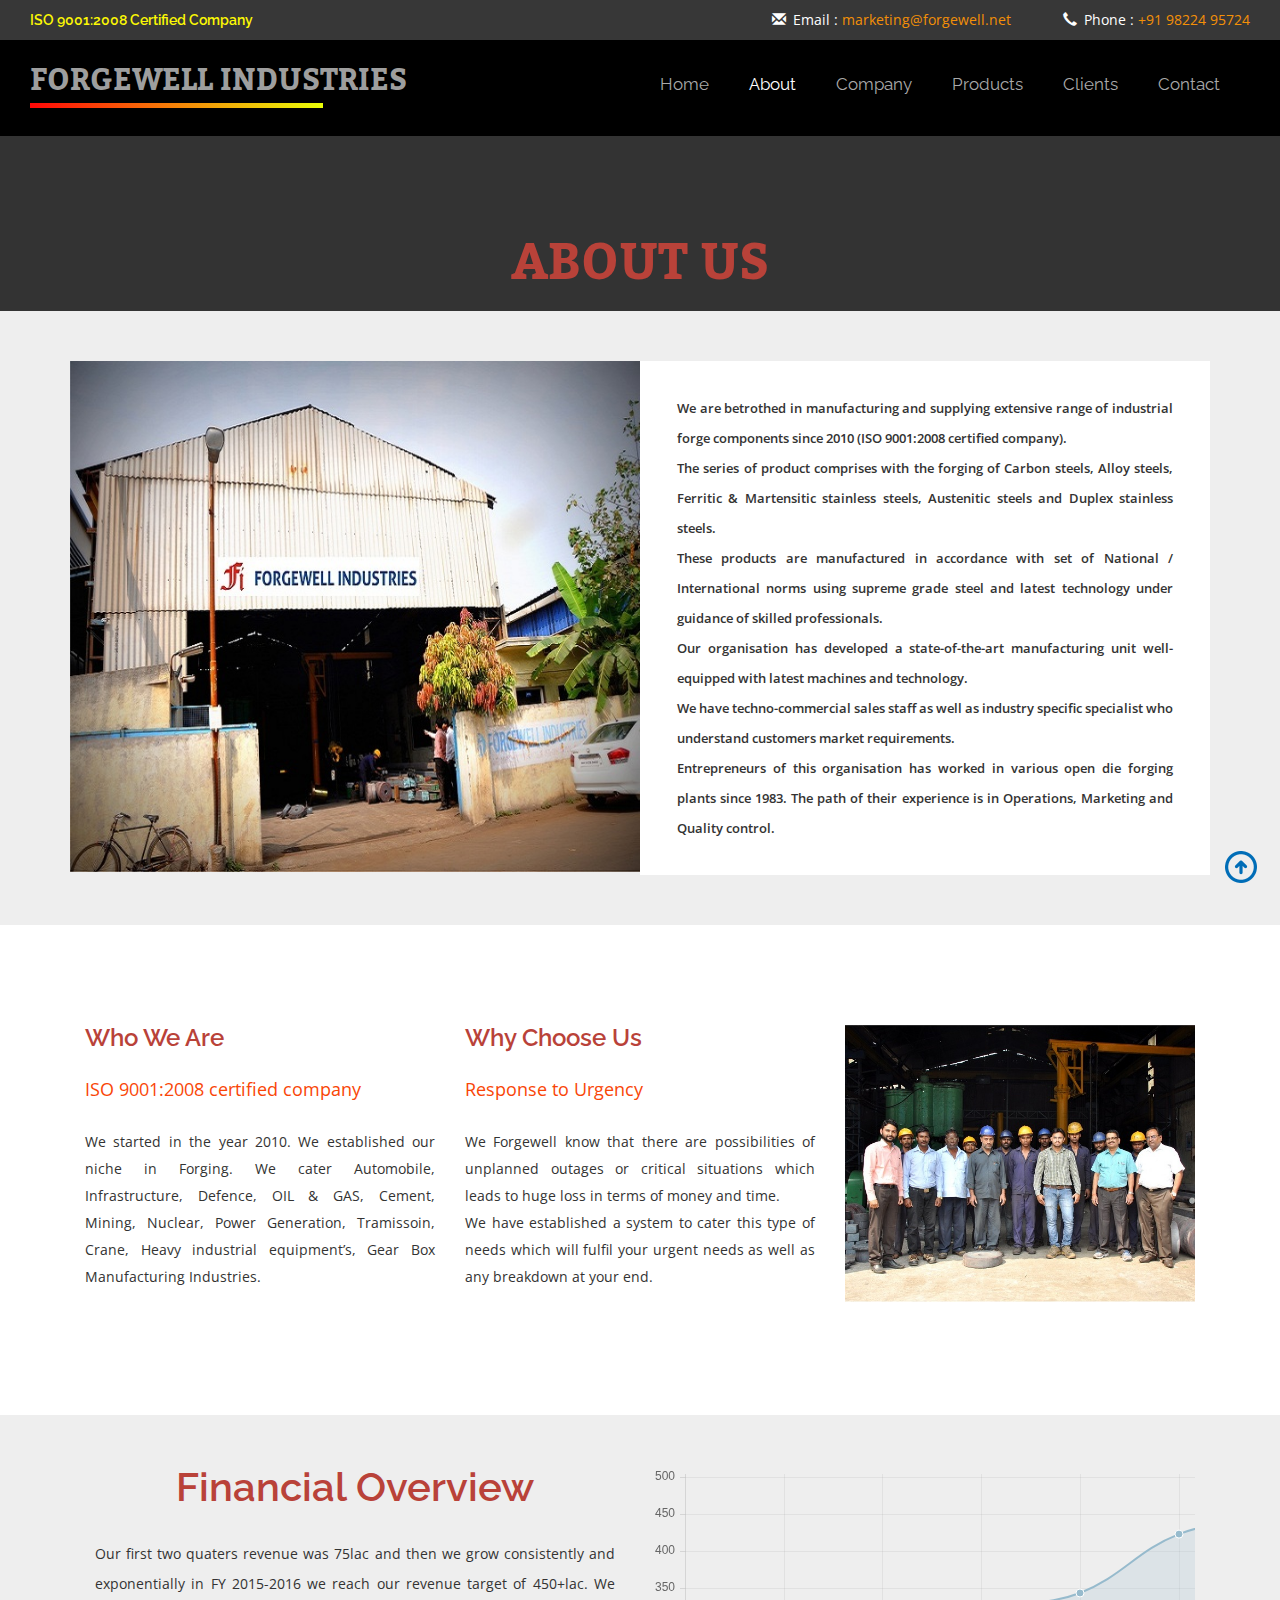
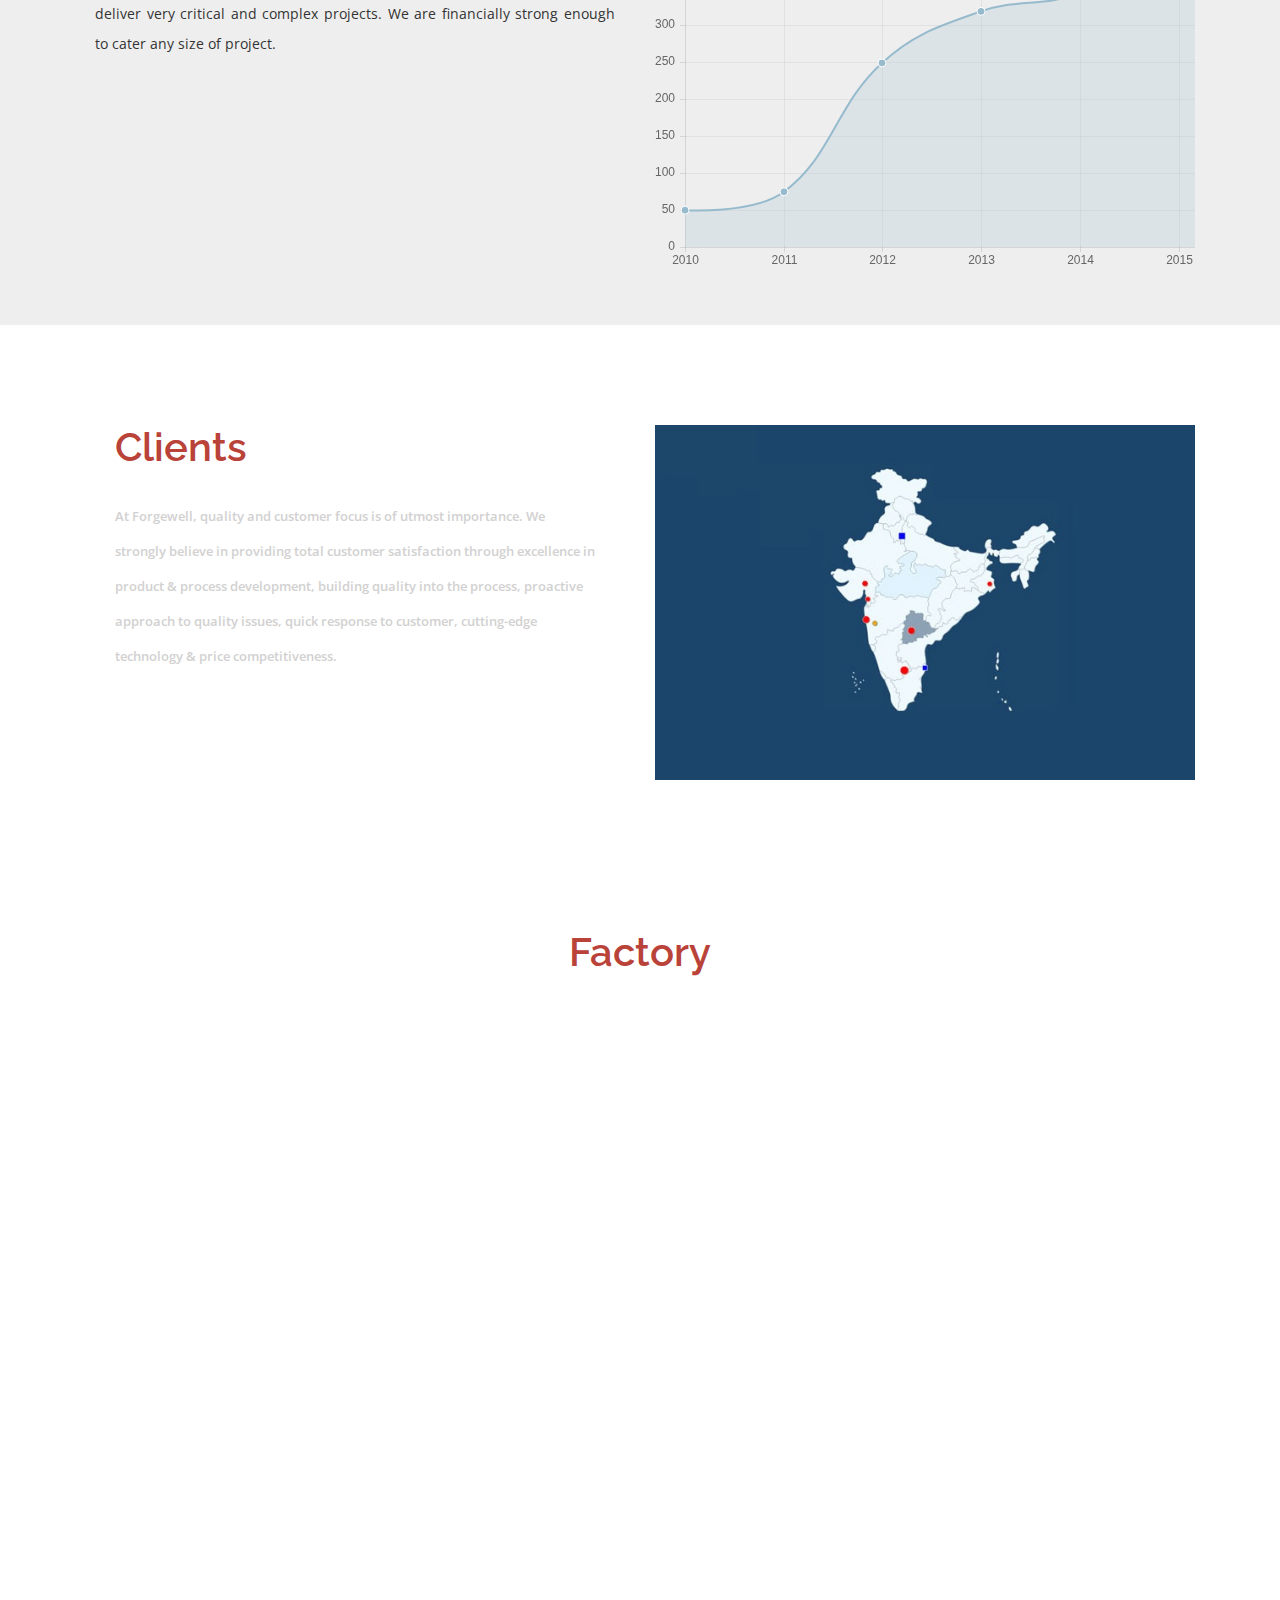
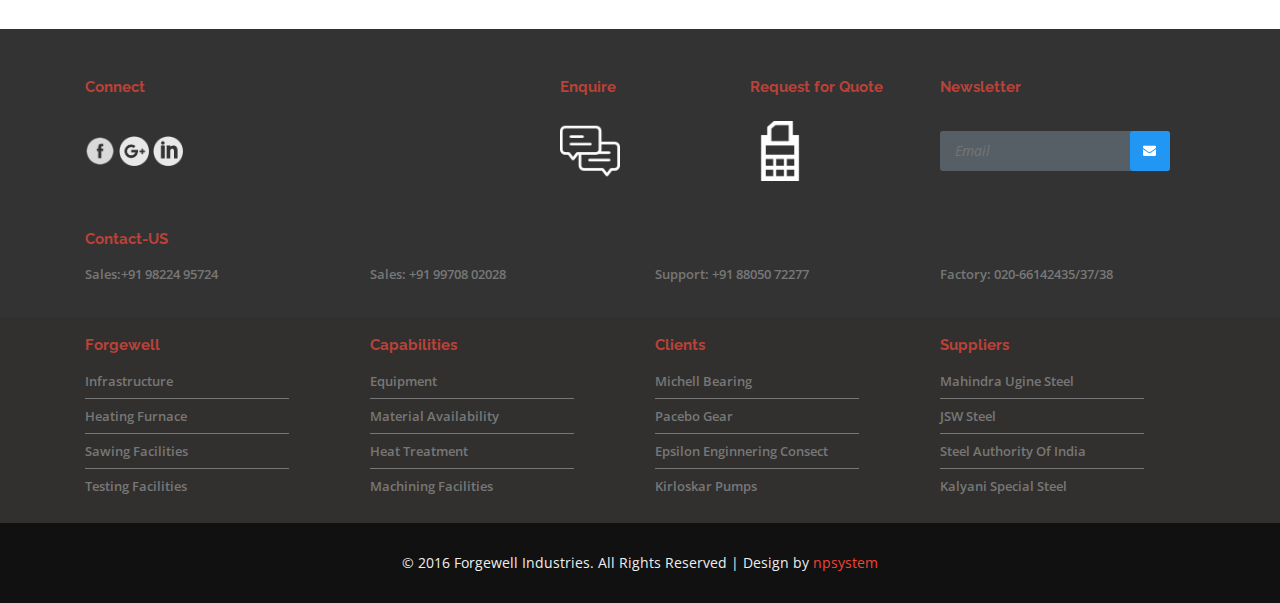
==== about.html @ 89c6b8ef "Add files via upload" ====
<!--
	Author: W3layouts
	Author URL: http://w3layouts.com
	License: Creative Commons Attribution 3.0 Unported
	License URL: http://creativecommons.org/licenses/by/3.0/
-->

<!DOCTYPE html>
<html>

<head>

<title>Forgewell Industries</title>

<!-- For-Mobile-Apps -->
	<meta name="viewport" content="width=device-width, initial-scale=1">
	<meta http-equiv="Content-Type" content="text/html; charset=utf-8" />
	<meta name="keywords" content="Forgewell Industries Forging Company in pune, Best_forging_company_in_Pune" />
	<script type="application/x-javascript"> addEventListener("load", function() { setTimeout(hideURLbar, 0); }, false); function hideURLbar(){ window.scrollTo(0,1); } </script>
<!-- //For-Mobile-Apps -->

<!-- Custom-Theme-Files -->
	<!-- Bootstrap-Core-CSS --> <link rel="stylesheet" href="css/bootstrap.min.css" type="text/css" media="all" />
	<!-- Navigation.CSS --> <link rel="stylesheet" href="css/navigation.css" type="text/css" media="all" />
	<!-- Pages-Style.CSS --> <link rel="stylesheet" href="css/style.css" type="text/css" media="all" />
	<!-- Slider-CSS --> <link rel="stylesheet" href="css/camera.css" id="camera-css" type="text/css" media="all" />
<!-- //Custom-Theme-Files -->

<!-- Supportive-JavaScript-File -->
	<script src="js/modernizr.js"></script>
	<script src="js/modernizr-2.6.2.min.js"></script>
<!-- //Supportive-JavaScript-File -->

<!-- Web-Fonts -->
	<link href='//fonts.googleapis.com/css?family=Open+Sans:400,600,700,800' rel='stylesheet' type='text/css'>
	<link href='//fonts.googleapis.com/css?family=Kadwa:400,700' rel='stylesheet' type='text/css'>
	<link href='//fonts.googleapis.com/css?family=Raleway:400,500,600,700,800' rel='stylesheet' type='text/css'>
<!-- //Web-Fonts -->

</head>

<body>

	<!-- Header -->
	<div class="header" id="home">

		<!-- Top-Bar -->
		<div class="top-bar">
			<!-- Slogan -->
			<div class="slogan">
				<p style="color:#FDF904">ISO 9001:2008 Certified Company </p>
			</div>
			<!-- //Slogan -->

			<!-- Email -->
			<div class="email">
				<p><span class="glyphicon glyphicon-envelope" aria-hidden="true"></span>Email : <a href="mailto:mail@forgewell.net">marketing@forgewell.net</a></p>
			</div>
			<!-- //Email -->

			<!-- Phone -->
			<div class="phone">
				<p><span class="glyphicon glyphicon-earphone" aria-hidden="true"></span>Phone : <a href="#">+91 98224 95724</a></p>
			</div>
			<!-- //Phone -->
			<div class="clearfix"></div>
		</div>
		<!-- //Top-Bar -->

		<!-- Responsive Top Menu START-->
		<!-- Bottom-Bar -->
		<div class="bottom-bar">
			<!-- Logo -->
			<div class="logo">
				<a href="index.html">FORGEWELL INDUSTRIES</a>
				<div class="underline"></div>
			</div>
			<!-- //Logo -->

			<!-- Social-Icons -->
			<div class="social">
				<ul class="topnav" id="myTopnav">

					<li><a href="index.html"  title="Home">Home</a></li>
					<li><a href="about.html" class="active" title="About">About</a></li>
					<li><a href="company.html" title="Company">Company</a></li>					
					<li><a href="products.html" title="Products">Products</a></li>
					<li><a href="clients.html" title="Clients">Clients</a></li>
					<li><a href="contact.html" title="Contact">Contact</a></li>
					<li class="icon">
						<a href="javascript:void(0);" style="font-size:15px;" onclick="myFunction()">☰</a>
					</li>
					<!--<li><a href="#" class="facebook" title="Go to Our Facebook Page"></a></li>
					<li><a href="#" class="linkedin" title="Go to Our Linkedin Page"></a></li>
					<li><a href="#" class="googleplus" title="Go to Our Google Plus Account"></a></li>
					<li><a href="#" class="twitter" title="Go to Our Twitter Account"></a></li>
					<li><a href="#" class="blogger" title="Go to Our Blogger Account"></a></li>
					<li><a href="#" class="tumblr" title="Go to Our Tumblr Page"></a></li>
					<li><a href="#" class="rss" title="Go to Our RSS Feed"></a></li>
					<li><a href="#" class="youtube" title="Go to Our Youtube Channel"></a></li>
					<li><a href="#" class="vimeo" title="Go to Our Vimeo Channel"></a></li>
					<li><a href="#" class="deviantart" title="Go to Our Deviantart Page"></a></li>-->
				</ul>
			</div>
			<!-- //Social-Icons -->
			<div class="clearfix"></div>
		</div>
		<script type="text/javascript">
			function myFunction() {
				var x = document.getElementById("myTopnav");
				if (x.className === "topnav") {
					x.className += " responsive";
				} else {
					x.className = "topnav";
				}
			}
		</script>
		<!-- //Bottom-Bar -->
		<!-- Responsive Top Menu END-->

		<!-- Navigation -->
		<nav>
			<ul class="cd-primary-nav">
				<li><a href="index.html">Home</a></li>
				<li><a href="about.html">About</a></li>
				<li><a href="company.html">Company</a></li>
				<li><a href="projects.html">Projects</a></li>
				<li><a href="products.html">Products</a></li>
				<!--<li><a href="codes.html">Codes</a></li>-->
				<li><a href="contact.html">Contact</a></li>
			</ul>
		</nav>

		<div class="cd-overlay-nav">
			<span></span>
		</div>

		<div class="cd-overlay-content">
			<span></span>
		</div>

		<!--<a href="#0" class="cd-nav-trigger">Menu<span class="cd-icon"></span></a>-->
		<!-- //Navigation -->

	</div>
	<!-- //Header -->

	<!-- Inner-Page-Content -->
	<div class="inner-page">
		<h1  style="color:#B94239">ABOUT US</h1>
	</div>
	<!-- //Inner-Page-Content -->

	<!-- About-Us -->
	<div class="about-us">
		<div class="container">
			<div class="col-md-6 col-sm-6 about-us-image">
				<img src="images/Forgewell_best_forging_company_pune.jpg" alt="Forgewell Industries">
			</div>
			<div class="col-md-6 col-sm-6 about-us-info">
				<div class="about-us-info-text">
					<!--<h2>About Us</h2>-->
					<p class="bottom" Style="text-align:justify;">We are betrothed in manufacturing and supplying extensive range of industrial forge components since 2010 (ISO 9001:2008 certified company).
					 </br>The series of product comprises with the forging of Carbon steels, Alloy steels, Ferritic & Martensitic stainless steels, Austenitic steels and Duplex stainless steels.</br> These products are manufactured in accordance with set of National / International norms using supreme grade steel and latest technology under guidance of skilled professionals. 
					</br>Our organisation has developed a state-of-the-art manufacturing unit well-equipped with latest machines and technology. 
					</br>We have techno-commercial sales staff as well as industry specific specialist who understand customers market requirements.
					</br>Entrepreneurs of this organisation has worked in various open die forging plants since 1983. The path of their experience is in Operations, Marketing and Quality control.
					</p>
				</div>
				<!--<div class="about-us-info-image">
					<img src="images/about-signature.png" alt="Forgewell Industries">
				</div>-->
				<div class="clearfix"></div>
			</div>
			<div class="clearfix"></div>
		</div>
	</div>
	<!-- //About-Us -->

	<!-- Why-Us -->
	<div class="why-us">
		<div class="container">
			<div class="col-md-4 col-sm-4 why-us-grid">
				<h3 style="color:#B94239">Who We Are</h3>
				<p style="color: #F94607;font-size: 18px;"> ISO 9001:2008 certified company</p>
				<p class="bottom" style="color: #333333; font-size: 14px; text-align:justify">We started in the year 2010. We established our niche in Forging. We cater Automobile, Infrastructure, Defence, OIL & GAS, Cement, Mining, Nuclear, Power Generation, Tramissoin, Crane, Heavy industrial equipment’s, Gear Box Manufacturing Industries.
			</p>
			</div>
			<div class="col-md-4 col-sm-4 why-us-grid">
				<h3 style="color:#B94239">Why Choose Us</h3>
				<p style="color: #F94607;font-size: 18px;">Response to Urgency</p>
				<p style="color:#333333; font-size: 14px; text-align:justify">We Forgewell know that there are possibilities of unplanned outages or critical situations which leads to huge loss in terms of money and time.</br>We have established a system to cater this type of needs which will fulfil your urgent needs as well as any breakdown at your end.
				</p>
				<!--<ul>
					<li> > Lorem Ipsum Dolor Sit Amet</li>
					<li> > Lorem Ipsum Dolor Sit Amet</li>
					<li> > Lorem Ipsum Dolor Sit Amet</li>
					<li> > Lorem Ipsum Dolor Sit Amet</li>
					<li> > Lorem Ipsum Dolor Sit Amet</li>
				</ul>-->
			</div>
			<div class="col-md-4 col-sm-4 why-us-grid">
				<img src="images/Forging_company_in_pune.jpg" alt="Forgewell Industries">
			</div>
			<div class="clearfix"></div>
		</div>
	</div>
	<!-- //Why-Us -->

	<!-- Graph -->
	<div class="graph">
		<div class="container">
			<div class="col-md-6 col-sm-6 graph-text">
				<h3 style="color:#B94239">Financial Overview</h3>
				<p style=" text-align:justify">Our first two quaters revenue was 75lac and then we grow consistently and exponentially in FY 2015-2016 we reach our revenue target of 450+lac. We deliver very critical and complex projects.
				 We are financially strong enough to cater any size of project.</p>
				<!--<p class="bottom">Many desktop publishing packages and web page editors now use Lorem Ipsum as their default model text, and a search for 'lorem ipsum' will uncover many web sites still in their infancy. Various versions have evolved over the years, sometimes by accident, sometimes on purpose (injected humour and the like).</p>-->
			</div>
			<div class="col-md-6 col-sm-6 graph-chart">
			<div>
				<div>
					<canvas id="canvas" height="450" width="600"></canvas>
				</div>
			</div>
			</div>
		</div>
	</div>
	<!-- //Graph -->

	<!-- Locations -->
	<div class="locations">
		<div class="container">
			<div class="col-md-6 col-sm-6 locations-info">
				<h3 style="color:#B94239">Clients</h3>
				<p>At Forgewell, quality and customer focus is of utmost importance. We strongly believe in providing total customer satisfaction through excellence in product & process development, building quality into the process, proactive approach to quality issues, quick response to customer, cutting-edge technology & price competitiveness.</p>
				<a href="./client.html">Client List <span class="glyphicon glyphicon-arrow-right" aria-hidden="true"></span></a>
			</div>
			<div class="col-md-6 col-sm-6 locations-image">
				<img src="images/location.jpg" alt="Forgewell Industries">
			</div>
			<div class="clearfix"></div>
		</div>
	</div>
	<!-- //Locations -->

	<!-- Map-iFrame -->
	<div class="map">
		<h3 style="color:#B94239">Factory</h3>
		<iframe width="600" height="450" frameborder="0" style="border:0" src="https://www.google.com/maps/embed/v1/place?q=Gat.%20No.%201559%2C%20Plot%20No.%20B%20-%2011%2C%20Shelar%20Wasti%2C%20Dehu-%20Chikhali%20Road%2C%20Pawar%20Industrial%20Area%2C%20Chikhali%2C%20Pimpri-Chinchwad%2C%20Maharashtra%20412114&key=AIzaSyC01R7xg0Wh_kVUEnAh5jD-3_xNmOZKs0Y" allowfullscreen></iframe> 
	</div>
	<!-- //Map-iFrame -->

	<!-- Footer -->
	<div class="footer">
		
		<div class="footer-grid-1 connect">
			<div class="container">
				<div class="col-md-5 col-sm-5 connect-social">
					<h4>Connect</h4>
					<ul>
						<li><a href="#" class="facebook" title="Go to Our Facebook Page"></a></li>						
						<li><a href="#" class="googleplus" title="Go to Our Google Plus Account"></a></li>
						<li><a href="#" class="linkedin" title="Go to Our Linkedin Page"></a></li>
						<!--<li><a href="#" class="blogger" title="Go to Our Blogger Account"></a></li>
						<li><a href="#" class="tumblr" title="Go to Our Tumblr Page"></a></li>
						<li><a href="#" class="twitter" title="Go to Our Twitter Account"></a></li>
						<li><a href="#" class="rss" title="Go to Our RSS Feed"></a></li>
						<li><a href="#" class="youtube" title="Go to Our Youtube Channel"></a></li>
						<li><a href="#" class="vimeo" title="Go to Our Vimeo Channel"></a></li>
						<li><a href="#" class="deviantart" title="Go to Our Deviantart Page"></a></li>-->
					</ul>
				</div>
				<div class="col-md-2 col-sm-2 chat">
					<h4>Enquire</h4>
					<a href="contact.html"><img src="images/chat.png" alt="Forgewell Industries"></a>
				</div>
				<div class="col-md-2 col-sm-2 invoice">
					<h4>Request for Quote</h4>
					<a href="contact.html"><img src="images/invoice.png" alt="Forgewell Industries"></a>
				</div>
				<div class="col-md-3 col-sm-3 subscribe">
					<h4>Newsletter</h4>
					<form class="newsletter">
						<input type="text" class="email" placeholder="Email" required="" >
						<input type="submit" class="submit" value="">
					</form>
				</div>
				<div class="clearfix"></div>
			</div>
		</div>
		<div class="footer-grid-2 contact-us">
			<div class="container">
				<h4>Contact-US</h4>
				<div class="col-md-3 col-sm-3 contact-us-grid">
					<p>Sales:+91 98224 95724 </p>
					
				</div>
				<div class="col-md-3 col-sm-3 contact-us-grid">
					<p>Sales: +91 99708 02028</p>
					
				</div>
				<div class="col-md-3 col-sm-3 contact-us-grid">
					<p>Support: +91 88050 72277</p>
					
				</div>
				<div class="col-md-3 col-sm-3 contact-us-grid">
					<p>Factory: 020-66142435/37/38</p>
					
				</div>
				<div class="clearfix"></div>
			</div>
		</div>
		<div class="footer-grid-3 links">
			<div class="container">
				<div class="col-md-3 col-sm-3 link">
					<h4>Forgewell</h4>
					<ul>
						<li><a href="company.html">Infrastructure</a></li>
						<li><a href="company.html">Heating Furnace</a></li>
						<li><a href="company.html">Sawing Facilities</a></li>
						<li class="no-border"><a href="company.html">Testing Facilities</a></li>
					</ul>
				</div>
				<div class="col-md-3 col-sm-3 link">
					<h4>Capabilities</h4>
					<ul>
						<li><a href="company.html">Equipment</a></li>
						<li><a href="company.html">Material Availability</a></li>
						<li><a href="company.html">Heat Treatment</a></li>					
						<li class="no-border"><a href="company.html">Machining Facilities</a></li>
					</ul>
				</div>
				<div class="col-md-3 col-sm-3 link">
					<h4>Clients</h4>
					<ul>
						<li><a href="clients.html">Michell Bearing</a></li>
						<li><a href="clients.html">Pacebo Gear</a></li>
						<li><a href="clients.html">Epsilon Enginnering Consect</a></li>
						<li class="no-border"><a href="clients.html">Kirloskar Pumps</a></li>
					</ul>
				</div>
				<div class="col-md-3 col-sm-3 link">
					<h4>Suppliers</h4>
					<ul>
						<li><a href="clients.html">Mahindra Ugine Steel</a></li>
						<li><a href="clients.html">JSW Steel</a></li>
						<li><a href="clients.html">Steel Authority Of India</a></li>
						<li class="no-border"><a href="clients.html">Kalyani Special Steel</a></li>
					</ul>
					
				</div>
				<div class="clearfix"></div>
			</div>
		</div>
		<div class="footer-grid-4 copyright">
			<p>&copy; 2016 Forgewell Industries. All Rights Reserved | Design by <a href="http://npsystem.in"> npsystem </a></p>
		</div>

	</div>
	<!-- //Footer -->

<!-- Custom-JavaScript-File-Links -->

	<!-- Necessary-JavaScript-File-For-Bootstrap --> <script type="text/javascript" src="js/bootstrap.min.js"></script>
	<!-- Supportive-JavaScript-File --> <script type="text/javascript" src="js/jquery.min.js"></script>

	<!-- Navigation-Effect-JavaScript-Files -->
	<script src="js/velocity.min.js"></script>
	<script src="js/main.nav.js"></script>
	<!-- //Navigation-Effect-JavaScript-Files -->

	<script src="js/Chart.js"></script>
	<script>
		var randomScalingFactor = function(){ return Math.round(Math.random()*100)};
		var lineChartData = {
			labels : ["2010","2011","2012","2013","2014","2015"],
			datasets : [
				/*{
					label: "My First dataset",
					fillColor : "rgba(220,220,220,0.2)",
					strokeColor : "rgba(220,220,220,1)",
					pointColor : "rgba(220,220,220,1)",
					pointStrokeColor : "#fff",
					pointHighlightFill : "#fff",
					pointHighlightStroke : "rgba(220,220,220,1)",
					data : [randomScalingFactor(),randomScalingFactor(),randomScalingFactor(),randomScalingFactor(),randomScalingFactor(),randomScalingFactor(),randomScalingFactor()]
				},*/
				{
					label: "Revenue",
					fillColor : "rgba(151,187,205,0.2)",
					strokeColor : "rgba(151,187,205,1)",
					pointColor : "rgba(151,187,205,1)",
					pointStrokeColor : "#fff",
					pointHighlightFill : "#fff",
					pointHighlightStroke : "rgba(151,187,205,1)",
					data: [50,75,250,320,345,425,450,500,]
					/*data : [randomScalingFactor(),randomScalingFactor(),randomScalingFactor(),randomScalingFactor(),randomScalingFactor(),randomScalingFactor(),randomScalingFactor()]*/
				}			]
		}
		window.onload = function(){
			var ctx = document.getElementById("canvas").getContext("2d");
			window.myLine = new Chart(ctx).Line(lineChartData, {
				responsive: true
			});
		}
	</script>

	<!-- Smooth-Scrolling-JavaScript -->
	<script type="text/javascript" src="js/move-top.js"></script>
	<script type="text/javascript" src="js/easing.js"></script>
	<script type="text/javascript">
			jQuery(document).ready(function($) {
				$(".scroll, .navbar li a, .footer li a").click(function(event){
					$('html,body').animate({scrollTop:$(this.hash).offset().top},1000);
				});
			});
	</script>
	<!-- //Smooth-Scrolling-JavaScript -->

	<!-- Slide-To-Top JavaScript (No-Need-To-Change) -->
	<script type="text/javascript">
		$(document).ready(function() {
			var defaults = {
				containerID: 'toTop', // fading element id
				containerHoverID: 'toTopHover', // fading element hover id
				scrollSpeed: 100,
				easingType: 'linear'
			};
			$().UItoTop({ easingType: 'easeOutQuart' });
		});
	</script>
	<a href="#home" id="toTop" class="scroll" style="display: block;"> <span id="toTopHover" style="opacity: 1;"> </span></a>
	<!-- //Slide-To-Top JavaScript -->

<!-- //Custom-JavaScript-File-Links -->

</body>

</html>



<!-- All Images are for reference and illustration puropse only. -->
<!-- Pixabay-Link
	Images were taken from the website PIXABAY - https://pixabay.com
-->
<!-- Flaticon-Link:
	Icons were taken from the website FLATICON "http://www.flaticon.com" made by "http://www.freepik.com" is licensed by "http://creativecommons.org/licenses/by/3.0/" CC 3.0. BY
-->
---- css/navigation.css ----
:after, :before {
    content: ' ';
    }

    .cd-nav-trigger {
    position: fixed;
    }

    .cd-nav-trigger {
    top: 15px;
    right: 48%;
    height: 50px;
    width: 50px;
    z-index: 9999999999;
    overflow: hidden;
    text-indent: 100%;
    white-space: nowrap;
    }
    .cd-nav-trigger .cd-icon {
    /* icon created in CSS */
    position: absolute;
    left: 50%;
    top: 50%;
    bottom: auto;
    right: auto;
    -webkit-transform: translateX(-50%) translateY(-50%);
    -moz-transform: translateX(-50%) translateY(-50%);
    -ms-transform: translateX(-50%) translateY(-50%);
    -o-transform: translateX(-50%) translateY(-50%);
    transform: translateX(-50%) translateY(-50%);
    display: inline-block;
    width: 25px;
    height: 3px;
    background-color: #ffffff;
    z-index: 10;
    }
    .cd-nav-trigger .cd-icon::before, .cd-nav-trigger .cd-icon:after {
    /* upper and lower lines of the menu icon */
    position: absolute;
    top: 0;
    right: 0;
    width: 100%;
    height: 100%;
    background-color: #ffffff;
    /* Force Hardware Acceleration in WebKit */
    -webkit-transform: translateZ(0);
    -moz-transform: translateZ(0);
    -ms-transform: translateZ(0);
    -o-transform: translateZ(0);
    transform: translateZ(0);
    -webkit-backface-visibility: hidden;
    backface-visibility: hidden;
    /* apply transition to transform property */
    -webkit-transition: -webkit-transform .3s;
    -moz-transition: -moz-transform .3s;
    transition: transform .3s;
    }
    .cd-nav-trigger .cd-icon::before {
    -webkit-transform: translateY(-6px) rotate(0deg);
    -moz-transform: translateY(-6px) rotate(0deg);
    -ms-transform: translateY(-6px) rotate(0deg);
    -o-transform: translateY(-6px) rotate(0deg);
    transform: translateY(-6px) rotate(0deg);
    }
    .cd-nav-trigger .cd-icon::after {
    -webkit-transform: translateY(6px) rotate(0deg);
    -moz-transform: translateY(6px) rotate(0deg);
    -ms-transform: translateY(6px) rotate(0deg);
    -o-transform: translateY(6px) rotate(0deg);
    transform: translateY(6px) rotate(0deg);
    }
    .cd-nav-trigger::before, .cd-nav-trigger::after {
    /* 2 rounded colored backgrounds for the menu icon */
    position: absolute;
    top: 0;
    left: 0;
    border-radius: 50%;
    height: 100%;
    width: 100%;
    /* Force Hardware Acceleration in WebKit */
    -webkit-transform: translateZ(0);
    -moz-transform: translateZ(0);
    -ms-transform: translateZ(0);
    -o-transform: translateZ(0);
    transform: translateZ(0);
    -webkit-backface-visibility: hidden;
    backface-visibility: hidden;
    -webkit-transition-property: -webkit-transform;
    -moz-transition-property: -moz-transform;
    transition-property: transform;
    }
    .cd-nav-trigger::before {
    background-color: #00E2FF;
    -webkit-transform: scale(1);
    -moz-transform: scale(1);
    -ms-transform: scale(1);
    -o-transform: scale(1);
    transform: scale(1);
    -webkit-transition-duration: 0.3s;
    -moz-transition-duration: 0.3s;
    transition-duration: 0.3s;
    -webkit-transition-delay: 0.4s;
    -moz-transition-delay: 0.4s;
    transition-delay: 0.4s;
    }
    .cd-nav-trigger::after {
    background-color: #ffb441;
    -webkit-transform: scale(0);
    -moz-transform: scale(0);
    -ms-transform: scale(0);
    -o-transform: scale(0);
    transform: scale(0);
    -webkit-transition-duration: 0s;
    -moz-transition-duration: 0s;
    transition-duration: 0s;
    -webkit-transition-delay: 0s;
    -moz-transition-delay: 0s;
    transition-delay: 0s;
    }
    .cd-nav-trigger.close-nav::before {
    /* user clicks on the .cd-nav-trigger element - 1st rounded background disappears */
    -webkit-transform: scale(0);
    -moz-transform: scale(0);
    -ms-transform: scale(0);
    -o-transform: scale(0);
    transform: scale(0);
    }
    .cd-nav-trigger.close-nav::after {
    /* user clicks on the .cd-nav-trigger element - 2nd rounded background appears */
    -webkit-transform: scale(1);
    -moz-transform: scale(1);
    -ms-transform: scale(1);
    -o-transform: scale(1);
    transform: scale(1);
    -webkit-transition-duration: 0.3s;
    -moz-transition-duration: 0.3s;
    transition-duration: 0.3s;
    -webkit-transition-delay: 0.4s;
    -moz-transition-delay: 0.4s;
    transition-delay: 0.4s;
    }
    .cd-nav-trigger.close-nav .cd-icon {
    /* user clicks on the .cd-nav-trigger element - transform the icon */
    background-color: rgba(255, 255, 255, 0);
    }
    .cd-nav-trigger.close-nav .cd-icon::before, .cd-nav-trigger.close-nav .cd-icon::after {
    background-color: white;
    }
    .cd-nav-trigger.close-nav .cd-icon::before {
    -webkit-transform: translateY(0) rotate(45deg);
    -moz-transform: translateY(0) rotate(45deg);
    -ms-transform: translateY(0) rotate(45deg);
    -o-transform: translateY(0) rotate(45deg);
    transform: translateY(0) rotate(45deg);
    }
    .cd-nav-trigger.close-nav .cd-icon::after {
    -webkit-transform: translateY(0) rotate(-45deg);
    -moz-transform: translateY(0) rotate(-45deg);
    -ms-transform: translateY(0) rotate(-45deg);
    -o-transform: translateY(0) rotate(-45deg);
    transform: translateY(0) rotate(-45deg);
    }

    .cd-primary-nav {
    position: fixed;
    left: 0;
    top: 0;
    right: 0;
    height: 100%;
    width: 100%;
    padding: 150px 5% 0;
    z-index: 9999999999;
    background-color: #091d23;
    overflow: auto;
    -webkit-overflow-scrolling: touch;
    visibility: hidden;
    opacity: 0;
    -webkit-transition: visibility 0s, opacity 0.3s;
    -moz-transition: visibility 0s, opacity 0.3s;
    transition: visibility 0s, opacity 0.3s;
    }
    .cd-primary-nav li {
    margin: 1.6em 0;
    text-align: center;
    display: block;
    }
    .cd-primary-nav a {
    font-size: 20px;
    -webkit-font-smoothing: antialiased;
    -moz-osx-font-smoothing: grayscale;
    -webkit-transition: color 0.2s;
    -moz-transition: color 0.2s;
    transition: color 0.2s;
    }
    .no-touch .cd-primary-nav a:hover {
    color: #ffffff;
    }
    .cd-primary-nav.fade-in {
    /* navigation visible at the end of the circle animation */
    visibility: visible;
    opacity: 1;
    }

    .cd-overlay-nav, .cd-overlay-content {
    /* containers of the 2 main rounded backgrounds - these containers are used to position the rounded bgs behind the menu icon */
    position: fixed;
    top: 18px;
    right: 5%;
    height: 4px;
    width: 4px;
    -webkit-transform: translateX(-20px) translateY(20px);
    -moz-transform: translateX(-20px) translateY(20px);
    -ms-transform: translateX(-20px) translateY(20px);
    -o-transform: translateX(-20px) translateY(20px);
    transform: translateX(-20px) translateY(20px);
    }
    .cd-overlay-nav span, .cd-overlay-content span {
    display: inline-block;
    position: absolute;
    border-radius: 50%;
    /* Force Hardware Acceleration in WebKit */
    -webkit-transform: translateZ(0);
    -moz-transform: translateZ(0);
    -ms-transform: translateZ(0);
    -o-transform: translateZ(0);
    transform: translateZ(0);
    -webkit-backface-visibility: hidden;
    backface-visibility: hidden;
    will-change: transform;
    -webkit-transform-origin: 50% 50%;
    -moz-transform-origin: 50% 50%;
    -ms-transform-origin: 50% 50%;
    -o-transform-origin: 50% 50%;
    transform-origin: 50% 50%;
    -webkit-transform: scale(0);
    -moz-transform: scale(0);
    -ms-transform: scale(0);
    -o-transform: scale(0);
    transform: scale(0);
    }
    .cd-overlay-nav.is-hidden, .cd-overlay-content.is-hidden {
    /* background fades out at the end of the animation */
    opacity: 0;
    visibility: hidden;
    -webkit-transition: opacity .3s 0s, visibility 0s .3s;
    -moz-transition: opacity .3s 0s, visibility 0s .3s;
    transition: opacity .3s 0s, visibility 0s .3s;
    }

    .cd-overlay-nav {
    /* main rounded colored bg 1 */
    z-index: 2;
    }
    .cd-overlay-nav span {
    background-color: #091d23;
    }

    .cd-overlay-content {
    /* main rounded colored bg 2 */
    z-index: 4;
    }
    .cd-overlay-content span {
    background-color: #ffb441;
    }
    @media screen and (max-width:853px) {
    .cd-nav-trigger {
    right: 46.5%;
    }
    .cd-primary-nav {
    padding: 100px;
    }
    }
    @media only screen and (min-width: 768px) {
    .cd-content .cd-intro {
    height: 250px;
    padding-top: 6em;
    }
    }
    @media screen and (max-width:736px) {
    .cd-nav-trigger {
    top: 0;
    right: 0;
    height: 45px;
    width: 45px;
    }
    .cd-primary-nav {
    padding: 15px;
    }
    }
    @media screen and (max-width:667px) {
    .cd-primary-nav li {
    margin: 1em 0;
    } 
    }
    @media screen and (max-width:568px) {
    .cd-primary-nav a {
    font-size: 18px;
    }
    }
---- css/style.css ----
/*--
	Author: W3layouts
	Author URL: http://w3layouts.com
	License: Creative Commons Attribution 3.0 Unported
	License URL: http://creativecommons.org/licenses/by/3.0/
--*/

/*--Code For Responsive top menu START--*/

ul.topnav {
	list-style-type: none;
	margin: 0;
	padding: 0;
	overflow: hidden;
}

ul.topnav li {float: left;}

ul.topnav li a {
	display: inline-block;
	text-align: center;
	padding: 14px 16px;
	text-decoration: none;
	transition: 0.3s;
	font-size: 17px;
	color: #A9A9A9;
	font-family: 'Raleway', sans-serif;
	font-weight: 400;
}
ul.topnav li a.active {
	color:white;
}

ul.topnav li a:hover {
	color:white;
}

ul.topnav li.icon {display: none;}


@media screen and (max-width:1256px) {
	ul.topnav li:not(:first-child) {display: none;}
	ul.topnav li.icon {
		float: right;
		display: inline-block;
	}
}

@media screen and (max-width:1256px) {

	ul.topnav.responsive {position: relative;}
	ul.topnav.responsive li.icon {
		position: absolute;
		right: 0;
		top: 0;
	}
	ul.topnav.responsive li {
		float: none;
		display: inline;
	}
	ul.topnav.responsive li a {
		display: block;
		text-align: left;
	}
}
/*--Code For Responsive top menu END--*/

/*-- Reset Code --*/

.topMenuItem {
	color: #A9A9A9;
	font-family: 'Raleway', sans-serif;
	font-weight: 600;
}

.topMenuItem:hover {
	color:white;
}

body {
	padding: 0;
	margin: 0;
	background: #FFF;
	font-family: 'Open Sans', sans-serif;
}
body a {
	transition: 0.5s all;
	-webkit-transition: 0.5s all;
	-moz-transition: 0.5s all;
	-o-transition: 0.5s all;
	-ms-transition: 0.5s all;
	text-decoration: none;
}
body a:hover {
	text-decoration: none;
}
body a:focus, a:hover {
	text-decoration: none;
}
input[type="button"], input[type="submit"] {
	transition: 0.5s all;
	-webkit-transition: 0.5s all;
	-moz-transition: 0.5s all;
	-o-transition: 0.5s all;
	-ms-transition: 0.5s all;
}
h1, h2, h3, h4, h5, h6 {
	margin: 0;
	padding: 0;
	text-align: center;
	font-family: 'Raleway', sans-serif;
}
p {
	margin:0;
}
ul {
	margin:0;
	padding:0;
}
li {
	display: block;
}
label {
	margin:0;
}
a:focus, a:hover {
	text-decoration: none;
	outline: none
}
img {
	width: 100%;
}
/*-- //Reset Code --*/

/*-- Index-Page-Styling --*/

.top-bar {
	background-color: #373737;
	text-align: right;
	padding: 10px 0;
	color: #FFF;
	position: relative;
}
.slogan {
	width: 70%;
	float: left;
	text-align: left;
}
.slogan p {
	color: #A9A9A9;
	margin-left: 30px;
	font-family: 'Raleway', sans-serif;
	font-weight: 600;
}
.email {
	width: 15%;
	float: left;
	text-align: right;
}
.phone {
	width: 15%;
	float: left;
	text-align: right;
	padding-right: 30px;
}
span.glyphicon.glyphicon-envelope, span.glyphicon.glyphicon-earphone {
	margin-right: 7px;
}
.top-bar a {
	color: #F39007;
}
.top-bar a:hover {
	color: #FDF904;
	text-decoration: underline;
}
.bottom-bar {
	background-color: #000;
	position: relative;
	padding: 20px 30px 28px;
}
.logo {
	width: 50%;
	float: left;
	font-family: 'Kadwa', serif;
}
.logo a {
	font-size: 30px;
	font-weight: 700;
	color: #9E9E9E;
}
.logo a:hover {
	color: #FFFFFF;
}
.underline {
	width: 38%;
	height: 5px;
	background: -webkit-linear-gradient(#FF0707, #EAFF07);
	background: -o-linear-gradient(#FF0707, #EAFF07);
	background: -moz-linear-gradient(#FF0707, #EAFF07);
	background: linear-gradient(to right, #FF0707, #EAFF07);
}
.social {
	width: 50%;
	float: left;
	text-align: right;
}
.social ul {
	margin-top: 12px;
}
.social ul li {
	display: inline-block;
}
.social ul li a {
	display: inline-block;
//width: 30px;
//height: 30px;
	padding: 0 20px;
//background: url("../images/img-sprite.png") no-repeat 0px 0px;
	background-size: 300px;
}
.social ul li a.facebook {
	background-position: 0px 0px;
}
.social ul li a.facebook:hover {
	background-position: 0px -30px;
}
.social ul li a.twitter {
	background-position: -30px 0px;
}
.social ul li a.twitter:hover {
	background-position: -30px -30px;
}
.social ul li a.googleplus {
	background-position: -60px 0px;
}
.social ul li a.googleplus:hover {
	background-position: -60px -30px;
}
.social ul li a.linkedin {
	background-position: -90px 0px;
}
.social ul li a.linkedin:hover {
	background-position: -90px -30px;
}
.social ul li a.blogger {
	background-position: -120px 0px;
}
.social ul li a.blogger:hover {
	background-position: -120px -30px;
}
.social ul li a.tumblr {
	background-position: -150px 0px;
}
.social ul li a.tumblr:hover {
	background-position: -150px -30px;
}
.social ul li a.rss {
	background-position: -180px 0px;
}
.social ul li a.rss:hover {
	background-position: -180px -30px;
}
.social ul li a.youtube {
	background-position: -210px 0px;
}
.social ul li a.youtube:hover {
	background-position: -210px -30px;
}
.social ul li a.vimeo {
	background-position: -240px 0px;
}
.social ul li a.vimeo:hover {
	background-position: -240px -30px;
}
.social ul li a.deviantart {
	background-position: -270px 0px;
}
.social ul li a.deviantart:hover {
	background-position: -270px -30px;
}
.about {
	margin-top: 792px;
	position: relative;
	background-color: #EEE;
	padding-bottom: 75px;
}
.about h1 {
	font-size: 50px;
	font-weight: 600;
	padding: 50px 0 35px;
	color: #000;
}
.about h3 {
	color: #777;
	margin-bottom: 20px;
}
.tabs {
	position: relative;
	overflow: hidden;
	margin: 0 auto;
	width: 100%;
	font-weight: 300;
	font-size: 1.25em;
}
/* Nav */
.tabs nav {
	text-align: center;
}
.tabs nav ul {
	display: -webkit-inline-box;
}
.tabs nav ul li {
	position: relative;
	z-index: 1;
	margin: 0 70px;
	text-align: center;
	-webkit-flex: 1;
	-moz-flex: 1;
	-ms-flex: 1;
	flex: 1;
}
.tabs nav a {
	position: relative;
	display: block;
	overflow: hidden;
	text-overflow: ellipsis;
	white-space: nowrap;
	line-height: 2.5;
}
.tabs nav a span {
	vertical-align: middle;
	font-size: 18px;
}
.tabs nav li.tab-current a {
	color: #74777b;
}
.tabs nav a:focus {
	outline: none;
}
/* Content */
.content-wrap {
	position: relative;
}
.content-wrap section {
	display: none;
	margin: 0 auto;
	padding: 1em;
	max-width: 1200px;
	text-align: center;
}
.content-wrap section.content-current {
	display: block;
}
.content-wrap section p {
	margin: 0;
	padding: 0.75em 0;
	color: rgba(40,44,42,0.05);
	font-weight: 900;
	font-size: 4em;
	line-height: 1;
}
/* Fallback */
.no-js .content-wrap section {
	display: block;
	padding-bottom: 2em;
	border-bottom: 1px solid rgba(255,255,255,0.6);
}
.no-flexbox nav ul {
	display: block;
}
.no-flexbox nav ul li {
	min-width: 15%;
	display: inline-block;
}
@media screen and (max-width: 58em) {
	.tabs nav a.icon span {
		display: none;
	}
	.tabs nav a:before {
		margin-right: 0;
	}
}
.tabs-style-iconfall {
	overflow: visible;
}
.tabs-style-iconfall nav a {
	display: inline-block;
	overflow: visible;
	padding: 1em 0 2em;
	color: #74777b;
	line-height: 1;
	-webkit-transition: color 0.3s cubic-bezier(0.7,0,0.3,1);
	transition: color 0.3s cubic-bezier(0.7,0,0.3,1);
}
.tabs-style-iconfall nav a:hover, .tabs-style-iconfall nav a:focus, .tabs-style-iconfall nav li.tab-current a {
	color:  #EF312B;
}
.tabs-style-iconfall nav a span {
	font-weight: 700;
}
.tabs-style-iconfall nav li::before {
	position: absolute;
	bottom: 1em;
	left: 50%;
	margin-left: -20px;
	width: 40px;
	height: 4px;
	background: #EF312B;
	content: '';
	opacity: 0;
	-webkit-transition: -webkit-transform 0.2s ease-in;
	transition: transform 0.2s ease-in;
	-webkit-transform: scale3d(0,1,1);
	transform: scale3d(0,1,1);
}
.tabs-style-iconfall nav li.tab-current::before {
	opacity: 1;
	-webkit-transform: scale3d(1,1,1);
	transform: scale3d(1,1,1);
}
.tabs-style-iconfall .icon::before {
	display: block;
	margin: 0 0 0.35em;
	opacity: 0;
	-webkit-transition: -webkit-transform 0.2s, opacity 0.2s;
	transition: transform 0.2s, opacity 0.2s;
	-webkit-transform: translate3d(0,-100px,0);
	transform: translate3d(0,-100px,0);
	pointer-events: none;
}
.tabs-style-iconfall nav li.tab-current .icon::before {
	opacity: 1;
	-webkit-transform: translate3d(0,0,0);
	transform: translate3d(0,0,0);
}
@media screen and (max-width: 58em) {
	.tabs-style-iconfall nav li .icon::before {
		opacity: 1;
		-webkit-transform: translate3d(0,0,0);
		transform: translate3d(0,0,0);
	}
}
.tab-content-1, .tab-content-2, .tab-content-3, .tab-content-4 {
	padding: 0 5px;
	cursor: pointer;
}
.tab-content {
	background-color: #FFF;
	padding: 8px;
	border-radius: 10px;
}
.tab-content-info {
	background-color: #FFF;
}
.tab-content-title {
	padding: 15px 10px;
	border-bottom: 1px solid #D8D8D8;
}
.tab-content-title-h5 {
	width: 80%;
	float: left;
}
.tab-content-title-h5 h5 {
	margin-top: 10px;
	text-align: left;
	font-size: 18px;
	font-weight: 700;
}
.tab-content-title-icon {
	float: left;
}
.tab-content-rating {
	text-align: left;
	padding: 15px 0;
	border-bottom: 1px solid #D8D8D8;
}
.tab-content-rating span {
	background: url("../images/5stars.png") no-repeat 0px 0px;
	color: #FE3A3E;
	font-weight: 600;
	padding-left: 140px;
}
.tab-content-link {
	text-align: left;
	padding: 10px 0;
}
.tab-content-link a {
	color: #333;
	padding: 10px 0;
	font-size: 15px;
	font-weight: 700;
	margin-right: 5px;
}
.tab-content-link a:hover {
	text-decoration: none;
	color: #E91E63;
}
.tab-content-link a:hover span.glyphicon.glyphicon-arrow-right {
	padding-left: 50px;
	color: #E91E63;
	transition: 0.5s all;
	-webkit-transition: 0.5s all;
	-moz-transition: 0.5s all;
	-o-transition: 0.5s all;
	-ms-transition: 0.5s all;
}

.good {
	background: url("../images/slide-4.jpg");
	background-repeat: no-repeat;
	background-attachment: fixed;
	background-position: center;
	background-size: cover;
	padding: 100px 0
}.good h2 {
	 font-size: 45px;
	 font-weight: 600;
	 margin-bottom: 85px;
	 color: #FFF;
 }
.good-thing1, .good-thing2, .good-thing3 {
	background-color: #F5F5F5;
	transition: 0.8s all;
	-webkit-transition: 0.8s all;
	-moz-transition: 0.8s all;
	-o-transition: 0.8s all;
	-ms-transition: 0.8s all;
}
.good-thing2 {
	background-color: #FFF;
}
.good-thing1:hover, .good-thing2:hover, .good-thing3:hover {
	transition: 0.8s all;
	-webkit-transition: 0.8s all;
	-moz-transition: 0.8s all;
	-o-transition: 0.8s all;
	-ms-transition: 0.8s all;
	background-color: black;
	color: #FFF;
	cursor: pointer;
}
.good-image {
	text-align: center;
	padding: 35px 0;
}
.good-image img {
	width: 130px;
}
.good-h3 h3 {
	font-size: 25px;
	font-weight: 700;
}
.good-p {
	padding: 35px 30px;
}
.good-p p {
	line-height: 25px;
	font-weight: 500;
	text-align: center;
	font-family: 'Raleway', sans-serif;
}
/*-- Stats --*/
.stats {
	background: url("../images/cover-1.jpg");
	background-repeat: no-repeat;
	background-attachment: fixed;
	background-position: center;
	background-size: cover;
	border-top: 3px solid #EEE;
	border-bottom: 3px solid #EEE;
	padding: 100px 0
}
.stats-info {
	text-align: center;
}
.numscroller {
	color: #FFCC1C;
	font-size: 35px;
	font-weight: 700;
	margin-bottom: 10px;
}
p.stats-info {
	color: #FFF;
	margin-top: 20px;
	font-family: 'Raleway', sans-serif;
	font-weight: 500;
	font-size: 25px;
}
/*-- //Stats --*/

/*-- Skills --*/
.skills {
	background: url("../images/cover-2.jpg");
	background-repeat: no-repeat;
	background-attachment: fixed;
	background-position: center;
	background-size: cover;
	padding: 100px 0;
}
/*-- Progress-Bar --*/
#about-us .lead {
	font-size: 16px;
	font-weight: 800;
	margin-bottom: 5px;
	text-align: left;
	color: #FFF;
}
#about-us h1 {
	margin-bottom: 30px;
}
.progress{
	height: 20px;
	background-color: #EEE;
	border-radius: 0;
	box-shadow: none;
	-webkit-box-shadow: none;
	margin-bottom: 25px;
}
.progress-bar{
	box-shadow: none;
	-webkit-box-shadow: none;
	text-align: right;
	padding-right: 12px;
	background-color: #FFCC1C;
	font-size: 12px;
	font-weight: 900;
	color: #000;
}
.progress .progress-bar.six-sec-ease-in-out {
	-webkit-transition: width 2s ease-in-out;
	transition: width 2s ease-in-out;
}
/*-- //Progress-Bar --*/
/*-- //Skills --*/

.portfolio {
	padding-bottom: 50px;
}
.portfolio h3 {
	font-size: 50px;
	font-weight: 600;
	padding: 50px 0 35px;
}
.grid {
	clear: both;
	margin: 0 auto;
	list-style: none;
	text-align: center;
}
/* Common style */
.grid figure {
	float: left;
	overflow: hidden;
	margin: 0px;
	padding: 10px;
	text-align: center;
	cursor: pointer;
}
.grid figure img {
	position: relative;
	display: block;
}
.grid figure figcaption {
	padding: 2em;
	color: #fff;
	text-transform: uppercase;
	font-size: 1.25em;
	-webkit-backface-visibility: hidden;
	backface-visibility: hidden;
}
.grid figure figcaption::before, .grid figure figcaption::after {
	pointer-events: none;
}
.grid figure figcaption, .grid figure figcaption > a {
	position: absolute;
	top: 0;
	left: 0;
	width: 100%;
	height: 100%;
}

/* Anchor will cover the whole item by default */
/* For some effects it will show as a button */
.grid figure figcaption > a {
	z-index: 1000;
	text-indent: 200%;
	white-space: nowrap;
	font-size: 0;
	opacity: 0;
}
.grid figure h4 {
	font-weight: 300;
}
.grid figure h4 span {
	font-weight: 800;
}
.grid figure h4, .grid figure p {
	margin: 0;
}
.grid figure p {
	letter-spacing: 1px;
	font-size: 68.5%;
}
figure.effect-julia img {
	top: -20px;
	-webkit-transition: opacity 1s, -webkit-transform 1s;
	transition: opacity 1s, transform 1s;
	-webkit-backface-visibility: hidden;
	backface-visibility: hidden;
}
figure.effect-julia .figcaption-info {
	width: 80%;
}
figure.effect-julia figcaption {
	text-align: left;
}
figure.effect-julia h4 {
	position: relative;
	padding: 0.5em 0;
	text-align: left;
	font-size: 25px;
}
figure.effect-julia p {
	display: inline-block;
	margin: 0 0 0.25em;
	padding: 0.4em 1em;
	background: rgba(255,255,255,0.9);
	color: #2f3238;
	text-transform: none;
	font-weight: 500;
	font-size: 75%;
	-webkit-transition: opacity 0.35s, -webkit-transform 0.35s;
	transition: opacity 0.35s, transform 0.35s;
	-webkit-transform: translate3d(-360px,0,0);
	transform: translate3d(-360px,0,0);
}
figure.effect-julia p:first-child {
	-webkit-transition-delay: 0.15s;
	transition-delay: 0.15s;
}
figure.effect-julia p:nth-of-type(2) {
	-webkit-transition-delay: 0.1s;
	transition-delay: 0.1s;
}
figure.effect-julia p:nth-of-type(3) {
	-webkit-transition-delay: 0.05s;
	transition-delay: 0.05s;
}
figure.effect-julia:hover p:first-child {
	-webkit-transition-delay: 0s;
	transition-delay: 0s;
}
figure.effect-julia:hover p:nth-of-type(2) {
	-webkit-transition-delay: 0.05s;
	transition-delay: 0.05s;
}
figure.effect-julia:hover p:nth-of-type(3) {
	-webkit-transition-delay: 0.1s;
	transition-delay: 0.1s;
}
figure.effect-julia:hover img {
	opacity: 0.4;
	-webkit-transform: scale3d(1.1,1.1,1);
	transform: scale3d(1.1,1.1,1);
}
figure.effect-julia:hover p {
	opacity: 1;
	-webkit-transform: translate3d(0,0,0);
	transform: translate3d(0,0,0);
}
.footer {
	background-color: #333;
	color: #FFF;
	padding-top: 50px;
}
.footer h4 {
	font-size: 15px;
	font-weight: 700;
	text-align: left;
	margin-bottom: 25px;
	color: #B94239;
}
.connect-social {
	text-align: left;
}
.connect-social ul {
	padding-top: 15px;
}
.connect-social ul {
	margin-top: 12px;
}
.connect-social ul li {
	display: inline-block;
}
.connect-social ul li a {
	display: inline-block;
	width: 30px;
	height: 30px;
	background: url("../images/img-sprite.png") no-repeat 0px 0px;
	background-size: 300px;
}
.connect-social ul li a.facebook {
	background-position: 0px 0px;
}
.connect-social ul li a.facebook:hover {
	background-position: 0px -30px;
}
.connect-social ul li a.twitter {
	background-position: -30px 0px;
}
.connect-social ul li a.twitter:hover {
	background-position: -30px -30px;
}
.connect-social ul li a.googleplus {
	background-position: -60px 0px;
}
.connect-social ul li a.googleplus:hover {
	background-position: -60px -30px;
}
.connect-social ul li a.linkedin {
	background-position: -90px 0px;
}
.connect-social ul li a.linkedin:hover {
	background-position: -90px -30px;
}
.connect-social ul li a.blogger {
	background-position: -120px 0px;
}
.connect-social ul li a.blogger:hover {
	background-position: -120px -30px;
}
.connect-social ul li a.tumblr {
	background-position: -150px 0px;
}
.connect-social ul li a.tumblr:hover {
	background-position: -150px -30px;
}
.connect-social ul li a.rss {
	background-position: -180px 0px;
}
.connect-social ul li a.rss:hover {
	background-position: -180px -30px;
}
.connect-social ul li a.youtube {
	background-position: -210px 0px;
}
.connect-social ul li a.youtube:hover {
	background-position: -210px -30px;
}
.connect-social ul li a.vimeo {
	background-position: -240px 0px;
}
.connect-social ul li a.vimeo:hover {
	background-position: -240px -30px;
}
.connect-social ul li a.deviantart {
	background-position: -270px 0px;
}
.connect-social ul li a.deviantart:hover {
	background-position: -270px -30px;
}

.chat img, .invoice img {
	width: 60px;
}
.newsletter {
	position: relative;
	width: 90%;
	padding-top: 10px;
}
.newsletter .email {
	padding: 5px 60px 5px 15px;
	font-style: italic;
	border-radius: 3px;
	-webkit-border-radius: 3px;
	-moz-border-radius: 3px;
	height: 40px;
	border: 1px solid #ddd;
	min-width: 100%;
	text-align: left;
}
.newsletter .email {
	color: #bcc0c4;
	background-color: #565f66;
	border: none;
}
.newsletter .submit {
	width: 40px;
	height: 40px;
	background-image: url('../images/subscribe.png');
	background-repeat: no-repeat;
	background-position: center;
	position: absolute;
	background-color: #2196F3;
	top: 10px;
	right: 0;
	border: none;
	border-radius: 3px;
	-webkit-border-radius: 3px;
	-moz-border-radius: 3px;
	-webkit-transition: all 0.2s ease 0s;
	-moz-transition: all 0.2s ease 0s;
	-o-transition: all 0.2s ease 0s;
	-ms-transition: all 0.2s ease 0s;
	transition: all 0.2s ease 0s;
}
.contact-us {
	margin: 20px 0;
	padding: 30px 0 10px;
}
.contact-us h4 {
	margin-bottom: 15px;
	margin-left: 15px;
}
.contact-us-grid p {
	color: #777;
	font-size: 13px;
	font-weight: 600;
	line-height: 25px;
}
.links {
	padding: 20px 0;
	background-color: #32302e;
}
.link h4 {
	margin-bottom: 10px;
}
.link ul li {
	line-height: 33px;
	border-bottom: 1px solid #777;
	width: 80%;
}
.link ul li.no-border {
	border-bottom: none;
}
.link ul li a {
	color: #777;
	font-size: 13px;
	font-weight: 600;
}
.link ul li a:hover {
	color: #EEE;
}

.brief p {
	font-size: 13px;
	color: #777;
	line-height: 23px;
	padding: 30px 17px;
}
.copyright {
	background-color: rgba(0, 0, 0, 0.65);
	padding: 30px 20px;
	text-align: center;
	color: #EEE;
}
.copyright a {
	color: #F44336;
}
.copyright a:hover {
	color: #FFCC1C;
}
/*-- Go-To-Top-Button --*/
#toTop {
	display: none;
	text-decoration: none;
	position: fixed;
	bottom: 10px;
	right: 15px;
	overflow: hidden;
	width: 40px;
	height: 40px;
	border: none;
	text-indent: 100%;
	background: url("../images/to-top2.png") no-repeat 0px 0px;
}
/*-- //Go-To-Top-Button --*/

/*-- //Index-Page-Styling --*/





.inner-page {
	padding-top: 175px;
	background-color: #333;
	position: relative;
}
.inner-page h1 {
	position: absolute;
	left: 0;
	right: 0;
	top: 100px;
	color: #FFF;
	font-family: 'Kadwa', serif;
	font-size: 50px;
	font-weight: 600;
}





/*-- About-Page-Styling --*/

.about-us {
	background-color: #EEE;
	padding: 50px 0;
}
.about-us-image {
	padding: 0;
}
.about-us-info {
	padding: 12px;
	background-color: #FFF;
}
.about-us-info-text h2 {
	font-size: 40px;
	font-weight: 600;
	color: #009688;
	margin: 0;
}
.about-us-info-image {
	text-align: right;
}
.about-us-info-image img {
	width: 30%;
}
.about-us-info-text h1 {
	font-size: 40px;
	font-weight: 600;
	color: #494D4E;
}
.about-us-info-text p {
	font-weight: 600;
	font-size: 13px;
	margin: 20px 25px;
	line-height: 30px;
}
.why-us {
	/*background: url("../images/about_us_bg.jpg");*/
	background-repeat: no-repeat;
	background-attachment: fixed;
	background-position: center;
	background-size: cover;
	padding: 100px 0;
}
.why-us h3 {
	font-weight: 600;
	color: #FFF;
	margin-bottom: 25px;
	text-align: left;
}
.why-us p {
	line-height: 27px;
	margin-bottom: 25px;
	color: #D2D1D1;
}
.why-us p.bottom {
	margin-bottom: 0;
}
.why-us li {
	line-height: 27px;
	color: #FFC107;
	font-size: 13px;
	font-weight: 700;
}
.graph {
	background-color: #EEE;
	padding: 50px 0;
}
.graph h3 {
	font-size: 40px;
	font-weight: 600;
}
.graph p {
	line-height: 30px;
	padding: 30px 10px;
}
.graph p.bottom {
	padding: 0 10px;
}
.locations {
	background: url("../images/locations-bg.jpg");
	background-repeat: no-repeat;
	background-attachment: fixed;
	background-position: center;
	background-size: cover;
	padding: 100px 0;
}
.locations h3 {
	font-size: 40px;
	font-weight: 600;
	color: #FFF;
	text-align: left;
	margin-left: 30px;
}
.locations p {
	color: #D2D1D1;
	line-height: 35px;
	padding: 30px;
	font-size: 13px;
	font-weight: 600;
}
.locations a {
	font-size: 20px;
	color: #FFF;
	margin-left: 30px;
}
.locations a:hover {
	color: #00FF8B;
	font-size: 21px;
	text-decoration: underline;
}
.locations span.glyphicon.glyphicon-arrow-right {
	top: 3px;
	left: 5px;
	transition: 0.5s all;
	-webkit-transition: 0.5s all;
	-moz-transition: 0.5s all;
	-o-transition: 0.5s all;
	-ms-transition: 0.5s all;
}
.locations a:hover span.glyphicon.glyphicon-arrow-right {
	padding-left: 50px;
	color: #00FF8B;
	transition: 0.5s all;
	-webkit-transition: 0.5s all;
	-moz-transition: 0.5s all;
	-o-transition: 0.5s all;
	-ms-transition: 0.5s all;
}
.map h3 {
	font-size: 40px;
	font-weight: 600;
	margin: 50px 0;
}

/*-- //About-Page-Styling --*/





/*-- Company-Page-Styling --*/

.history-grids {
	padding: 50px 0;
}
.history-grid {
	width: 20%;
	float: left;
	height: 250px;
	background-color: #EEE;
	position: relative;
}
h2.history {
	font-size: 50px;
	font-weight: 600;
	margin: 50px 0 10px;
	color: #009688;
	letter-spacing: 1px;
}
p.history-p {
	font-size: 16px;
	margin: 0 auto;
	text-align: center;
	line-height: 30px;
	margin-top: 30px;
	color: #777;
}
.history-grids h3 {
	font-size: 27px;
	margin: 30px 0px 25px 25px;
	color: #009688;
	line-height: 18px;
	font-weight: 700;
	text-align: left;
	z-index: 99999;
}
.history-grids p {
	font-size: 13px;
	padding: 0 10px 0 25px;
	line-height: 25px;
	color: #777;
	z-index: 99999;
}
.history-grid-2:after, .history-grid-4:after {
	content: '';
	position: absolute;
	width: 0;
	height: 0;
	left: 0;
	border-top: 15px solid rgba(0, 0, 0, 0);
	border-left: 25px solid #EEE;
	border-bottom: 15px solid rgba(0, 0, 0, 0);
	top: 110px;
}
.history-grid-6:after, .history-grid-8:after {
	content: '';
	position: absolute;
	width: 0;
	height: 0;
	right: 0;
	border-top: 15px solid rgba(0, 0, 0, 0);
	border-left: 25px solid #EEE;
	border-bottom: 15px solid rgba(0, 0, 0, 0);
	top: 115px;
	transform: rotate(180deg);
}
.history-grid-10:after {
	content: '';
	position: absolute;
	width: 0;
	height: 0;
	right: 140px;
	border-top: 15px solid rgba(0, 0, 0, 0);
	border-left: 25px solid #EEE;
	border-bottom: 15px solid rgba(0, 0, 0, 0);
	top: -3px;
	transform: rotate(90deg);
}
.history-grid-image {
	overflow: hidden;
}
.history-grid-image img {
	position: relative;
	width: 100%;
	height: 250px;
	z-index: 99999;
}
/*-- //History --*/

.services {
	/*background: url("../images/company_bg1.jpg");*/
	background-repeat: no-repeat;
	background-attachment: fixed;
	background-position: center;
	background-size: cover;
	min-height: 900px;
	padding: 100px 0;
}
.services h3 {
	font-size: 50px;
	font-weight: 600;
	color: #FFF;
	letter-spacing: 1px;
	margin-bottom: 50px;
}
.top-grid .information {
	background-color: #f5f5f5;
	padding: 20px 30px;
}
.services-image {
	z-index: 99999;
}
.services .information h4 {
	text-align: left;
	font-size: 22px;
	font-weight: 600;
	margin-bottom: 20px;
	color: #FF5722;
	z-index: 99999;
}
.services .information p {
	line-height: 30px;
	z-index: 99999;
}
.middle-grid {
	margin: 100px 0 60px;
	width: 70%;
	padding-left: 75px;
}
.middle-grid h4 {
	font-size: 25px;
	text-align: left;
	font-weight: 700;
	color: #EEE;
	z-index: 99999;
}
.middle-grid p {
	margin-top: 30px;
	color: #FFF;
	font-size: 15px;
	line-height: 30px;
	z-index: 99999;
}
.bottom-grid .infos {
	padding: 10px;
}
.bottom-grid .info {
	position: relative;
	color: #FFF;
	border: 1px solid #FF5722;
}
.bottom-grid .info img {
	position: absolute;
	width: 85px;
	border: 3px solid #FF5722;
	padding: 15px;
	border-radius: 50%;
	left: 93px;
	top: -44px;
	background-color: #565656;
	z-index: 99999;
}
.bottom-grid .info h5 {
	margin-top: 75px;
	font-size: 25px;
	font-weight: 600;
	z-index: 99999;
}
.infos p {
	padding: 25px 5px;
	text-align: center;
	line-height: 25px;
	z-index: 99999;
}
.rating {
	padding: 75px 0;
}
.rating h4 {
	font-size: 25px;
	text-align: left;
	font-weight: 700;
	margin: 20px 0;
	z-index: 99999;
}
.rating p {
	line-height: 25px;
	z-index: 99999;
}
.rating-bars h4 {
	margin-top: 0;
}
.rating h5 {
	text-align: left;
	font-size: 16px;
	font-weight: 600;
	margin-bottom: 7px;
	z-index: 99999;
}
.rating .progress {
	position: relative;
	background-color: #C7C7C7;
}
.progress.active .progress-bar, .progress-bar.active {
	-webkit-animation: progress-bar-stripes 1s linear infinite;
	-o-animation: progress-bar-stripes 1s linear infinite;
	animation: progress-bar-stripes 1s linear infinite;
}
.rating .progress-bar {
	background-color: #2196F3;
	color: #FFF;
}

/*-- //Company-Page-Styling --*/





/*-- Projects-Page-Styling --*/

.project-1, .project-2, .project-3, .project-4 {
	background-repeat: no-repeat;
	background-attachment: fixed;
	background-position: center;
	background-size: cover;
	padding: 100px 0;
	border-bottom: 3px solid #FFF;
}
.project-1 {
	background: url("../images/cover-2.jpg");
	background-attachment: fixed;
	background-position: center;
	background-size: cover;
}
.project-2 {
	background: url("../images/cover-1.jpg");
	background-attachment: fixed;
	background-position: center;
	background-size: cover;
}
.project-3 {
	background: url("../images/cover-2.jpg");
	background-attachment: fixed;
	background-position: center;
	background-size: cover;
}
.project-4 {
	background: url("../images/cover-1.jpg");
	background-attachment: fixed;
	background-position: center;
	background-size: cover;
}
.projects h2 {
	margin: 50px 0;
	font-size: 35px;
	font-weight: 600;
}
.project-image {
	z-index: 99999;
}
.projects h3 {
	font-size: 40px;
	font-weight: 700;
	color: #FFF;
	margin-bottom: 50px;
	z-index: 99999;
}
.projects h4 {
	font-size: 30px;
	text-align: left;
	color: #EEE;
	margin-bottom: 50px;
	z-index: 99999;
}
.projects p {
	color: #EEE;
	line-height: 30px;
	z-index: 99999;
}
.team {
	padding-bottom: 50px;
}
.team h3 {
	font-size: 40px;
	font-weight: 700;
	color: #333;
	margin: 50px 0;
}
.view {
	padding: 10px;
	float: left;
	border: 2px solid #9E9E9E;
	overflow: hidden;
	position: relative;
	text-align: center;
	cursor: default;
	background-color: #fff;
}
.view .mask,.view .content {
	width: 100%;
	height: 100%;
	position: absolute;
	overflow: hidden;
	top: 0;
	left: 0;
}
.view img {
	display: block;
	position: relative;
}
.view h4 {
	text-transform: uppercase;
	color: #fff;
	text-align: center;
	position: relative;
	font-size: 22px;
	padding: 10px;
	background: rgba(0, 0, 0, 0.8);
	margin: 20px 0 0 0;
}
.view p {
	font-style: italic;
	font-size: 13px;
	position: relative;
	color: #fff;
	padding: 30px 20px 20px;
	text-align: center;
}
.view-fourth img {
	-webkit-transition: all 0.4s ease-in-out 0.2s;
	-moz-transition: all 0.4s ease-in-out 0.2s;
	-o-transition: all 0.4s ease-in-out 0.2s;
	-ms-transition: all 0.4s ease-in-out 0.2s;
	transition: all 0.4s ease-in-out 0.2s;
	-ms-filter: "progid: DXImageTransform.Microsoft.Alpha(Opacity=100)";
	filter: alpha(opacity=100);
	opacity: 1;
}
.view-fourth .mask {
	background-color: rgba(0,0,0,0.8);
	-ms-filter: "progid: DXImageTransform.Microsoft.Alpha(Opacity=0)";
	filter: alpha(opacity=0);
	opacity: 0;
	-webkit-transform: scale(0) rotate(-180deg);
	-moz-transform: scale(0) rotate(-180deg);
	-o-transform: scale(0) rotate(-180deg);
	-ms-transform: scale(0) rotate(-180deg);
	transform: scale(0) rotate(-180deg);
	-webkit-transition: all 0.4s ease-in;
	-moz-transition: all 0.4s ease-in;
	-o-transition: all 0.4s ease-in;
	-ms-transition: all 0.4s ease-in;
	transition: all 0.4s ease-in;
	-webkit-border-radius: 0px;
	-moz-border-radius: 0px;
	border-radius: 0px;
}
.view-fourth h4 {
	-ms-filter: "progid: DXImageTransform.Microsoft.Alpha(Opacity=0)";
	filter: alpha(opacity=0);
	opacity: 0;
	border-bottom: 1px solid rgba(0, 0, 0, 0.3);
	background: transparent;
	margin: 20px 0;
	-webkit-transition: all 0.5s ease-in-out;
	-moz-transition: all 0.5s ease-in-out;
	-o-transition: all 0.5s ease-in-out;
	-ms-transition: all 0.5s ease-in-out;
	transition: all 0.5s ease-in-out;
}
.view-fourth p {
	-ms-filter: "progid: DXImageTransform.Microsoft.Alpha(Opacity=0)";
	filter: alpha(opacity=0);
	opacity: 0;
	-webkit-transition: all 0.5s ease-in-out;
	-moz-transition: all 0.5s ease-in-out;
	-o-transition: all 0.5s ease-in-out;
	-ms-transition: all 0.5s ease-in-out;
	transition: all 0.5s ease-in-out;
}
.view-fourth:hover .mask {
	-ms-filter: "progid: DXImageTransform.Microsoft.Alpha(Opacity=100)";
	filter: alpha(opacity=100);
	opacity: 1;
	-webkit-transform: scale(1) rotate(0deg);
	-moz-transform: scale(1) rotate(0deg);
	-o-transform: scale(1) rotate(0deg);
	-ms-transform: scale(1) rotate(0deg);
	transform: scale(1) rotate(0deg);
	-webkit-transition-delay: 0.2s;
	-moz-transition-delay: 0.2s;
	-o-transition-delay: 0.2s;
	-ms-transition-delay: 0.2s;
	transition-delay: 0.2s;
}
.view-fourth:hover img {
	-webkit-transform: scale(0);
	-moz-transform: scale(0);
	-o-transform: scale(0);
	-ms-transform: scale(0);
	transform: scale(0);
	-ms-filter: "progid: DXImageTransform.Microsoft.Alpha(Opacity=0)";
	filter: alpha(opacity=0);
	opacity: 0;
	-webkit-transition-delay: 0s;
	-moz-transition-delay: 0s;
	-o-transition-delay: 0s;
	-ms-transition-delay: 0s;
	transition-delay: 0s;
}
.view-fourth:hover h4, .view-fourth:hover p, .view-fourth:hover a.info {
	-ms-filter: "progid: DXImageTransform.Microsoft.Alpha(Opacity=100)";
	filter: alpha(opacity=100);
	opacity: 1;
	-webkit-transition-delay: 0.5s;
	-moz-transition-delay: 0.5s;
	-o-transition-delay: 0.5s;
	-ms-transition-delay: 0.5s;
	transition-delay: 0.5s;
}
.team ul.social {
	width: 100%;
	text-align: center;
	margin-top: 10px;
}
ul.social li {
	display: inline-block;
}
ul.social li a {
	display: inline-block;
	width: 30px;
	height: 30px;
	background: url("../images/img-sprite-2.png") no-repeat 0px 0px;
	background-size: 90px;
}
ul.social li a.facebook {
	background-position: 0px 0px;
}
ul.social li a.facebook:hover {
	background-position: 0px -30px;
}
ul.social li a.twitter {
	background-position: -30px 0px;
}
ul.social li a.twitter:hover {
	background-position: -30px -30px;
}
ul.social li a.googleplus {
	background-position: -60px 0px;
}
ul.social li a.googleplus:hover {
	background-position: -60px -30px;
}

/*-- //Projects-Page-Styling --*/





/*-- Gallery-Page-Styling --*/

.gallery {
	padding: 100px 0;
}
.gallery-grids.tool-parts {
	z-index: 9999;
}
.gallery-grids h2 {
	font-size: 45px;
	font-weight: 600;
	color: #333;
}
.tools-part {
	margin-bottom: 30px;
}
.tools-part figure {
	position: relative;
	float: left;
	overflow: hidden;
	text-align: center;
	width: 100%;
}
.tools-part figure img {
	position: relative;
	display: block;
	width: 100%;
}
.tools-part figure figcaption {
	padding: 2em;
	color: #fff;
	-webkit-backface-visibility: hidden;
	-moz-backface-visibility: hidden;
	-o-backface-visibility: hidden;
	-ms-backface-visibility: hidden;
	backface-visibility: hidden;
}
.tools-part figure figcaption::before, .tools-part figure figcaption::after {
	pointer-events: none;
}
.tools-part figure figcaption {
	position: absolute;
	top: 0;
	left: 0;
	width: 100%;
	height: 100%;
}
figure.effect-steve {
	z-index: auto;
	overflow: visible;
	background: #000;
}
figure.effect-steve:before, figure.effect-steve h2:before, figure.effect-steve h3:before {
	position: absolute;
	top: 0;
	left: 0;
	z-index: -1;
	width: 100%;
	height: 100%;
	background: #000;
	content: '';
	-webkit-transition: opacity 0.35s;
	transition: opacity 0.35s;
}
figure.effect-steve:before {
	box-shadow: 0 3px 30px rgba(0,0,0,0.8);
	opacity: 0;
}

figure.effect-steve figcaption {
	z-index: 1;
}
figure.effect-steve img {
	opacity: 1;
	-webkit-transition: -webkit-transform 0.35s;
	transition: transform 0.35s;
	-webkit-transform: perspective(1000px) translate3d(0,0,0);
	transform: perspective(1000px) translate3d(0,0,0);
}
figure.effect-steve h2, figure.effect-steve h3, figure.effect-steve p {
	background: #fff;
	color: #2d434e;
}
figure.effect-steve h2, figure.effect-steve h3 {
	position: relative;
	margin-top: 1em;
	padding: 0.25em;
	font-size: 25px;
}
figure.effect-steve h2:before, figure.effect-steve h3:before {
	box-shadow: 0 1px 10px rgba(0,0,0,0.5);
}
figure.effect-steve p {
	margin-top: 1em;
	padding: 0.5em;
	font-weight: 800;
	opacity: 0;
	-webkit-transition: opacity 0.35s, -webkit-transform 0.35s;
	transition: opacity 0.35s, transform 0.35s;
	-webkit-transform: scale3d(0.9,0.9,1);
	transform: scale3d(0.9,0.9,1);
}
figure.effect-steve:hover:before {
	opacity: 1;
}
figure.effect-steve:hover img {
	-webkit-transform: perspective(1000px) translate3d(0,0,21px);
	transform: perspective(1000px) translate3d(0,0,21px);
}
figure.effect-steve:hover h2:before, figure.effect-steve:hover h3:before {
	opacity: 0;
}
figure.effect-steve:hover p {
	opacity: 1;
	-webkit-transform: scale3d(1,1,1);
	transform: scale3d(1,1,1);
}

/*-- //Gallery-Page-Styling --*/





/*-- Typography-Page-Styling --*/
.typography {
	padding: 25px 0;
}
.typography h1, .typography h2, .typography h3, .typography h4, .typography h5, .typography h6 {
	text-align: left;
	font-family: 'Raleway', sans-serif;
}
.show-grid [class^=col-] {
	background: #fff;
	text-align: center;
	margin-bottom: 10px;
	line-height: 2em;
	border: 10px solid #f0f0f0;
}
.show-grid [class*="col-"]:hover {
	background: #e0e0e0;
}
.grid_3 {
	margin-bottom: 2em;
}
.xs h3, h3.m_1 {
	color: #000;
	font-size: 1.7em;
	font-weight: 300;
	margin-bottom: 1em;
}
.grid_3 p {
	color: #999;
	font-size: 0.85em;
	margin-bottom: 1em;
	font-weight: 300;
}
.grid_4 {
	background: none;
	margin-top: 50px;
}
.label {
	font-weight: 300 !important;
	border-radius: 4px;
	-webkit-border-radius: 4px;
	-moz-border-radius: 4px;
}
.grid_5 {
	background: none;
	padding: 2em 0;
}
.grid_5 h3, .grid_5 h2, .grid_5 h1, .grid_5 h4, .grid_5 h5, h3.hdg {
	margin-bottom: 1em;
}
.table > thead > tr > th, .table > tbody > tr > th, .table > tfoot > tr > th, .table > thead > tr > td, .table > tbody > tr > td, .table > tfoot > tr > td {
	border-top: none !important;
}
.tab-content > .active {
	display: block;
	visibility: visible;
}
.pagination > .active > a, .pagination > .active > span, .pagination > .active > a:hover, .pagination > .active > span:hover, .pagination > .active > a:focus, .pagination > .active > span:focus {
	z-index: 0;
}
.badge-primary {
	background-color: #03a9f4;
}
.badge-success {
	background-color: #8bc34a;
}
.badge-warning {
	background-color: #ffc107;
}
.badge-danger {
	background-color: #e51c23;
}
.grid_3 p {
	line-height: 2em;
	color: #888;
	font-size: 0.9em;
	margin-bottom: 1em;
	font-weight: 300;
}
.bs-docs-example {
	margin: 1em 0;
}
section#tables p {
	margin-top: 1em;
}
.tab-container .tab-content {
	border-radius: 0 2px 2px 2px;
	border: 1px solid #e0e0e0;
	padding: 16px;
	background-color: #ffffff;
}
.table td, .table>tbody>tr>td, .table>tbody>tr>th, .table>tfoot>tr>td, .table>tfoot>tr>th, .table>thead>tr>td, .table>thead>tr>th {
	padding: 15px!important;
}
.table > thead > tr > th, .table > tbody > tr > th, .table > tfoot > tr > th, .table > thead > tr > td, .table > tbody > tr > td, .table > tfoot > tr > td {
	font-size: 0.9em;
	color: #999;
	border-top: none !important;
}
.tab-content > .active {
	display: block;
	visibility: visible;
}
.label {
	font-weight: 300 !important;
}
.label {
	padding: 4px 6px;
	border: none;
	text-shadow: none;
}
.nav-tabs {
	margin-bottom: 1em;
}
.alert {
	font-size: 0.85em;
}
h1.t-button, h2.t-button, h3.t-button, h4.t-button, h5.t-button {
	line-height: 1.8em;
	margin-top: 0.5em;
	margin-bottom: 0.5em;
}
li.list-group-item1 {
	line-height: 2.5em;
}
.input-group {
	margin-bottom: 20px;
}
.in-gp-tl {
	padding: 0;
}
.in-gp-tb {
	padding-right: 0;
}
.list-group {
	margin-bottom: 48px;
}
ol {
	margin-bottom: 44px;
}
h2.typoh2 {
	margin: 0 0 10px;
}

@media screen and (max-width: 768px) {
	.grid_5 {
		padding: 0 0 1em;
	}
	.grid_3 {
		margin-bottom: 0em;
	}
}

@media screen and (max-width: 640px) {
	h1, .h1, h2, .h2, h3, .h3 {
		margin-top: 0px;
		margin-bottom: 0px;
	}
	.grid_5 h3, .grid_5 h2, .grid_5 h1, .grid_5 h4, .grid_5 h5, h3.hdg, h3.bars {
		margin-bottom: .5em;
	}
	.progress {
		height: 10px;
		margin-bottom: 10px;
	}
	ol.breadcrumb li,.grid_3 p,ul.list-group li,li.list-group-item1 {
		font-size: 14px;
	}
	.breadcrumb {
		margin-bottom: 10px;
	}
	.well {
		font-size: 14px;
		margin-bottom: 10px;
	}
	h2.typoh2 {
		font-size: 1.5em;
	}
}

@media screen and (max-width: 480px) {
	.table h1 {
		font-size: 26px;
	}
	.table h2 {
		font-size: 23px;
	}
	.table h3 {
		font-size: 20px;
	}
	.label {
		font-size: 53%;
	}
	.alert,p {
		font-size: 14px;
	}
	.pagination {
		margin: 20px 0 0px;
	}
	.grid_4 {
		margin-top: 2em;
	}
}

@media screen and (max-width: 320px) {
	.grid_4 {
		margin-top: 18px;
	}
	h3.title {
		font-size: 1.6em;
	}
	.alert, p,ol.breadcrumb li, .grid_3 p,.well, ul.list-group li, li.list-group-item1,a.list-group-item {
		font-size: 13px;
	}
	.alert {
		padding: 10px;
		margin-bottom: 10px;
	}
	ul.pagination li a {
		font-size: 14px;
		padding: 5px 11px;
	}
	.list-group {
		margin-bottom: 10px;
	}
	.well {
		padding: 10px;
	}
	.nav > li > a {
		font-size: 14px;
	}
	table.table.table-striped,.table-bordered,.bs-docs-example {
		display: none;
	}
}
/*-- //Typography-Page-Styling --*/





/*-- Contact-Page-Styling --*/
.contact {
	padding: 100px 0 90px;
	background-color: #FFFFFF;
	border-bottom: 2px solid #EEE;
}
.contact_form input[type='text'] {
	width: 100%;
	border-radius: 0;
	line-height: 22px;
	font-size: 13px;
	padding: 14px 17px 14px;
	outline: none;
	color: #5d5d5d;
	height: 50px;
	border: 1px solid #d5d5d5;
	-webkit-box-sizing: border-box;
	-moz-box-sizing: border-box;
	box-sizing: border-box;
	margin: 0 0 20px;
	background: none;
}
.contact_form textarea {
	width: 100%;
	border-radius: 0;
	line-height: 22px;
	font-size: 13px;
	padding: 14px 17px 14px;
	outline: none;
	border: 1px solid #d5d5d5;
	-webkit-box-sizing: border-box;
	-moz-box-sizing: border-box;
	box-sizing: border-box;
	resize: none;
	color: #5d5d5d;
	height: 191px;
	background: none;
}
form.contact_form {
	text-align: center;
}
.message {
	margin-bottom: 30px;
}
.more_btn {
	padding: 13px 30px;
	border: 1px solid #EEE;
	font-size: 16px;
	color: #EEE;
	background-color: #333;
	text-decoration: none;
	outline: none;
	transition: 0.5s all;
	-webkit-transition: 0.5s all;
	-moz-transition: 0.5s all;
	-o-transition: 0.5s all;
	-ms-transition: 0.5s all;
}
.more_btn:hover {
	color: #FFF;
	background-color: #009688;
	cursor: pointer;
}

/*-- Map --*/
.map iframe {
	width: 100%;
	height: 600px;
	border: 5px solid #FAFAFA;
}
.map h2 {
	font-size: 40px;
	color: #009688;
	padding: 45px 0 30px;
	font-weight: 600;
}
/*-- //Map --*/

/*-- //Contact-Page-Styling --*/









/*-- Responsive-Code --*/

@media screen and (max-width: 1920px) {
	.underline {
		width: 32%;
	}
	.about {
		margin-top: 953px;
	}
	.history-grid-10:after {
		right: 175px;
	}
}

@media screen and (max-width: 1680px) {
	.underline {
		width: 36%;
	}
	.about {
		margin-top: 832px;
	}
}

@media screen and (max-width: 1600px) {
	.underline {
		width: 38%;
	}
	.history-grid-10:after {
		right: 150px;
	}
	.about {
		margin-top: 792px;
	}
}

@media screen and (max-width: 1440px) {
	.slogan {
		width: 56%;
	}
	.email {
		width: 23%;
	}
	.phone {
		width: 21%;
	}
	.underline {
		width: 43%;
	}
	.about {
		margin-top: 712px;
	}
	.history-grid-10:after {
		right: 125px;
	}
}

@media screen and (max-width: 1366px) {
	.underline {
		width: 60%;
	}
	.about {
		margin-top: 675px;
	}
	.history-grid-10:after {
		right: 120px;
	}
}

@media screen and (max-width: 1280px) {
	.underline {
		width: 48%;
	}
	.about {
		margin-top: 632px;
	}
	.history-grid-10:after {
		right: 110px;
	}
}

@media screen and (max-width: 1024px) {
	.slogan {
		width: 52%;
	}
	.email {
		width: 25%;
	}
	.phone {
		width: 23%;
	}
	.underline {
		width: 61%;
	}
	.about {
		margin-top: 504px;
	}
	.about h1 {
		font-size: 40px;
	}
	.tabs nav ul li {
		margin: 0 60px;
	}
	.good h2 {
		font-size: 35px;
		margin-bottom: 50px;
	}
	.good-p {
		padding: 30px 25px;
	}
	.good-p p {
		font-size: 13px;
		line-height: 22px;
	}
	p.stats-info {
		font-size: 20px;
	}
	#about-us .lead {
		font-size: 15px;
		font-weight: 600;
	}
	.portfolio h3 {
		font-size: 40px;
		padding: 40px 0 35px;
	}
	figure.effect-julia .figcaption-info {
		width: 90%;
	}
	figure.effect-julia h4 {
		font-size: 23px;
	}
	figure.effect-julia p {
		padding: 0.4em 10px;
		font-weight: 500;
		font-size: 12px;
	}
	.footer h4 {
		font-size: 14px;
	}
	.contact-us-grid p {
		font-size: 11px;
	}
	.link ul li a {
		font-size: 11px;
	}
	.link ul li {
		line-height: 30px;
		width: 70%;
	}
	.brief p {
		font-size: 11px;
	}
	.inner-page {
		padding-top: 75px;
	}
	.inner-page h1 {
		font-size: 40px;
		top: 20px;
	}
	.about-us-info-text p {
		font-weight: 500;
		font-size: 12px;
		margin: 15px 20px;
		line-height: 23px;
	}
	.about-us-info-image img {
		width: 25%;
	}
	.why-us p {
		line-height: 25px;
		margin-bottom: 20px;
		font-size: 12px;
		color: #D2D1D1;
	}
	.why-us li {
		line-height: 25px;
		font-weight: 600;
	}
	.graph p {
		line-height: 25px;
		font-size: 12px;
		padding: 20px 5px;
	}
	.locations p {
		line-height: 30px;
		padding: 30px;
		font-size: 12px;
		font-weight: 600;
	}
	h2.history {
		font-size: 45px;
	}
	p.history-p {
		font-size: 14px;
		margin: 0 50px;
	}
	.history-grid {
		height: 200px;
	}
	.history-grid-image img {
		height: 200px;
	}
	.history-grids h3 {
		font-size: 25px;
		margin: 15px 0px 15px 15px;
	}
	.history-grids p {
		font-size: 12px;
		padding: 0px 0px 0 15px;
		line-height: 21px;
	}
	.history-grid-2::after, .history-grid-4::after, .history-grid-6::after, .history-grid-8::after {
		top: 85px;
	}
	.history-grid-10::after {
		left: 90px;
	}
	.services h3 {
		font-size: 40px;
	}
	.services .information p {
		line-height: 20px;
		font-size: 12px;
	}
	.services .information h4 {
		margin-bottom: 10px;
	}
	.middle-grid p {
		font-size: 13px;
	}
	.bottom-grid .info img {
		left: 65px;
	}
	.rating h5 {
		font-size: 15px;
	}
	.progress {
		height: 15px;
		margin-bottom: 20px;
	}
	.progress-bar {
		line-height: 15px;
	}
	.rating p {
		line-height: 22px;
		font-size: 12px;
	}
	.infos p {
		font-size: 12px;
		padding: 20px 10px;
	}
	.projects h2 {
		font-size: 30px;
	}
	.projects h3 {
		font-size: 35px;
	}
	.projects h4 {
		font-size: 25px;
		margin-bottom: 20px;
	}
	.projects p {
		line-height: 27px;
		font-size: 12px;
	}
	.view p {
		font-size: 12px;
		padding: 15px 20px 20px;
	}
	figure.effect-steve h2, figure.effect-steve h3 {
		font-size: 23px
	}
	figure.effect-steve p {
		font-size: 12px;
	}
}

@media screen and (max-width:991px) {
	.bottom-bar {
		padding: 10px 30px 13px;
	}
	.logo a {
		font-size: 25px;
	}
	.underline {
		width: 52%;
	}
	.social ul {
		margin-top: 6px;
	}
	.about {
		margin-top: 487px;
	}
	.tabs {
		width: 863px;
		left: -70px;
	}
	.tabs nav ul li {
		margin: 0 54px;
	}
	.tab-content-title-h5 {
		width: 83%;
	}
	.tab-content-title-icon {
		width: 17%;
	}
	.tab-content-title {
		padding: 10px 10px 10px 0;
	}
	.tab-content-title-h5 h5 {
		margin-top: 8px;
		font-size: 17px;
	}
	.tab-content-rating {
		text-align: left;
		padding: 7px 0;
	}
	.tab-content-link {
		padding: 5px 0;
	}
	.good-image {
		padding: 25px 0;
	}
	.good-image img {
		width: 100px;
	}
	.good-h3 h3 {
		font-size: 23px;
	}
	.good-p {
		padding: 30px 10px;
	}
	.numscroller {
		font-size: 30px;
	}
	.grid figure {
		width: 50%;
	}
	.about-us-info {
		padding: 0px 12px;
	}
	.about-us-info-text h2 {
		font-size: 35px;
	}
	.graph h3 {
		font-size: 35px;
	}
	.locations h3 {
		font-size: 35px;
		margin-left: 10px;
	}
	.locations p {
		line-height: 25px;
		padding: 20px 10px;
		font-weight: 500;
	}
	.locations a {
		font-size: 18px;
		margin-left: 10px;
	}
	.locations a:hover {
		font-size: 18px;
	}
	.locations a:hover span.glyphicon.glyphicon-arrow-right {
		padding-left: 30px;
	}
	.map iframe {
		height: 300px;
	}
	.connect-social {
		width: 100%;
		margin-bottom: 40px;
	}
	.connect-social h4 {
		font-size: 16px;
		margin-bottom: 0;
	}
	.connect-social ul {
		padding-top: 0;
	}
	.chat, .invoice, .subscribe {
		width: 33.3%;
	}
	.newsletter {
		width: 100%;
	}
	.details {
		padding: 1px;
	}
	.top-grid .information {
		padding: 10px 20px;
	}
	.services .information h4 {
		font-size: 20px;
	}
	.middle-grid {
		margin: 100px 0 125px;
		width: 80%;
	}
	.bottom-grid .infos {
		padding: 5px;
	}
	.bottom-grid .info img {
		left: 40px;
	}
	.bottom-grid .info h5 {
		margin-top: 60px;
		font-size: 20px;
		font-weight: 600;
	}
	.infos p {
		font-size: 12px;
		padding: 10px 10px;
	}
	.rating h4 {
		font-size: 24px;
	}
	.projects h4 {
		font-size: 24px;
		margin-bottom: 15px;
	}
	.project-info {
		padding: 0;
	}
	.projects p {
		line-height: 25px;
	}
	.view p {
		padding: 0px 20px 20px;
	}
	.team ul.social {
		margin-top: 0px;
	}
	.view {
		border: 2px solid #EEE;
		margin-bottom: 10px;
	}
	.gallery {
		padding: 50px 0;
	}
	.tools-part {
		margin-bottom: 0;
	}
	.tools-part {
		padding: 10px;
		width: 50%;
	}
}

@media screen and (max-width:966px) {
	.slogan {
		width: 45%;
	}
	.email {
		width: 30%;
	}
	.phone {
		width: 25%;
	}
	.underline {
		width: 54%;
	}
	.about {
		margin-top: 475px;
	}
	.tabs {
		width: 852px;
		left: -65px;
	}
	.history-grids h3 {
		margin: 15px 0px 10px 10px;
	}
	.history-grids p {
		padding: 0px 0px 0 10px;
		line-height: 20px;
	}
}

@media screen and (max-width:900px) {
	.phone {
		padding-right: 15px;
	}
	.underline {
		width: 58%;
	}
	.about {
		margin-top: 442px;
	}
	.tabs {
		width: 819px;
		left: -60px;
	}
	.bottom-grid .info img {
		left: 42px;
	}
	.history-grid-10::after {
		left: 80px;
	}
	.projects h2 {
		font-size: 28px;
	}
	.tabs nav ul li {
		margin: 0 48px;
	}
}

@media screen and (max-width:853px) {
	.underline {
		width: 62%;
	}
	.about {
		margin-top: 425px;
	}
	.tabs {
		width: 795px;
		left: -35px;
	}
	.tabs nav ul li {
		margin: 0 45px;
	}
	.history-grid {
		width: 33.3%;
	}
	.history-grids h3 {
		margin: 20px 0px 10px 15px;
	}
	.history-grids p {
		padding: 10px 30px 0 15px;
		line-height: 22px;
	}
	.history-grid-2:after {
		top: 85px;
		transform: rotate(180deg);
		left: 254px;
	}
	.history-grid-4:after {
		transform: rotate(90deg);
		top: -3px;
		left: 125px;
	}
	.history-grid-6:after {
		transform: rotate(0deg);
		top: 85px;
		left: 0;
	}
	.history-grid-10::after {
		left: 130px;
	}
}

@media screen and (max-width: 800px) {
	.underline {
		width: 66%;
	}
	.slogan {
		width: 42%;
	}
	.slogan p {
		font-size: 13px;
		margin-left: 14px;
	}
	.email {
		width: 30%;
		font-size: 13px;
	}
	.phone {
		width: 28%;
		font-size: 13px;
	}
	.about {
		margin-top: 392px;
	}
	.tabs {
		width: 769px;
		left: -38px;
	}
	.tabs nav ul li {
		margin: 0 41px;
	}
	.tab-content-title-h5 {
		width: 85%;
	}
	.tab-content-title-h5 h5 {
		margin-top: 8px;
		font-size: 15px;
	}
	.tab-content-title-icon {
		width: 15%;
	}
	.tab-content-rating {
		padding: 5px 0 0;
	}
	.tab-content-rating span {
		background-size: 100px;
	}
	.tab-content-link a {
		font-size: 14px;
	}
	.history-grid-2:after {
		left: 235px;
	}
	.history-grid-10::after {
		left: 120px;
	}
	.projects h2 {
		font-size: 26px;
		margin: 40px 0;
	}
}

@media screen and (max-width:768px) {
	.underline {
		width: 69%;
	}
	.about {
		margin-top: 377px;
	}
	.tabs {
		width: 750px;
		left: -15px;
	}
	.tabs nav ul li {
		margin: 0 40px;
	}
	.our-skills {
		padding: 0 40px;
	}
	.history-grids p {
		padding: 5px 30px 0 15px;
	}
	.history-grid-2:after {
		left: 226px;
	}
	.rating h5 {
		margin-bottom: 1px;
	}
	.projects h2 {
		font-size: 24px;
	}
}

@media screen and (max-width:736px) {
	.slogan {
		width: 100%;
		margin-bottom: 15px;
	}
	.email {
		width: 70%;
	}
	.phone {
		width: 30%;
	}
	.bottom-bar {
		padding: 10px 20px 13px;
	}
	.underline {
		width: 71%;
	}
	.about {
		margin-top: 360px;
	}
	.tabs {
		width: 719px;
		left: -15px;
	}
	.tabs nav ul li {
		margin: 0 36px;
	}
	.tab-content-1, .tab-content-2, .tab-content-3, .tab-content-4 {
		width: 50%;
		float: left;
		margin-bottom: 20px;
	}
	.good-thing1, .good-thing2, .good-thing3 {
		width: 33.3%;
		float: left;
	}
	.good-image {
		padding: 20px 0;
	}
	.good-image img {
		width: 75px;
	}
	.good-h3 h3 {
		font-size: 20px;
	}
	.good-p {
		padding: 15px 25px;
	}
	.good-p p {
		font-size: 12px;
	}
	.stats {
		padding: 75px 0;
	}
	.stats-grid {
		width: 25%;
		float: left;
	}
	.numscroller {
		font-size: 27px;
	}
	.skills {
		padding: 75px 0;
	}
	.chat, .invoice, .subscribe {
		float: left;
	}
	.chat img, .invoice img {
		width: 40px;
	}
	.contact-us-grid {
		width: 25%;
		float: left;
	}
	.link {
		width: 25%;
		float: left;
	}
	.about-us-image, .about-us-info {
		width: 50%;
		float: left;
	}
	.why-us {
		padding: 75px 0;
	}
	.why-us-grid {
		width: 33.3%;
		float: left;
	}
	.graph-text, .graph-chart {
		width: 100%;
		margin-bottom: 30px;
		float: left;
	}
	.locations {
		padding: 75px 0;
	}
	.locations-info, .locations-image {
		width: 50%;
		float: left;
	}
	.locations a:hover span.glyphicon.glyphicon-arrow-right {
		padding-left: 0px;
	}
	.map h3 {
		font-size: 35px;
		margin: 30px 0;
	}
	.history-grid-2:after {
		left: 215px;
	}
	.history-grid-10::after {
		left: 110px;
	}
	.services {
		padding: 75px 0;
	}
	.details {
		width: 33.3%;
		float: left;
	}
	.middle-grid {
		margin: 75px 0 100px;
		width: 90%;
	}
	.bottom-grid .infos {
		width: 25%;
		float: left;
		padding: 5px;
	}
	.bottom-grid .info img {
		width: 75px;
	}
	.bottom-grid .info h5 {
		font-size: 23px;
	}
	.rating-grid {
		width: 50%;
		float: left;
	}
	.rating h4 {
		font-size: 23px;
	}
	.project-info, .project-image {
		width: 50%;
		float: left;
	}
	.view {
		width: 33.3%;
	}
	.view p {
		padding: 0px 10px 20px;
	}
	.tools-part {
		float: left;
	}
	.c1 {
		width: 50%;
		float: left;
		padding: 0 5px;
	}
	.contact_form input.more_btn {
		padding: 10px 30px;
		font-size: 12px;
	}
	.map iframe {
		height: 250px;
	}
}

@media screen and (max-width:667px) {
	.bottom-bar {
		padding: 10px 10px 13px;
	}
	.logo {
		width: 45%;
	}
	.logo a {
		font-size: 22px;
	}
	.underline {
		width: 74%;
	}
	.social {
		width: 55%;
	}
	.social ul li a {
		width: 25px;
		height: 25px;
		background-size: 250px;
	}
	.social ul li a.facebook:hover {
		background-position: 0px -25px;
	}
	.social ul li a.twitter {
		background-position: -25px 0px;
	}
	.social ul li a.twitter:hover {
		background-position: -25px -25px;
	}
	.social ul li a.googleplus {
		background-position: -50px 0px;
	}
	.social ul li a.googleplus:hover {
		background-position: -50px -25px;
	}
	.social ul li a.linkedin {
		background-position: -75px 0px;
	}
	.social ul li a.linkedin:hover {
		background-position: -75px -25px;
	}
	.social ul li a.blogger {
		background-position: -100px 0px;
	}
	.social ul li a.blogger:hover {
		background-position: -100px -25px;
	}
	.social ul li a.tumblr {
		background-position: -125px 0px;
	}
	.social ul li a.tumblr:hover {
		background-position: -125px -25px;
	}
	.social ul li a.rss {
		background-position: -150px 0px;
	}
	.social ul li a.rss:hover {
		background-position: -150px -25px;
	}
	.social ul li a.youtube {
		background-position: -175px 0px;
	}
	.social ul li a.youtube:hover {
		background-position: -175px -25px;
	}
	.social ul li a.vimeo {
		background-position: -200px 0px;
	}
	.social ul li a.vimeo:hover {
		background-position: -200px -25px;
	}
	.social ul li a.deviantart {
		background-position: -225px 0px;
	}
	.social ul li a.deviantart:hover {
		background-position: -225px -25px;
	}
	.about {
		margin-top: 325px;
	}
	.tabs {
		width: 650px;
		left: -15px;
	}
	.tabs nav ul li {
		margin: 0 27px;
	}
	.good-p {
		padding: 15px 0px;
	}
	p.stats-info {
		font-size: 18px;
	}
	.about-us {
		padding: 50px 0;
	}
	.about-us-image, .about-us-info {
		width: 100%;
	}
	.about-us-info-text h2 {
		margin-top: 20px;
	}
	.why-us-grid {
		width: 100%;
		margin-bottom: 30px;
	}
	.locations a {
		font-size: 17px;
	}
	.locations a:hover {
		font-size: 17px;
	}
	.history-grids h3 {
		margin: 10px 0px 10px 10px;
	}
	.history-grids p {
		padding: 5px 0px 0 10px;
	}
	.history-grid-2:after {
		left: 192px;
	}
	.history-grid-4:after {
		left: 100px;
	}
	.history-grid-10::after {
		left: 100px;
	}
	.services {
		padding: 75px 0 0;
	}
	.bottom-grid .infos {
		width: 50%;
		margin-bottom: 75px;
	}
	.bottom-grid .infos {
		width: 50%;
		margin-bottom: 75px;
	}
	.bottom-grid .info img {
		width: 75px;
		left: 110px;
	}
	.project-1, .project-2, .project-3, .project-4 {
		padding: 70px 0 50px;
	}
	.project-info, .project-image {
		width: 100%;
		margin-bottom: 40px;
	}
	.projects h4 {
		margin-left: 30px;
		margin-bottom: 20px;
	}
	.projects p {
		padding: 0 30px;
	}
	.view {
		width: 50%;
	}
}

@media screen and (max-width:640px) {
	.slogan {
		text-align: center;
		margin-left: 0;
	}
	.email, .phone {
		width: 50%;
		text-align: center;
	}
	.underline {
		width: 78%;
	}
	.about {
		margin-top: 312px;
	}
	.tabs {
		width: 620px;
		left: -12px;
	}
	.tabs nav ul li {
		margin: 0px 20px;
	}
	.good {
		padding: 75px 0;
	}
	p.stats-info {
		font-size: 17px;
	}
	.grid figure figcaption {
		padding: 20px;
	}
	.contact-us-grid {
		width: 50%;
		margin-bottom: 20px;
	}
	.locations a {
		font-size: 16px;
	}
	.locations a:hover {
		font-size: 16px;
	}
	.history-grid-2:after {
		left: 183px;
	}
	.history-grid-10::after {
		left: 95px;
	}
	.rating h4 {
		font-size: 19px;
	}
	.projects h2 {
		font-size: 21px;
	}
	.contact_form input[type='text'] {
		padding: 10px 17px 10px;
		height: 35px;
	}
	.contact_form textarea {
		height: 145px;
	}
}

@media screen and (max-width:603px) {
	.underline {
		width: 83%;
	}
	.about {
		margin-top: 293px;
	}
	.tabs {
		width: 580px;
		left: -10px;
	}
	.tabs nav ul li {
		margin: 0px 19px;
	}
	.good-h3 h3 {
		font-size: 19px;
	}
	.numscroller {
		font-size: 24px;
	}
	p.stats-info {
		font-size: 16px;
	}
	.locations a {
		font-size: 15px;
	}
	.locations a:hover {
		font-size: 15px;
	}
	.locations-info, .locations-image {
		width: 100%;
		margin-bottom: 30px;
	}
	.locations a {
		font-size: 15px;
	}
	.locations a:hover {
		font-size: 15px;
	}
	.projects h2 {
		font-size: 20px;
		margin: 30px;
		line-height: 30px;
	}
	.link {
		width: 50%;
		margin-bottom: 30px;
	}
	.history-grid-2:after {
		left: 170px;
	}
	.history-grid-4:after {
		left: 85px;
	}
	.history-grid-10:after {
		left: 85px;
	}
	.services .information h4 {
		font-size: 18px;
	}
	.bottom-grid .info img {
		left: 100px;
	}
	.gallery {
		padding: 75px 0;
	}
	figure.effect-steve h2, figure.effect-steve h3 {
		font-size: 20px;
		margin-top: 10px;
	}
}

@media screen and (max-width:600px) {
	.tabs {
		width: 581px;
		left: -13px;
	}
	.good-p p {
		line-height: 20px;
	}
	.details {
		width: 100%;
		margin-bottom: 35px;
	}
	.top-grid .information {
		padding: 30px;
	}
	.services .information h4 {
		font-size: 25px;
	}
	.services .information p {
		font-size: 13px;
	}
}

@media screen and (max-width:568px) {
	.underline {
		width: 88%;
	}
	.about {
		margin-top: 276px;
	}
	.about h1 {
		font-size: 35px;
		font-weight: 600;
		padding: 30px 0 25px;
	}
	.tabs {
		width: 553px;
		left: -17px;
	}
	.tabs nav ul li {
		margin: 0px 15px;
	}
	.good h2 {
		font-size: 30px;
	}
	.good-thing1, .good-thing2, .good-thing3 {
		width: 100%;
		margin-bottom: 30px;
	}
	.numscroller {
		font-size: 23px;
	}
	p.stats-info {
		font-size: 14px;
	}
	.portfolio h3 {
		font-size: 35px;
	}
	.grid figure figcaption {
		padding: 5px 15px;
	}
	figure.effect-julia .figcaption-info {
		width: 100%;
	}
	.inner-page h1 {
		font-size: 35px;
	}
	.map h3 {
		font-size: 35px;
	}
	h2.history {
		font-size: 35px;
	}
	p.history-p {
		font-size: 13px;
		margin: 0 30px;
	}
	.history-grids h3 {
		margin: 10px 0px 10px 15px;
		font-size: 23px;
	}
	.history-grids p {
		padding: 5px 10px 0 15px;
		line-height: 20px;
	}
	.history-grid-2:after {
		left: 159px;
	}
	.bottom-grid .info img {
		left: 90px;
	}
	.rating h4 {
		font-size: 17px;
	}
	.message {
		margin-bottom: 20px;
	}
	.map iframe {
		height: 200px;
	}
}

@media screen and (max-width:533px) {
	.logo {
		width: 100%;
		margin-bottom: 15px;
	}
	.underline {
		width: 43%;
	}
	.social {
		width: 100%;
	}
	.about {
		margin-top: 258px;
		padding-bottom: 50px;
	}
	.tabs {
		width: 512px;
		left: -12px;
	}
	.tabs nav ul li {
		margin: 0px 10px;
	}
	.tabs nav a span {
		font-size: 17px;
	}
	.stats {
		padding: 75px 0 50px;
	}
	.stats-grid {
		width: 45%;
		margin-bottom: 30px;
	}
	.numscroller {
		font-size: 25px;
	}
	p.stats-info {
		font-size: 18px;
	}
	figure.effect-julia h4 {
		font-size: 20px;
		padding-top: 5px;
	}
	figure.effect-julia p {
		padding: 0.3em 5px;
		font-size: 11px;
	}
}

@media screen and (max-width:480px) {
	.logo, .social {
		text-align: center;
	}
	.email p, .phone p {
		font-size: 12px;
	}
	.underline {
		width: 48%;
		margin-left: 26%;
	}
	.about {
		margin-top: 232px;
	}
	.tabs {
		width: 460px;
		left: -12px;
	}
	.tabs nav a span {
		font-size: 15px;
	}
	.tab-content-1, .tab-content-2, .tab-content-3, .tab-content-4 {
		width: 75%;
		margin-left: 13%;
	}
	.good {
		padding: 50px 0 30px;
	}
	.good h2 {
		margin-bottom: 40px;
	}
	.stats, .skills {
		padding: 50px 0 25px;
	}
	.grid figure {
		width: 75%;
		margin-left: 13%;
	}
	figure.effect-julia h4 {
		font-size: 24px;
		padding: 20px;
	}
	figure.effect-julia p {
		padding: 10px 20px;
		font-size: 12px;
	}
	figure.effect-julia .figcaption-info {
		padding-left: 22px;
	}
	.chat, .invoice {
		width: 50%;
		margin-bottom: 20px;
	}
	.subscribe {
		width: 75%;
	}
	.subscribe {
		margin-bottom: 0;
	}
	.why-us, .locations {
		padding: 50px 0 30px;
	}
	.map h3 {
		font-size: 30px;
	}
	.history-grid {
		width: 50%;
	}
	.history-grid-2:after {
		left: 0;
		transform: rotate(0deg);
	}
	.history-grid-3 {
		float: right;
	}
	.history-grid-4:after {
		left: 207px;
		top: 80px;
		transform: rotate(180deg);
	}
	.history-grid-7 {
		float: right;
	}
	.history-grid-10:after {
		left: 0;
		top: 80px;
		transform: rotate(0deg);
	}
	.services {
		padding: 50px 0 0;
	}
	.middle-grid {
		width: 100%;
		padding-left: 40px;
	}
	.middle-grid p {
		font-size: 12px;
		margin-top: 15px;
		line-height: 25px;
	}
	.bottom-grid .info img {
		left: 65px;
	}
	.rating {
		padding: 60px 0 0px;
	}
	.rating-grid {
		width: 100%;
		margin-bottom: 30px;
	}
	.project-1, .project-2, .project-3, .project-4 {
		padding: 50px 0 0px;
	}
	.projects h3 {
		font-size: 30px;
	}
	.view-fourth h4 {
		margin: 5px 0 10px;
		font-size: 18px;
	}
	.view p {
		font-size: 11px;
		padding: 0px 10px 20px;
	}
	.tools-part figure figcaption {
		padding: 1em;
	}
	figure.effect-steve h2, figure.effect-steve h3 {
		font-size: 17px;
		margin-top: 0;
	}
	.gallery {
		padding: 30px 0;
	}
	.map h3 {
		font-size: 30px;
	}
}

@media screen and (max-width:414px) {
	.underline {
		width: 56%;
		margin-left: 22%;
	}
	.about {
		margin-top: 200px;
	}
	.about h1 {
		font-size: 30px;
	}
	.tabs {
		width: 398px;
		left: -16px;
	}
	.tabs nav ul li {
		margin: 0px 5px;
	}
	.tabs nav a span {
		font-size: 14px;
	}
	.portfolio h3 {
		font-size: 30px;
	}
	.grid figure {
		width: 90%;
		margin-left: 5%;
	}
	p.history-p {
		line-height: 25px;
	}
	.history-grid-4:after {
		left: 174px;
	}
	.middle-grid {
		padding-left: 10px;
	}
	.middle-grid h4 {
		font-size: 24px;
	}
	.bottom-grid .info img {
		left: 50px;
	}
	.team ul.social {
		margin-top: -10px;
	}
	.tools-part {
		width: 90%;
		margin-left: 5%;
	}
	figure.effect-steve h2, figure.effect-steve h3 {
		font-size: 25px;
		margin-top: 20px;
	}
	figure.effect-steve p {
		font-size: 13px;
		margin-top: 2em;
		padding: 1.5em;
	}
	.contact_form input[type='text'] {
		padding: 10px;
	}
}

@media screen and (max-width:384px) {
	.slogan p {
		font-size: 12px;
	}
	.email p, .phone p {
		font-size: 11px;
	}
	.underline {
		width: 60.5%;
		margin-left: 20%;
	}
	.about h3 {
		font-size: 20px;
	}
	.tabs {
		width: 368px;
	}
	.tabs nav ul li {
		margin: 0px 5px;
	}
	.tabs nav a span {
		font-size: 12px;
	}
	.good h2 {
		font-size: 25px;
	}
	figure.effect-julia p {
		padding: 8px 20px;
	}
	.history-grid-4:after {
		left: 159px;
	}
	.projects h2 {
		margin: 20px;
	}
	.projects h4 {
		font-size: 22px;
		margin-left: 15px;
		margin-bottom: 20px;
	}
	.projects p {
		padding: 0 15px;
	}
	.view {
		width: 75%;
		margin-left: 13%;
		margin-bottom: 30px;
	}
	.connect-social ul li a {
		width: 25px;
		height: 25px;
		background-size: 250px;
	}
	.connect-social ul li a.facebook:hover {
		background-position: 0px -25px;
	}
	.connect-social ul li a.twitter {
		background-position: -25px 0px;
	}
	.connect-social ul li a.twitter:hover {
		background-position: -25px -25px;
	}
	.connect-social ul li a.googleplus {
		background-position: -50px 0px;
	}
	.connect-social ul li a.googleplus:hover {
		background-position: -50px -25px;
	}
	.connect-social ul li a.linkedin {
		background-position: -75px 0px;
	}
	.connect-social ul li a.linkedin:hover {
		background-position: -75px -25px;
	}
	.connect-social ul li a.blogger {
		background-position: -100px 0px;
	}
	.connect-social ul li a.blogger:hover {
		background-position: -100px -25px;
	}
	.connect-social ul li a.tumblr {
		background-position: -125px 0px;
	}
	.connect-social ul li a.tumblr:hover {
		background-position: -125px -25px;
	}
	.connect-social ul li a.rss {
		background-position: -150px 0px;
	}
	.connect-social ul li a.rss:hover {
		background-position: -150px -25px;
	}
	.connect-social ul li a.youtube {
		background-position: -175px 0px;
	}
	.connect-social ul li a.youtube:hover {
		background-position: -175px -25px;
	}
	.connect-social ul li a.vimeo {
		background-position: -200px 0px;
	}
	.connect-social ul li a.vimeo:hover {
		background-position: -200px -25px;
	}
	.connect-social ul li a.deviantart {
		background-position: -225px 0px;
	}
	.connect-social ul li a.deviantart:hover {
		background-position: -225px -25px;
	}
}

@media screen and (max-width:375px) {
	.underline {
		width: 60%;
	}
	.tabs {
		width: 359px;
	}
	p.stats-info {
		font-size: 17px;
	}
	figure.effect-julia h4 {
		padding: 15px 20px;
	}
	.bottom-grid .info img {
		left: 40px;
	}
	.projects h2 {
		margin: 18px;
	}
}

@media screen and (max-width:360px) {
	.tabs {
		width: 344px;
	}
	.underline {
		width: 62%;
		margin-left: 19%;
	}
	p.stats-info {
		font-size: 16px;
	}
	figure.effect-julia h4 {
		font-size: 23px;
		padding: 15px 10px;
	}
	figure.effect-julia .figcaption-info {
		padding-left: 10px;
	}
	figure.effect-julia p {
		padding: 8px 15px;
	}
	.history-grids p {
		padding: 0px 10px 0 15px;
		line-height: 17px;
	}
	.middle-grid h4 {
		font-size: 22px;
	}
	.bottom-grid .info img {
		left: 35px;
	}
	.projects h2 {
		font-size: 19px;
	}
	figure.effect-steve h2, figure.effect-steve h3 {
		font-size: 23px;
		margin-top: 0;
	}
	figure.effect-steve p {
		font-size: 12px;
		margin-top: 1em;
		padding: 1em;
	}
}

@media screen and (max-width:320px) {
	.slogan p {
		font-size: 11px;
	}
	.email, .phone {
		width: 100%;
	}
	.email {
		margin-bottom: 20px;
	}
	.underline {
		width: 70%;
		margin-left: 15%;
	}
	.tabs {
		width: 300px;
		left: -15px;
	}
	.tabs nav a span {
		font-size: 11px;
	}
	.tab-content-1, .tab-content-2, .tab-content-3, .tab-content-4 {
		width: 90%;
		margin-left: 6%;
	}
	.glyphicon {
		top: 2px;
	}
	.good h2 {
		font-size: 23px;
	}
	.numscroller {
		font-size: 23px;
	}
	p.stats-info {
		font-size: 14px;
	}
	figure.effect-julia h4 {
		font-size: 20px;
		padding: 10px;
	}
	figure.effect-julia p {
		padding: 6px 5px;
		font-size: 11px;
	}
	.subscribe h4 {
		margin-bottom: 5px;
	}
	.contact-us {
		margin: 0;
	}
	.link {
		width: 70%;
	}
	.copyright p {
		font-size: 12px;
		line-height: 25px;
	}
	.locations a {
		font-size: 14px;
	}
	p.history-p {
		font-size: 12px;
		margin: 0px 20px;
		line-height: 23px;
	}
	.history-grids h3 {
		margin: 10px 0px 10px 7px;
		font-size: 20px;
	}
	.history-grids p {
		padding: 0px 0px 0 8px;
		line-height: 18px;
	}
	.history-grid-4:after {
		left: 127px;
	}
	.middle-grid h4 {
		font-size: 19px;
	}
	.bottom-grid .infos {
		width: 100%;
	}
	.bottom-grid .info img {
		left: 95px;
	}
	.projects h2 {
		font-size: 16px;
	}
	.projects h4 {
		font-size: 19px;
	}
	.c1 {
		width: 100%;
	}
}

/*-- //Responsive-Code --*/
---- css/camera.css ----
/**************************
*
*	GENERAL
*
**************************/
.camera_wrap a, .camera_wrap img, 
.camera_wrap ol, .camera_wrap ul, .camera_wrap li,
.camera_wrap table, .camera_wrap tbody, .camera_wrap tfoot, .camera_wrap thead, .camera_wrap tr, .camera_wrap th, .camera_wrap td
.camera_thumbs_wrap a, .camera_thumbs_wrap img, 
.camera_thumbs_wrap ol, .camera_thumbs_wrap ul, .camera_thumbs_wrap li,
.camera_thumbs_wrap table, .camera_thumbs_wrap tbody, .camera_thumbs_wrap tfoot, .camera_thumbs_wrap thead, .camera_thumbs_wrap tr, .camera_thumbs_wrap th, .camera_thumbs_wrap td {
	background: none;
	border: 0;
	font: inherit;
	font-size: 100%;
	margin: 0;
	padding: 0;
	vertical-align: baseline;
	list-style: none
}
.camera_wrap {
	display: none;
	float: left;
	position: relative;
	z-index: 0;
}
.camera_wrap img {
	max-width: none!important;
}
.camera_fakehover {
	height: 100%;
	min-height: 60px;
	position: relative;
	width: 100%;
	z-index: 1;
}
.camera_wrap {
	width: 100%;
    height: 100%;
}
.camera_src {
	display: none;
}
.cameraCont, .cameraContents {
	height: 100%;
	position: relative;
	width: 100%;
	z-index: 1;
}
.cameraSlide {
	bottom: 0;
	left: 0;
	position: absolute;
	right: 0;
	top: 0;
	width: 100%;
}
.cameraContent {
	bottom: 0;
	display: none;
	left: 0;
	position: absolute;
	right: 0;
	top: 0;
	width: 100%;
}
.camera_target {
	bottom: 0;
	height: 100%;
	left: 0;
	overflow: hidden;
	position: absolute;
	right: 0;
	text-align: left;
	top: 0;
	width: 100%;
	z-index: 0;
}
.camera_overlayer {
	bottom: 0;
	height: 100%;
	left: 0;
	overflow: hidden;
	position: absolute;
	right: 0;
	top: 0;
	width: 100%;
	z-index: 0;
}
.camera_target_content {
	bottom: 0;
	left: 0;
	overflow: hidden;
	position: absolute;
	right: 0;
	top: 0;
	z-index: 2;
}
.camera_target_content .camera_link {
    background: url(../images/blank.gif);
	display: block;
	height: 100%;
	text-decoration: none;
}
.camera_loader {
    background: #fff url(../images/camera-loader.gif) no-repeat center;
	background: rgba(255, 255, 255, 0.9) url(../images/camera-loader.gif) no-repeat center;
	border: 1px solid #ffffff;
	-webkit-border-radius: 18px;
	-moz-border-radius: 18px;
	border-radius: 18px;
	height: 36px;
	left: 50%;
	overflow: hidden;
	position: absolute;
	margin: -18px 0 0 -18px;
	top: 50%;
	width: 36px;
	z-index: 3;
}
.camera_bar {
	bottom: 0;
	left: 0;
	overflow: hidden;
	position: absolute;
	right: 0;
	top: 0;
	z-index: 3;
}
.camera_thumbs_wrap.camera_left .camera_bar, .camera_thumbs_wrap.camera_right .camera_bar {
	height: 100%;
	position: absolute;
	width: auto;
}
.camera_thumbs_wrap.camera_bottom .camera_bar, .camera_thumbs_wrap.camera_top .camera_bar {
	height: auto;
	position: absolute;
	width: 100%;
}
.camera_nav_cont {
	height: 65px;
	overflow: hidden;
	position: absolute;
	right: 9px;
	top: 15px;
	width: 120px;
	z-index: 4;
}
.camera_caption {
	bottom: 0;
	display: block;
	position: absolute;
	width: 100%;
}
.camera_caption > div {
	padding: 10px 20px;
}
.camerarelative {
	overflow: hidden;
	position: relative;
}
.imgFake {
	cursor: pointer;
}
.camera_prevThumbs {
	bottom: 4px;
	cursor: pointer;
	left: 0;
	position: absolute;
	top: 4px;
	visibility: hidden;
	width: 30px;
	z-index: 10;
}
.camera_prevThumbs div {
	background: url(../images/camera_skins.png) no-repeat -160px 0;
	display: block;
	height: 40px;
	margin-top: -20px;
	position: absolute;
	top: 50%;
	width: 30px;
}
.camera_nextThumbs {
	bottom: 4px;
	cursor: pointer;
	position: absolute;
	right: 0;
	top: 4px;
	visibility: hidden;
	width: 30px;
	z-index: 10;
}
.camera_nextThumbs div {
	background: url(../images/camera_skins.png) no-repeat -190px 0;
	display: block;
	height: 40px;
	margin-top: -20px;
	position: absolute;
	top: 50%;
	width: 30px;
}
.camera_command_wrap .hideNav {
	display: none;
}
.camera_command_wrap {
	left: 0;
	position: relative;
	right:0;
	z-index: 4;
}
.camera_wrap .camera_pag .camera_pag_ul {
	list-style: none;
	margin: 0;
	padding: 0;
	text-align: right;
}
.camera_wrap .camera_pag .camera_pag_ul li {
	-webkit-border-radius: 8px;
	-moz-border-radius: 8px;
	border-radius: 8px;
	cursor: pointer;
	display: inline-block;
	height: 16px;
	margin: 20px 5px;
	position: relative;
	text-align: left;
	text-indent: -9999px;
	width: 16px;
}
.camera_commands_emboss .camera_pag .camera_pag_ul li {
	-moz-box-shadow:
		0px 1px 0px rgba(255,255,255,1),
		inset 0px 1px 1px rgba(0,0,0,0.2);
	-webkit-box-shadow:
		0px 1px 0px rgba(255,255,255,1),
		inset 0px 1px 1px rgba(0,0,0,0.2);
	box-shadow:
		0px 1px 0px rgba(255,255,255,1),
		inset 0px 1px 1px rgba(0,0,0,0.2);
}
.camera_wrap .camera_pag .camera_pag_ul li > span {
	-webkit-border-radius: 5px;
	-moz-border-radius: 5px;
	border-radius: 5px;
	height: 8px;
	left: 4px;
	overflow: hidden;
	position: absolute;
	top: 4px;
	width: 8px;
}
.camera_commands_emboss .camera_pag .camera_pag_ul li:hover > span {
	-moz-box-shadow:
		0px 1px 0px rgba(255,255,255,1),
		inset 0px 1px 1px rgba(0,0,0,0.2);
	-webkit-box-shadow:
		0px 1px 0px rgba(255,255,255,1),
		inset 0px 1px 1px rgba(0,0,0,0.2);
	box-shadow:
		0px 1px 0px rgba(255,255,255,1),
		inset 0px 1px 1px rgba(0,0,0,0.2);
}
.camera_wrap .camera_pag .camera_pag_ul li.cameracurrent > span {
	-moz-box-shadow: 0;
	-webkit-box-shadow: 0;
	box-shadow: 0;
}
.camera_pag_ul li img {
	display: none;
	position: absolute;
}
.camera_pag_ul .thumb_arrow {
    border-left: 4px solid transparent;
    border-right: 4px solid transparent;
    border-top: 4px solid;
	top: 0;
	left: 50%;
	margin-left: -4px;
	position: absolute;
}
.camera_prev, .camera_next, .camera_commands {
    cursor: pointer;
    height: 40px;
    margin-top: 0;
    position: absolute;
    top: 45%;
    width: 40px;
    z-index: 99999;
}
.camera_prev {
	left: 0;
}
.camera_prev > span {
	background: url(../images/camera_skins.png) no-repeat 0 0;
	display: block;
	height: 40px;
	width: 40px;
}
.camera_next {
	right: 0;
}
.camera_next > span {
	background: url(../images/camera_skins.png) no-repeat -40px 0;
	display: block;
	height: 40px;
	width: 40px;
}
.camera_commands {
	right: 41px;
}
.camera_commands > .camera_play {
	background: url(../images/camera_skins.png) no-repeat -80px 0;
	height: 40px;
	width: 40px;
}
.camera_commands > .camera_stop {
	background: url(../images/camera_skins.png) no-repeat -120px 0;
	display: block;
	height: 40px;
	width: 40px;
}
.camera_wrap .camera_pag .camera_pag_ul li {
	-webkit-border-radius: 8px;
	-moz-border-radius: 8px;
	border-radius: 8px;
	cursor: pointer;
	display: inline-block;
	height: 16px;
	margin: 20px 5px;
	position: relative;
	text-indent: -9999px;
	width: 16px;
}
.camera_thumbs_cont {
	-webkit-border-bottom-right-radius: 4px;
	-webkit-border-bottom-left-radius: 4px;
	-moz-border-radius-bottomright: 4px;
	-moz-border-radius-bottomleft: 4px;
	border-bottom-right-radius: 4px;
	border-bottom-left-radius: 4px;
	overflow: hidden;
	position: relative;
	width: 100%;
}
.camera_commands_emboss .camera_thumbs_cont {
	-moz-box-shadow:
		0px 1px 0px rgba(255,255,255,1),
		inset 0px 1px 1px rgba(0,0,0,0.2);
	-webkit-box-shadow:
		0px 1px 0px rgba(255,255,255,1),
		inset 0px 1px 1px rgba(0,0,0,0.2);
	box-shadow:
		0px 1px 0px rgba(255,255,255,1),
		inset 0px 1px 1px rgba(0,0,0,0.2);
}
.camera_thumbs_cont > div {
	float: left;
	width: 100%;
}
.camera_thumbs_cont ul {
	overflow: hidden;
	padding: 3px 4px 8px;
	position: relative;
	text-align: center;
}
.camera_thumbs_cont ul li {
	display: inline;
	padding: 0 4px;
}
.camera_thumbs_cont ul li > img {
	border: 1px solid;
	cursor: pointer;
	margin-top: 5px;
	vertical-align:bottom;
}
.camera_clear {
	display: block;
	clear: both;
}
.showIt {
	display: none;
}
.camera_clear {
	clear: both;
	display: block;
	height: 1px;
	margin: -1px 0 25px;
	position: relative;
}
/**************************
*
*	COLORS & SKINS
*
**************************/
.pattern_1 .camera_overlayer {
	background: url(../images/patterns/overlay1.png) repeat;
}
.pattern_2 .camera_overlayer {
	background: url(../images/patterns/overlay2.png) repeat;
}
.pattern_3 .camera_overlayer {
	background: url(../images/patterns/overlay3.png) repeat;
}
.pattern_4 .camera_overlayer {
	background: url(../images/patterns/overlay4.png) repeat;
}
.pattern_5 .camera_overlayer {
	background: url(../images/patterns/overlay5.png) repeat;
}
.pattern_6 .camera_overlayer {
	background: url(../images/patterns/overlay6.png) repeat;
}
.pattern_7 .camera_overlayer {
	background: url(../images/patterns/overlay7.png) repeat;
}
.pattern_8 .camera_overlayer {
	background: url(../images/patterns/overlay8.png) repeat;
}
.pattern_9 .camera_overlayer {
	background: url(../images/patterns/overlay9.png) repeat;
}
.pattern_10 .camera_overlayer {
	background: url(../images/patterns/overlay10.png) repeat;
}
.camera_caption {
	color: #fff;
}
.camera_caption > div {
	background: #000;
	background: rgba(0, 0, 0, 0.8);
}
.camera_wrap .camera_pag .camera_pag_ul li {
	background: #b7b7b7;
}
.camera_wrap .camera_pag .camera_pag_ul li:hover > span {
	background: #b7b7b7;
}
.camera_wrap .camera_pag .camera_pag_ul li.cameracurrent > span {
	background: #434648;
}
.camera_pag_ul li img {
	border: 4px solid #e6e6e6;
	-moz-box-shadow: 0px 3px 6px rgba(0,0,0,.5);
	-webkit-box-shadow: 0px 3px 6px rgba(0,0,0,.5);
	box-shadow: 0px 3px 6px rgba(0,0,0,.5);
}
.camera_pag_ul .thumb_arrow {
    border-top-color: #e6e6e6;
}
.camera_prevThumbs, .camera_nextThumbs, .camera_prev, .camera_next, .camera_commands, .camera_thumbs_cont {
	background: #d8d8d8;
	background: rgba(216, 216, 216, 0.85);
}
.camera_wrap .camera_pag .camera_pag_ul li {
	background: #b7b7b7;
}
.camera_thumbs_cont ul li > img {
	border-color: 1px solid #000;
}
/*AMBER SKIN*/
.camera_amber_skin .camera_prevThumbs div {
	background-position: -160px -160px;
}
.camera_amber_skin .camera_nextThumbs div {
	background-position: -190px -160px;
}
.camera_amber_skin .camera_prev > span {
	background-position: 0 -160px;
}
.camera_amber_skin .camera_next > span {
	background-position: -40px -160px;
}
.camera_amber_skin .camera_commands > .camera_play {
	background-position: -80px -160px;
}
.camera_amber_skin .camera_commands > .camera_stop {
	background-position: -120px -160px;
}
/*ASH SKIN*/
.camera_ash_skin .camera_prevThumbs div {
	background-position: -160px -200px;
}
.camera_ash_skin .camera_nextThumbs div {
	background-position: -190px -200px;
}
.camera_ash_skin .camera_prev > span {
	background-position: 0 -200px;
}
.camera_ash_skin .camera_next > span {
	background-position: -40px -200px;
}
.camera_ash_skin .camera_commands > .camera_play {
	background-position: -80px -200px;
}
.camera_ash_skin .camera_commands > .camera_stop {
	background-position: -120px -200px;
}
/*AZURE SKIN*/
.camera_azure_skin .camera_prevThumbs div {
	background-position: -160px -240px;
}
.camera_azure_skin .camera_nextThumbs div {
	background-position: -190px -240px;
}
.camera_azure_skin .camera_prev > span {
	background-position: 0 -240px;
}
.camera_azure_skin .camera_next > span {
	background-position: -40px -240px;
}
.camera_azure_skin .camera_commands > .camera_play {
	background-position: -80px -240px;
}
.camera_azure_skin .camera_commands > .camera_stop {
	background-position: -120px -240px;
}
/*BEIGE SKIN*/
.camera_beige_skin .camera_prevThumbs div {
	background-position: -160px -120px;
}
.camera_beige_skin .camera_nextThumbs div {
	background-position: -190px -120px;
}
.camera_beige_skin .camera_prev > span {
	background-position: 0 -120px;
}
.camera_beige_skin .camera_next > span {
	background-position: -40px -120px;
}
.camera_beige_skin .camera_commands > .camera_play {
	background-position: -80px -120px;
}
.camera_beige_skin .camera_commands > .camera_stop {
	background-position: -120px -120px;
}
/*BLACK SKIN*/
.camera_black_skin .camera_prevThumbs div {
	background-position: -160px -40px;
}
.camera_black_skin .camera_nextThumbs div {
	background-position: -190px -40px;
}
.camera_black_skin .camera_prev > span {
	background-position: 0 -40px;
}
.camera_black_skin .camera_next > span {
	background-position: -40px -40px;
}
.camera_black_skin .camera_commands > .camera_play {
	background-position: -80px -40px;
}
.camera_black_skin .camera_commands > .camera_stop {
	background-position: -120px -40px;
}
/*BLUE SKIN*/
.camera_blue_skin .camera_prevThumbs div {
	background-position: -160px -280px;
}
.camera_blue_skin .camera_nextThumbs div {
	background-position: -190px -280px;
}
.camera_blue_skin .camera_prev > span {
	background-position: 0 -280px;
}
.camera_blue_skin .camera_next > span {
	background-position: -40px -280px;
}
.camera_blue_skin .camera_commands > .camera_play {
	background-position: -80px -280px;
}
.camera_blue_skin .camera_commands > .camera_stop {
	background-position: -120px -280px;
}
/*BROWN SKIN*/
.camera_brown_skin .camera_prevThumbs div {
	background-position: -160px -320px;
}
.camera_brown_skin .camera_nextThumbs div {
	background-position: -190px -320px;
}
.camera_brown_skin .camera_prev > span {
	background-position: 0 -320px;
}
.camera_brown_skin .camera_next > span {
	background-position: -40px -320px;
}
.camera_brown_skin .camera_commands > .camera_play {
	background-position: -80px -320px;
}
.camera_brown_skin .camera_commands > .camera_stop {
	background-position: -120px -320px;
}
/*BURGUNDY SKIN*/
.camera_burgundy_skin .camera_prevThumbs div {
	background-position: -160px -360px;
}
.camera_burgundy_skin .camera_nextThumbs div {
	background-position: -190px -360px;
}
.camera_burgundy_skin .camera_prev > span {
	background-position: 0 -360px;
}
.camera_burgundy_skin .camera_next > span {
	background-position: -40px -360px;
}
.camera_burgundy_skin .camera_commands > .camera_play {
	background-position: -80px -360px;
}
.camera_burgundy_skin .camera_commands > .camera_stop {
	background-position: -120px -360px;
}
/*CHARCOAL SKIN*/
.camera_charcoal_skin .camera_prevThumbs div {
	background-position: -160px -400px;
}
.camera_charcoal_skin .camera_nextThumbs div {
	background-position: -190px -400px;
}
.camera_charcoal_skin .camera_prev > span {
	background-position: 0 -400px;
}
.camera_charcoal_skin .camera_next > span {
	background-position: -40px -400px;
}
.camera_charcoal_skin .camera_commands > .camera_play {
	background-position: -80px -400px;
}
.camera_charcoal_skin .camera_commands > .camera_stop {
	background-position: -120px -400px;
}
/*CHOCOLATE SKIN*/
.camera_chocolate_skin .camera_prevThumbs div {
	background-position: -160px -440px;
}
.camera_chocolate_skin .camera_nextThumbs div {
	background-position: -190px -440px;
}
.camera_chocolate_skin .camera_prev > span {
	background-position: 0 -440px;
}
.camera_chocolate_skin .camera_next > span {
	background-position: -40px -440px;
}
.camera_chocolate_skin .camera_commands > .camera_play {
	background-position: -80px -440px;
}
.camera_chocolate_skin .camera_commands > .camera_stop {
	background-position: -120px -440px	;
}
/*COFFEE SKIN*/
.camera_coffee_skin .camera_prevThumbs div {
	background-position: -160px -480px;
}
.camera_coffee_skin .camera_nextThumbs div {
	background-position: -190px -480px;
}
.camera_coffee_skin .camera_prev > span {
	background-position: 0 -480px;
}
.camera_coffee_skin .camera_next > span {
	background-position: -40px -480px;
}
.camera_coffee_skin .camera_commands > .camera_play {
	background-position: -80px -480px;
}
.camera_coffee_skin .camera_commands > .camera_stop {
	background-position: -120px -480px	;
}
/*CYAN SKIN*/
.camera_cyan_skin .camera_prevThumbs div {
	background-position: -160px -520px;
}
.camera_cyan_skin .camera_nextThumbs div {
	background-position: -190px -520px;
}
.camera_cyan_skin .camera_prev > span {
	background-position: 0 -520px;
}
.camera_cyan_skin .camera_next > span {
	background-position: -40px -520px;
}
.camera_cyan_skin .camera_commands > .camera_play {
	background-position: -80px -520px;
}
.camera_cyan_skin .camera_commands > .camera_stop {
	background-position: -120px -520px	;
}
/*FUCHSIA SKIN*/
.camera_fuchsia_skin .camera_prevThumbs div {
	background-position: -160px -560px;
}
.camera_fuchsia_skin .camera_nextThumbs div {
	background-position: -190px -560px;
}
.camera_fuchsia_skin .camera_prev > span {
	background-position: 0 -560px;
}
.camera_fuchsia_skin .camera_next > span {
	background-position: -40px -560px;
}
.camera_fuchsia_skin .camera_commands > .camera_play {
	background-position: -80px -560px;
}
.camera_fuchsia_skin .camera_commands > .camera_stop {
	background-position: -120px -560px	;
}
/*GOLD SKIN*/
.camera_gold_skin .camera_prevThumbs div {
	background-position: -160px -600px;
}
.camera_gold_skin .camera_nextThumbs div {
	background-position: -190px -600px;
}
.camera_gold_skin .camera_prev > span {
	background-position: 0 -600px;
}
.camera_gold_skin .camera_next > span {
	background-position: -40px -600px;
}
.camera_gold_skin .camera_commands > .camera_play {
	background-position: -80px -600px;
}
.camera_gold_skin .camera_commands > .camera_stop {
	background-position: -120px -600px	;
}
/*GREEN SKIN*/
.camera_green_skin .camera_prevThumbs div {
	background-position: -160px -640px;
}
.camera_green_skin .camera_nextThumbs div {
	background-position: -190px -640px;
}
.camera_green_skin .camera_prev > span {
	background-position: 0 -640px;
}
.camera_green_skin .camera_next > span {
	background-position: -40px -640px;
}
.camera_green_skin .camera_commands > .camera_play {
	background-position: -80px -640px;
}
.camera_green_skin .camera_commands > .camera_stop {
	background-position: -120px -640px	;
}
/*GREY SKIN*/
.camera_grey_skin .camera_prevThumbs div {
	background-position: -160px -680px;
}
.camera_grey_skin .camera_nextThumbs div {
	background-position: -190px -680px;
}
.camera_grey_skin .camera_prev > span {
	background-position: 0 -680px;
}
.camera_grey_skin .camera_next > span {
	background-position: -40px -680px;
}
.camera_grey_skin .camera_commands > .camera_play {
	background-position: -80px -680px;
}
.camera_grey_skin .camera_commands > .camera_stop {
	background-position: -120px -680px	;
}
/*INDIGO SKIN*/
.camera_indigo_skin .camera_prevThumbs div {
	background-position: -160px -720px;
}
.camera_indigo_skin .camera_nextThumbs div {
	background-position: -190px -720px;
}
.camera_indigo_skin .camera_prev > span {
	background-position: 0 -720px;
}
.camera_indigo_skin .camera_next > span {
	background-position: -40px -720px;
}
.camera_indigo_skin .camera_commands > .camera_play {
	background-position: -80px -720px;
}
.camera_indigo_skin .camera_commands > .camera_stop {
	background-position: -120px -720px	;
}
/*KHAKI SKIN*/
.camera_khaki_skin .camera_prevThumbs div {
	background-position: -160px -760px;
}
.camera_khaki_skin .camera_nextThumbs div {
	background-position: -190px -760px;
}
.camera_khaki_skin .camera_prev > span {
	background-position: 0 -760px;
}
.camera_khaki_skin .camera_next > span {
	background-position: -40px -760px;
}
.camera_khaki_skin .camera_commands > .camera_play {
	background-position: -80px -760px;
}
.camera_khaki_skin .camera_commands > .camera_stop {
	background-position: -120px -760px	;
}
/*LIME SKIN*/
.camera_lime_skin .camera_prevThumbs div {
	background-position: -160px -800px;
}
.camera_lime_skin .camera_nextThumbs div {
	background-position: -190px -800px;
}
.camera_lime_skin .camera_prev > span {
	background-position: 0 -800px;
}
.camera_lime_skin .camera_next > span {
	background-position: -40px -800px;
}
.camera_lime_skin .camera_commands > .camera_play {
	background-position: -80px -800px;
}
.camera_lime_skin .camera_commands > .camera_stop {
	background-position: -120px -800px	;
}
/*MAGENTA SKIN*/
.camera_magenta_skin .camera_prevThumbs div {
	background-position: -160px -840px;
}
.camera_magenta_skin .camera_nextThumbs div {
	background-position: -190px -840px;
}
.camera_magenta_skin .camera_prev > span {
	background-position: 0 -840px;
}
.camera_magenta_skin .camera_next > span {
	background-position: -40px -840px;
}
.camera_magenta_skin .camera_commands > .camera_play {
	background-position: -80px -840px;
}
.camera_magenta_skin .camera_commands > .camera_stop {
	background-position: -120px -840px	;
}
/*MAROON SKIN*/
.camera_maroon_skin .camera_prevThumbs div {
	background-position: -160px -880px;
}
.camera_maroon_skin .camera_nextThumbs div {
	background-position: -190px -880px;
}
.camera_maroon_skin .camera_prev > span {
	background-position: 0 -880px;
}
.camera_maroon_skin .camera_next > span {
	background-position: -40px -880px;
}
.camera_maroon_skin .camera_commands > .camera_play {
	background-position: -80px -880px;
}
.camera_maroon_skin .camera_commands > .camera_stop {
	background-position: -120px -880px	;
}
/*ORANGE SKIN*/
.camera_orange_skin .camera_prevThumbs div {
	background-position: -160px -920px;
}
.camera_orange_skin .camera_nextThumbs div {
	background-position: -190px -920px;
}
.camera_orange_skin .camera_prev > span {
	background-position: 0 -920px;
}
.camera_orange_skin .camera_next > span {
	background-position: -40px -920px;
}
.camera_orange_skin .camera_commands > .camera_play {
	background-position: -80px -920px;
}
.camera_orange_skin .camera_commands > .camera_stop {
	background-position: -120px -920px	;
}
/*RED SKIN*/
.camera_red_skin .camera_prevThumbs div {
	background-position: -160px -1000px;
}
.camera_red_skin .camera_nextThumbs div {
	background-position: -190px -1000px;
}
.camera_red_skin .camera_prev > span {
	background-position: 0 -1000px;
}
.camera_red_skin .camera_next > span {
	background-position: -40px -1000px;
}
.camera_red_skin .camera_commands > .camera_play {
	background-position: -80px -1000px;
}
.camera_red_skin .camera_commands > .camera_stop {
	background-position: -120px -1000px	;
}
/*TANGERINE SKIN*/
.camera_tangerine_skin .camera_prevThumbs div {
	background-position: -160px -1120px;
}
.camera_tangerine_skin .camera_nextThumbs div {
	background-position: -190px -1120px;
}
.camera_tangerine_skin .camera_prev > span {
	background-position: 0 -1120px;
}
.camera_tangerine_skin .camera_next > span {
	background-position: -40px -1120px;
}
.camera_tangerine_skin .camera_commands > .camera_play {
	background-position: -80px -1120px;
}
.camera_tangerine_skin .camera_commands > .camera_stop {
	background-position: -120px -1120px	;
}
/*TURQUOISE SKIN*/
.camera_turquoise_skin .camera_prevThumbs div {
	background-position: -160px -1160px;
}
.camera_turquoise_skin .camera_nextThumbs div {
	background-position: -190px -1160px;
}
.camera_turquoise_skin .camera_prev > span {
	background-position: 0 -1160px;
}
.camera_turquoise_skin .camera_next > span {
	background-position: -40px -1160px;
}
.camera_turquoise_skin .camera_commands > .camera_play {
	background-position: -80px -1160px;
}
.camera_turquoise_skin .camera_commands > .camera_stop {
	background-position: -120px -1160px	;
}
/*WHITE SKIN*/
.camera_white_skin .camera_prevThumbs div {
	background-position: -160px -80px;
}
.camera_white_skin .camera_nextThumbs div {
	background-position: -190px -80px;
}
.camera_white_skin .camera_prev > span {
	background-position: 0 -80px;
}
.camera_white_skin .camera_next > span {
	background-position: -40px -80px;
}
.camera_white_skin .camera_commands > .camera_play {
	background-position: -80px -80px;
}
.camera_white_skin .camera_commands > .camera_stop {
	background-position: -120px -80px;
}
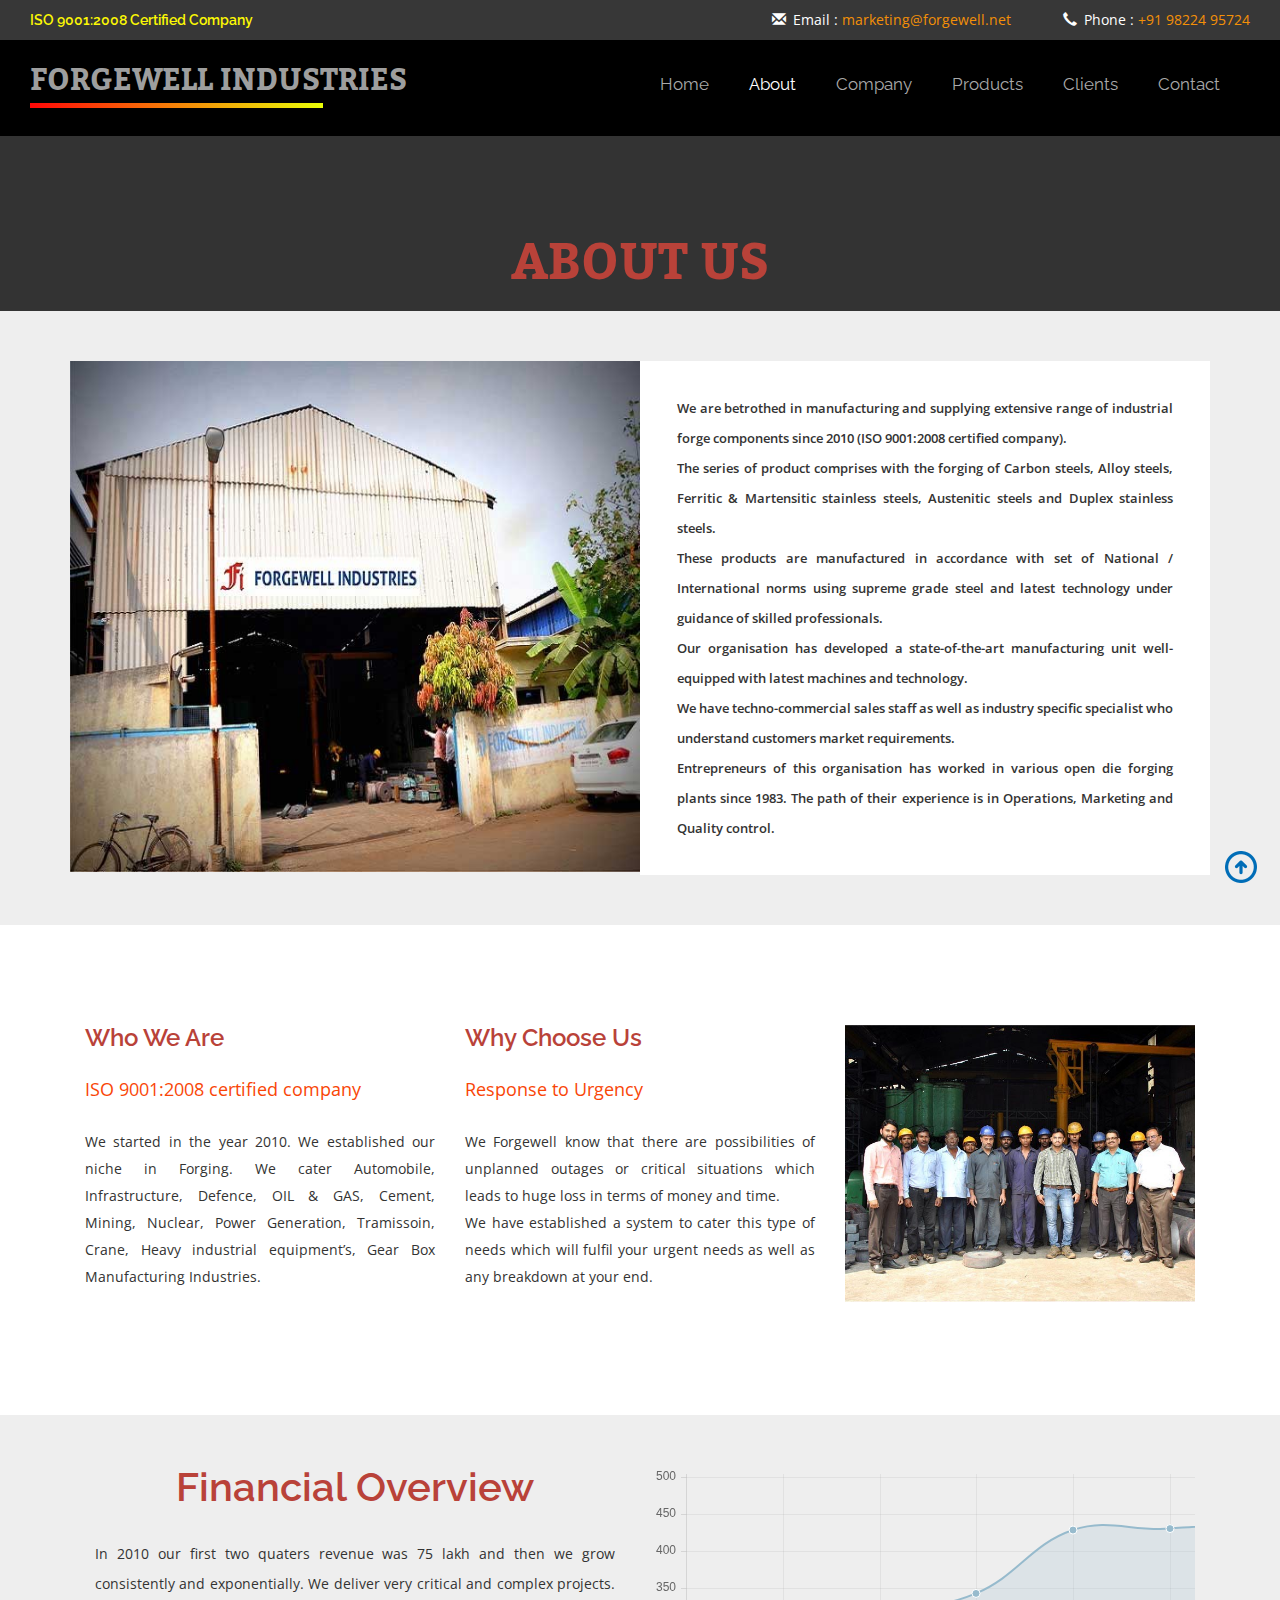
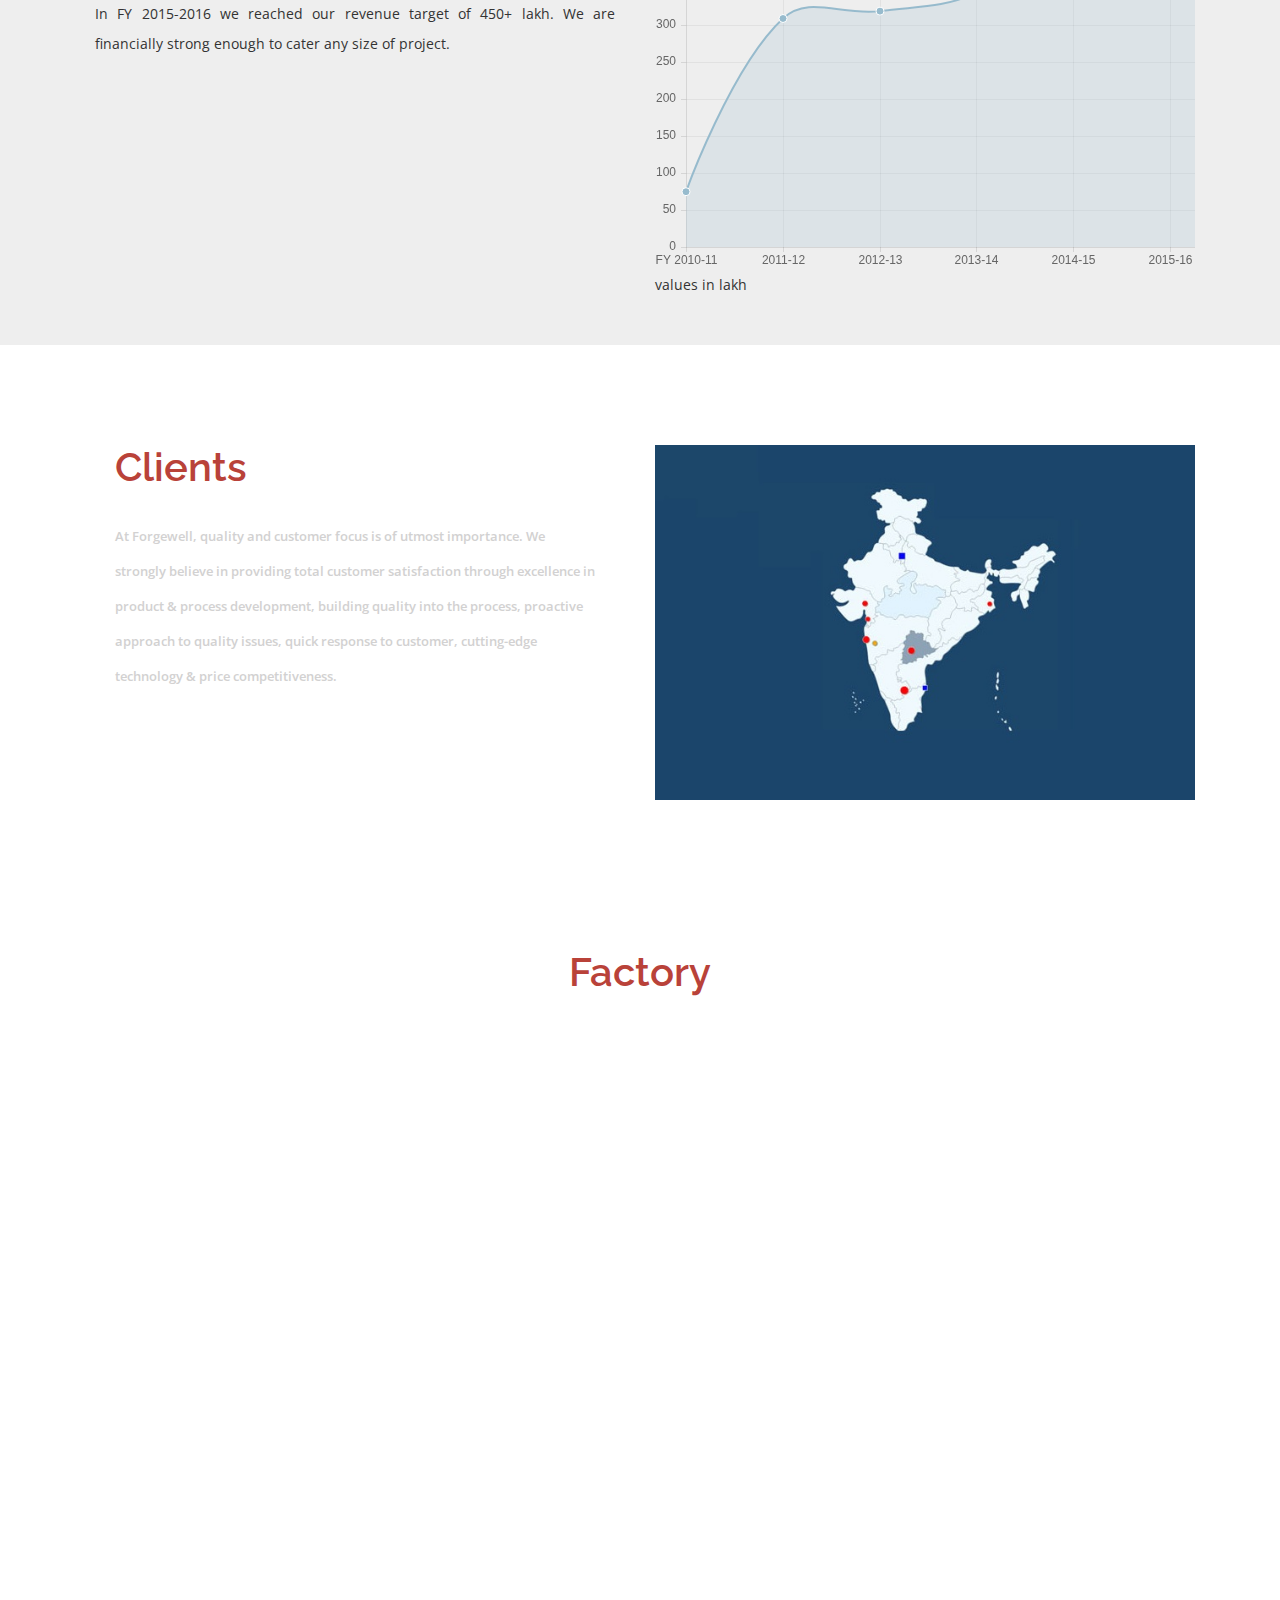
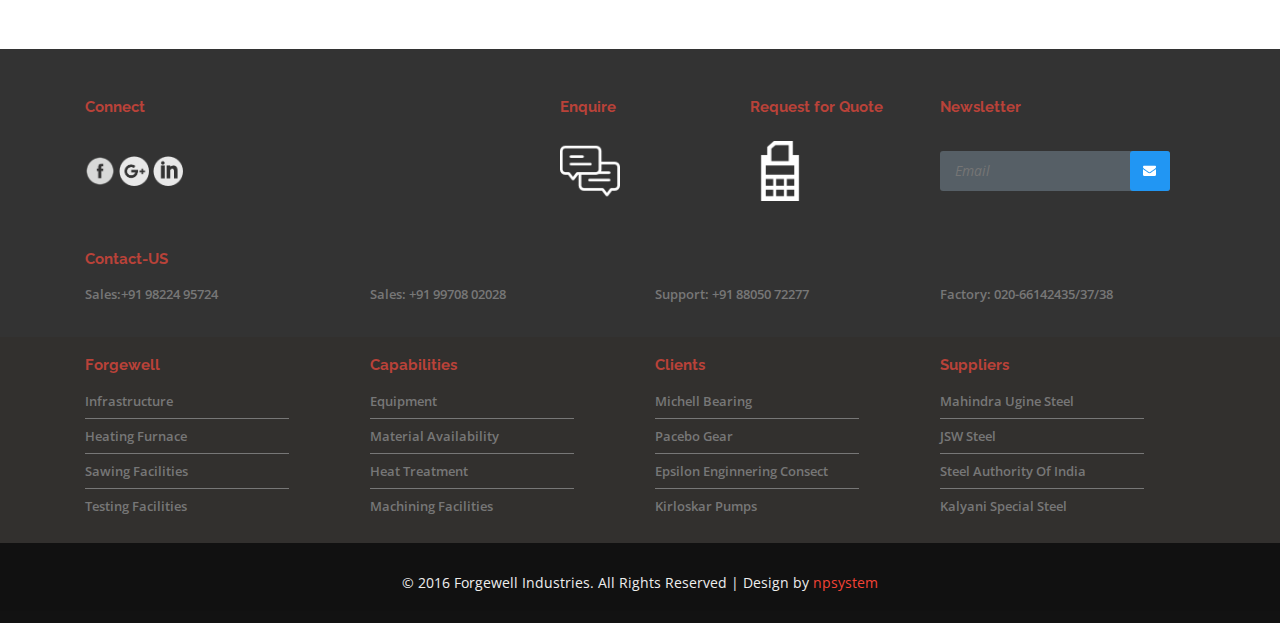
==== commit 199925c6: "fd" ====
--- a/about.html
+++ b/about.html
@@ -212,7 +212,7 @@
 		<div class="container">
 			<div class="col-md-6 col-sm-6 graph-text">
 				<h3 style="color:#B94239">Financial Overview</h3>
-				<p style=" text-align:justify">Our first two quaters revenue was 75lac and then we grow consistently and exponentially in FY 2015-2016 we reach our revenue target of 450+lac. We deliver very critical and complex projects.
+				<p style=" text-align:justify">In 2010 our first two quaters revenue was 75 lakh and then we grow consistently and exponentially. We deliver very critical and complex projects. In FY 2015-2016 we reached our revenue target of 450+ lakh.
 				 We are financially strong enough to cater any size of project.</p>
 				<!--<p class="bottom">Many desktop publishing packages and web page editors now use Lorem Ipsum as their default model text, and a search for 'lorem ipsum' will uncover many web sites still in their infancy. Various versions have evolved over the years, sometimes by accident, sometimes on purpose (injected humour and the like).</p>-->
 			</div>
@@ -220,6 +220,7 @@
 			<div>
 				<div>
 					<canvas id="canvas" height="450" width="600"></canvas>
+					values in lakh
 				</div>
 			</div>
 			</div>
@@ -373,7 +374,7 @@
 	<script>
 		var randomScalingFactor = function(){ return Math.round(Math.random()*100)};
 		var lineChartData = {
-			labels : ["2010","2011","2012","2013","2014","2015"],
+			labels : ["FY 2010-11","2011-12","2012-13","2013-14","2014-15","2015-16"],
 			datasets : [
 				/*{
 					label: "My First dataset",
@@ -393,7 +394,7 @@
 					pointStrokeColor : "#fff",
 					pointHighlightFill : "#fff",
 					pointHighlightStroke : "rgba(151,187,205,1)",
-					data: [50,75,250,320,345,425,450,500,]
+					data: [75,310,320,344,430,432,450,500,]
 					/*data : [randomScalingFactor(),randomScalingFactor(),randomScalingFactor(),randomScalingFactor(),randomScalingFactor(),randomScalingFactor(),randomScalingFactor()]*/
 				}			]
 		}
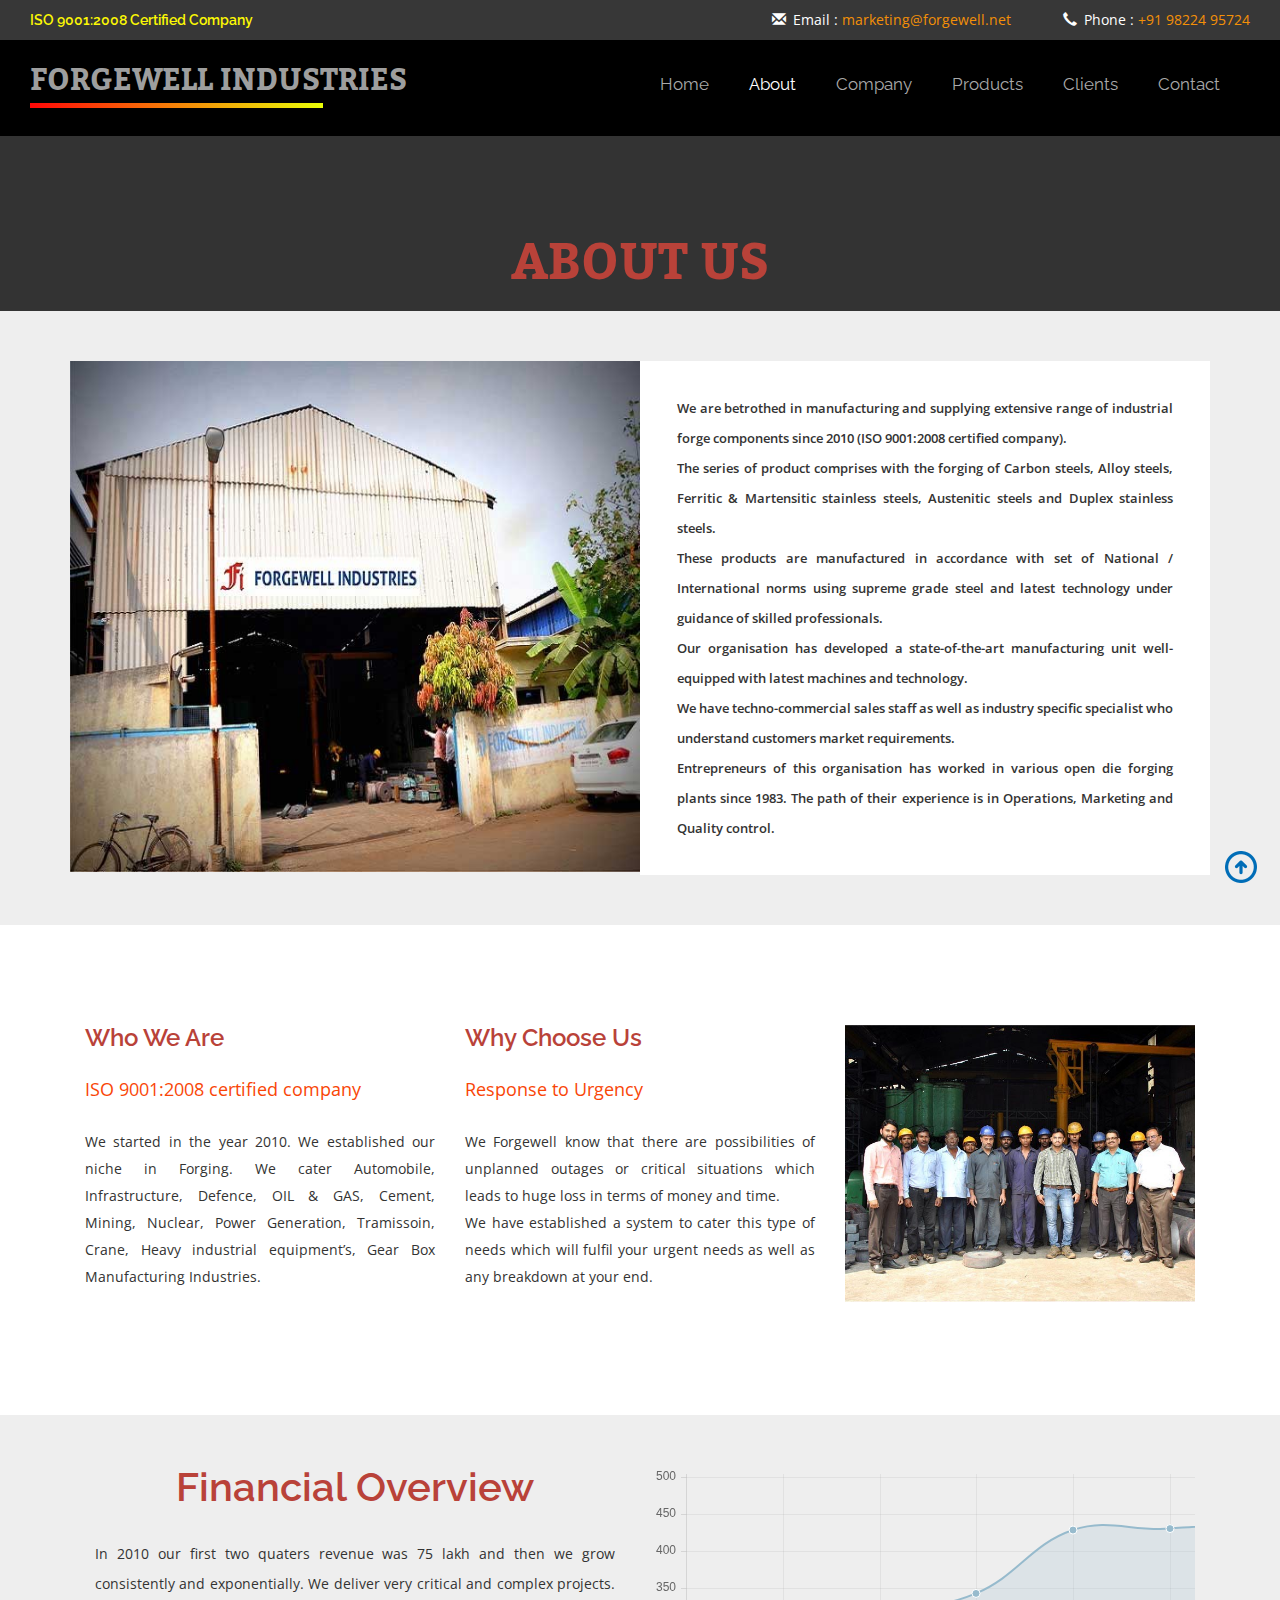
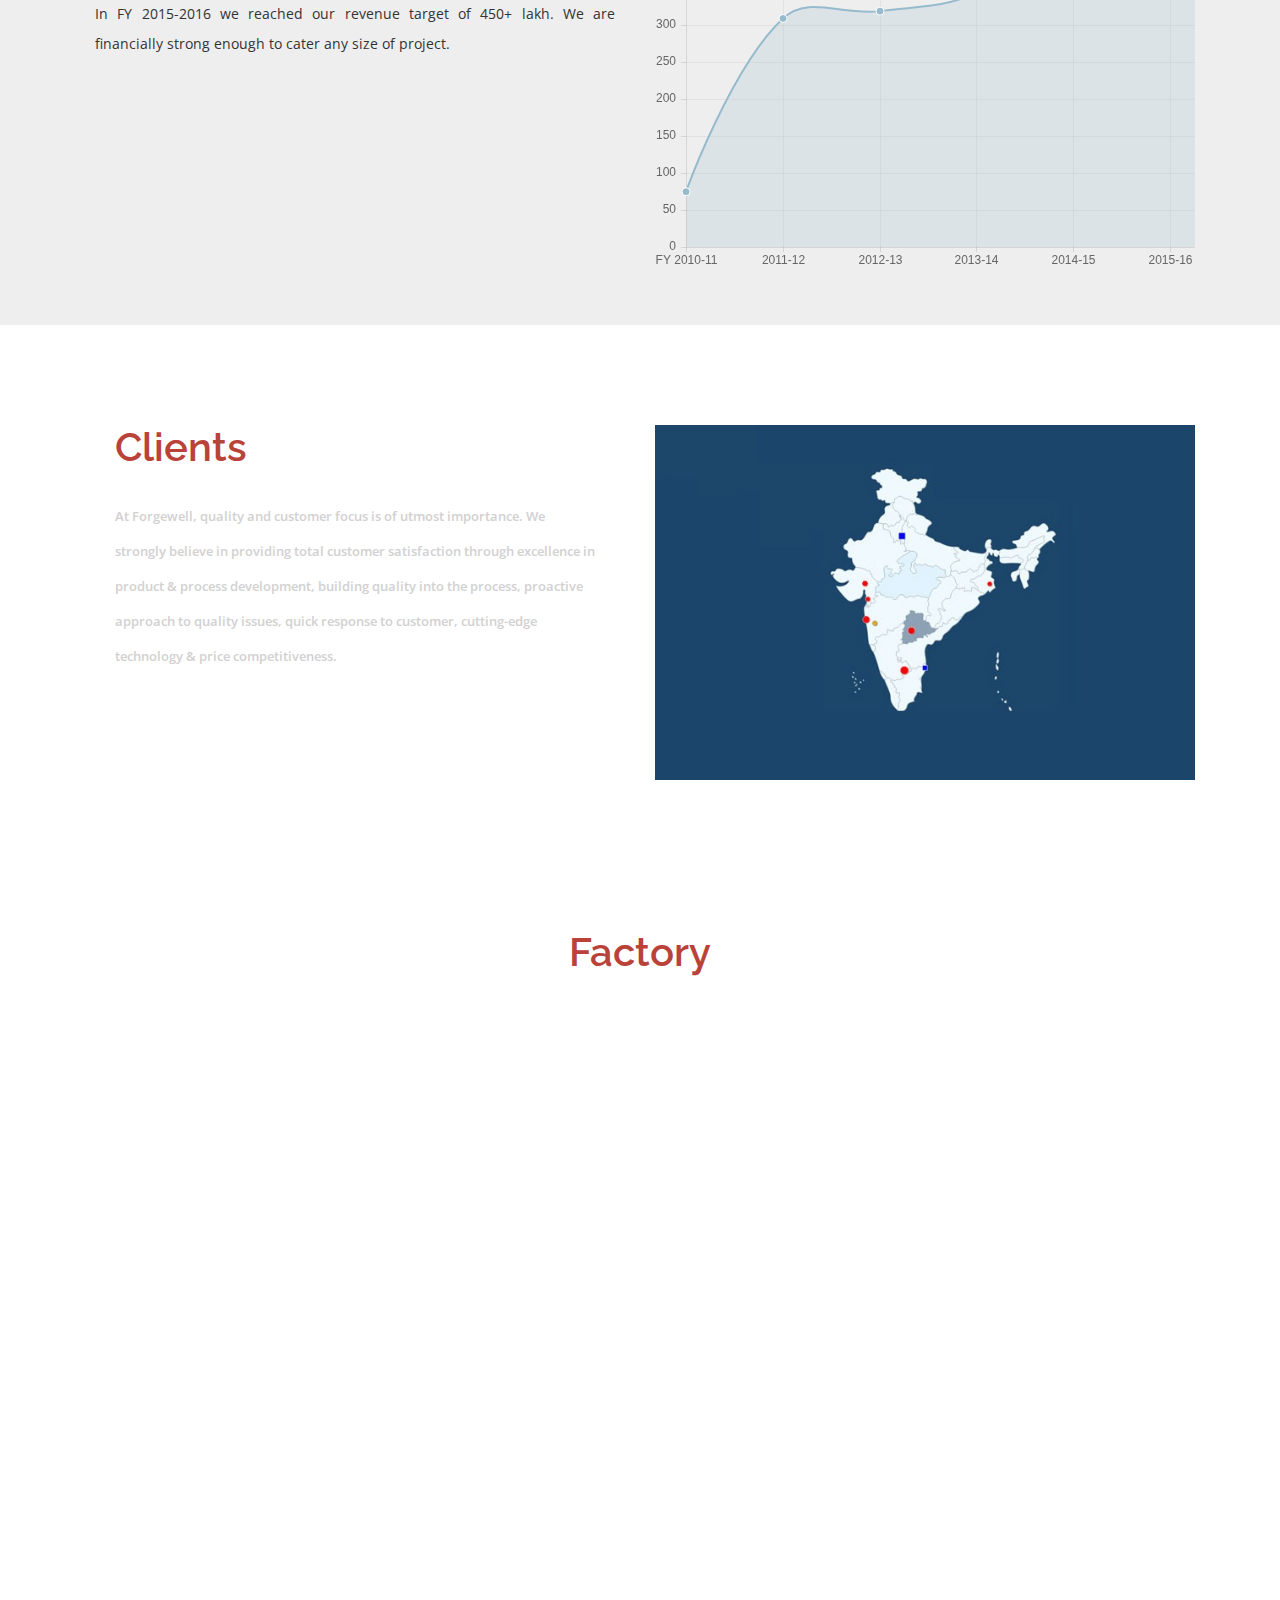
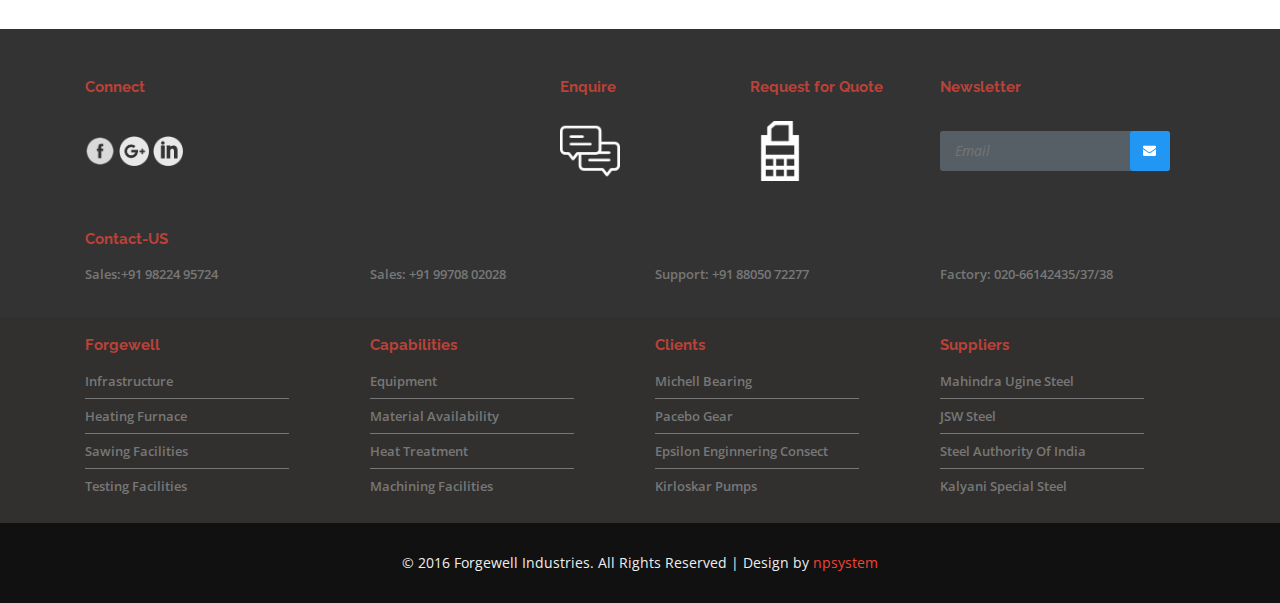
==== commit 8dbae33b: "nn" ====
--- a/about.html
+++ b/about.html
@@ -220,7 +220,7 @@
 			<div>
 				<div>
 					<canvas id="canvas" height="450" width="600"></canvas>
-					values in lakh
+					
 				</div>
 			</div>
 			</div>
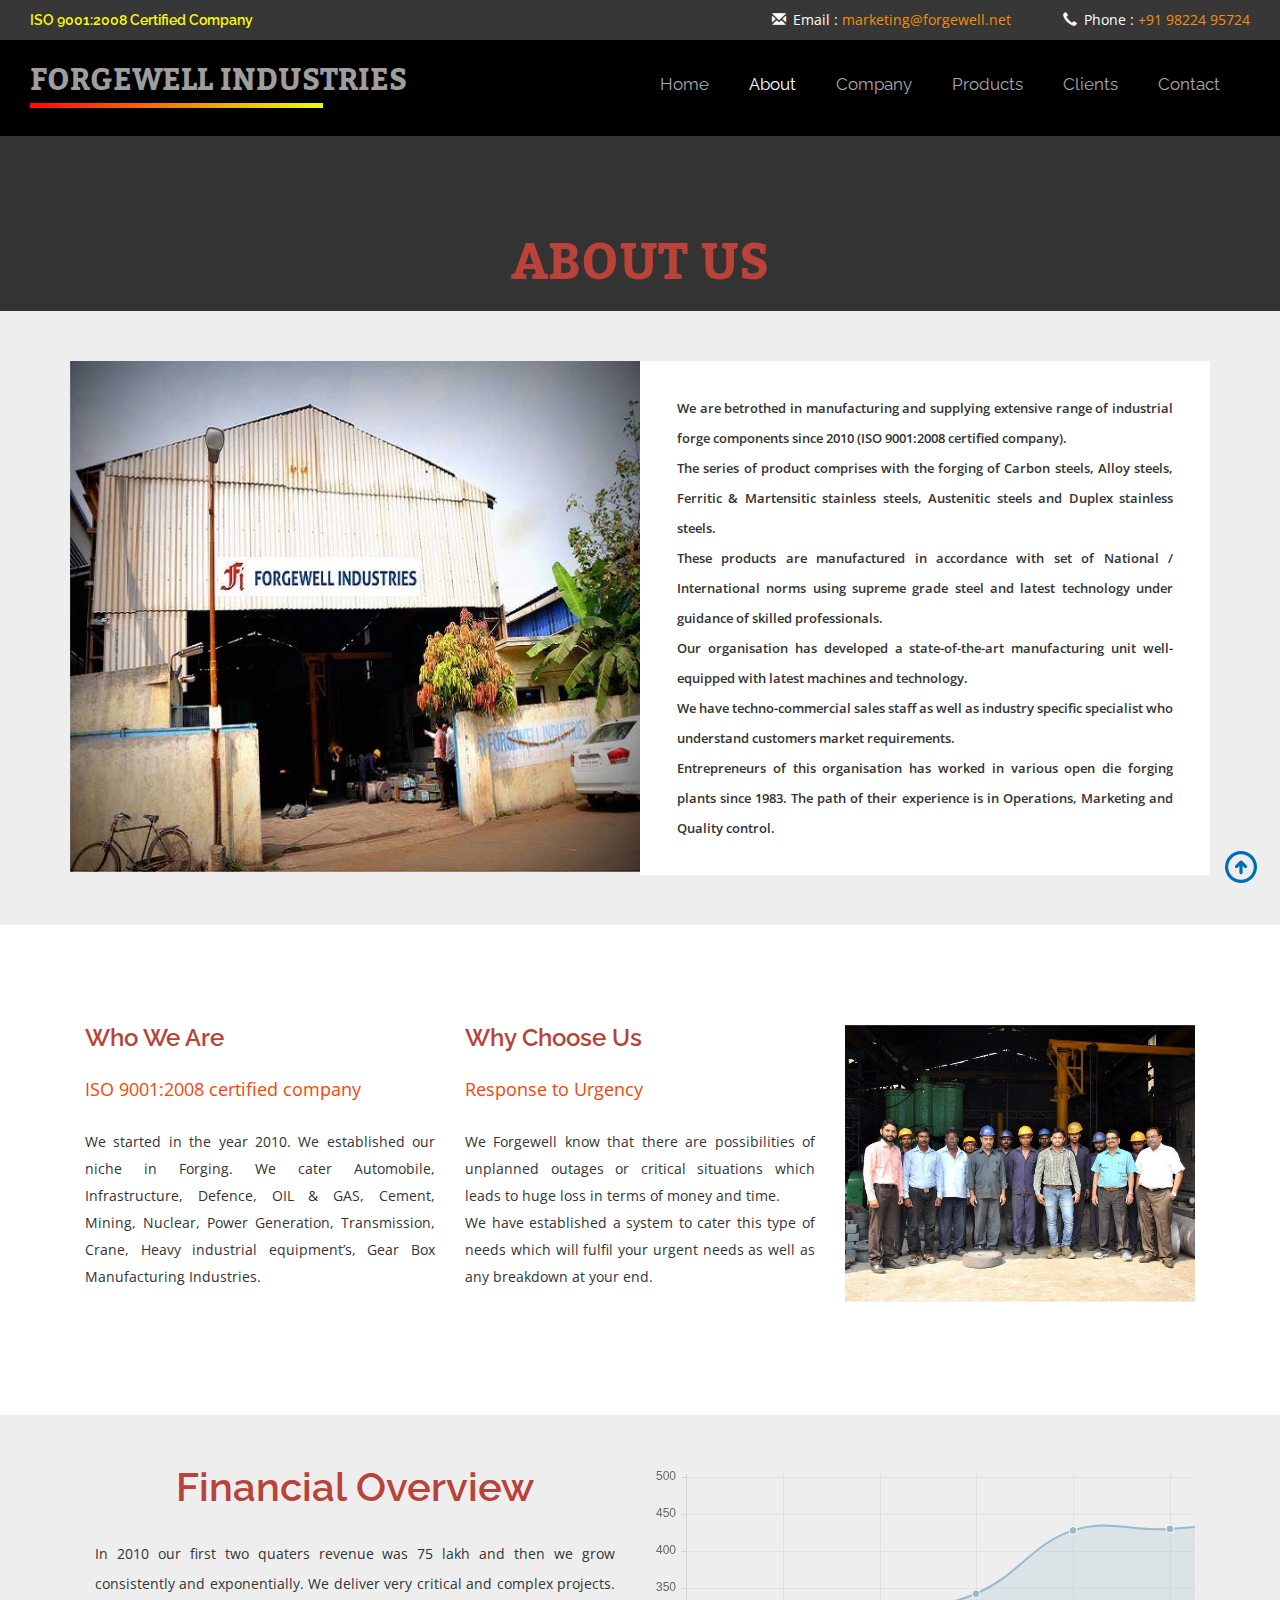
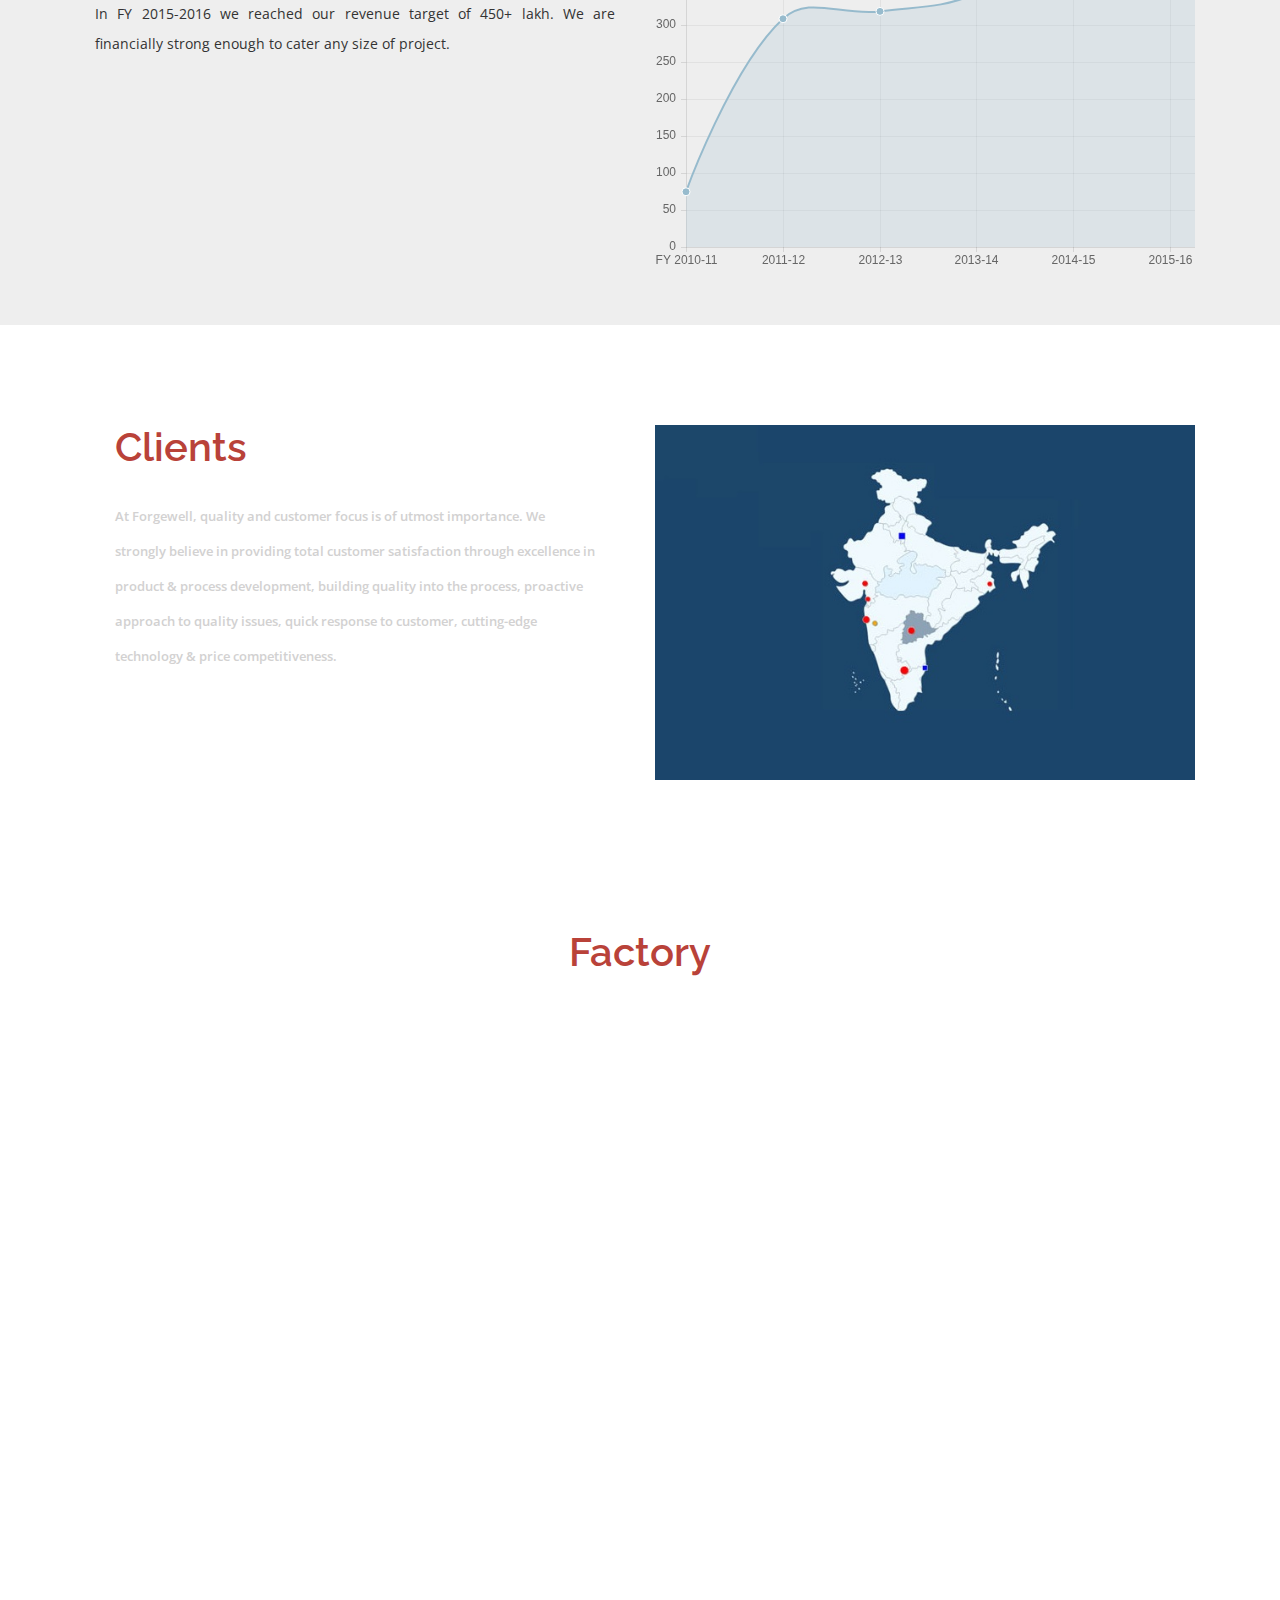
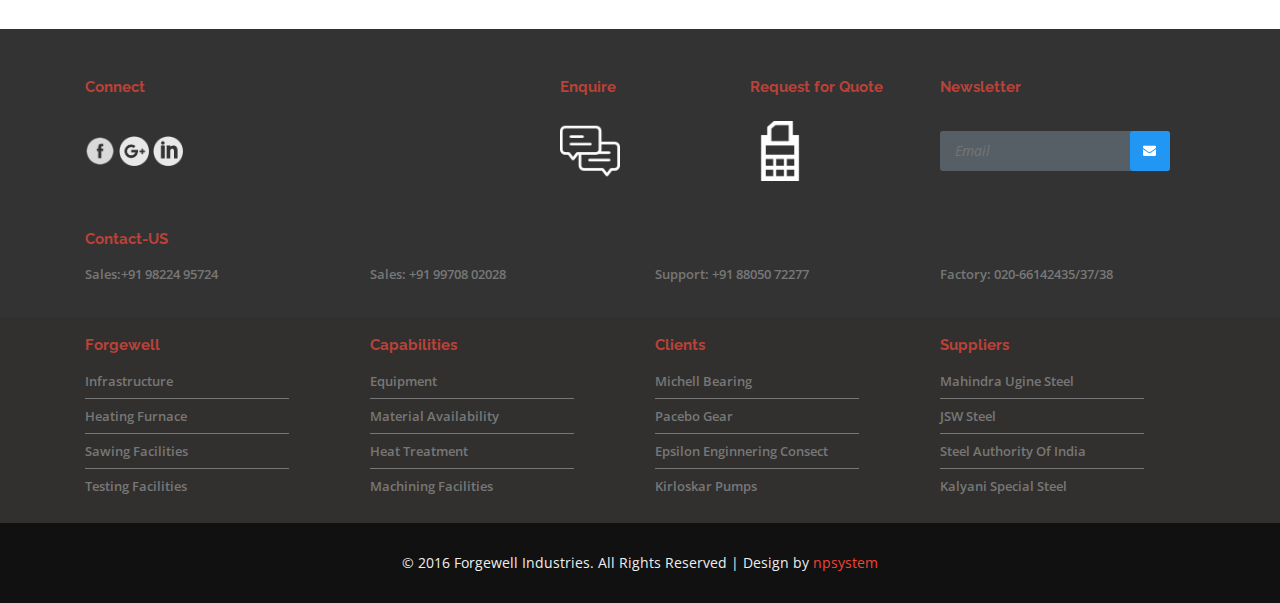
==== commit a1426923: "dsfds" ====
--- a/about.html
+++ b/about.html
@@ -54,7 +54,7 @@
 
 			<!-- Email -->
 			<div class="email">
-				<p><span class="glyphicon glyphicon-envelope" aria-hidden="true"></span>Email : <a href="mailto:mail@forgewell.net">marketing@forgewell.net</a></p>
+				<p><span class="glyphicon glyphicon-envelope" aria-hidden="true"></span>Email : <a href="mailto:marketing@forgewell.net">marketing@forgewell.net</a></p>
 			</div>
 			<!-- //Email -->
 
@@ -183,7 +183,7 @@
 			<div class="col-md-4 col-sm-4 why-us-grid">
 				<h3 style="color:#B94239">Who We Are</h3>
 				<p style="color: #F94607;font-size: 18px;"> ISO 9001:2008 certified company</p>
-				<p class="bottom" style="color: #333333; font-size: 14px; text-align:justify">We started in the year 2010. We established our niche in Forging. We cater Automobile, Infrastructure, Defence, OIL & GAS, Cement, Mining, Nuclear, Power Generation, Tramissoin, Crane, Heavy industrial equipment’s, Gear Box Manufacturing Industries.
+				<p class="bottom" style="color: #333333; font-size: 14px; text-align:justify">We started in the year 2010. We established our niche in Forging. We cater Automobile, Infrastructure, Defence, OIL & GAS, Cement, Mining, Nuclear, Power Generation, Transmission, Crane, Heavy industrial equipment’s, Gear Box Manufacturing Industries.
 			</p>
 			</div>
 			<div class="col-md-4 col-sm-4 why-us-grid">
@@ -234,7 +234,7 @@
 			<div class="col-md-6 col-sm-6 locations-info">
 				<h3 style="color:#B94239">Clients</h3>
 				<p>At Forgewell, quality and customer focus is of utmost importance. We strongly believe in providing total customer satisfaction through excellence in product & process development, building quality into the process, proactive approach to quality issues, quick response to customer, cutting-edge technology & price competitiveness.</p>
-				<a href="./client.html">Client List <span class="glyphicon glyphicon-arrow-right" aria-hidden="true"></span></a>
+				<a href="./clients.html">Client List <span class="glyphicon glyphicon-arrow-right" aria-hidden="true"></span></a>
 			</div>
 			<div class="col-md-6 col-sm-6 locations-image">
 				<img src="images/location.jpg" alt="Forgewell Industries">
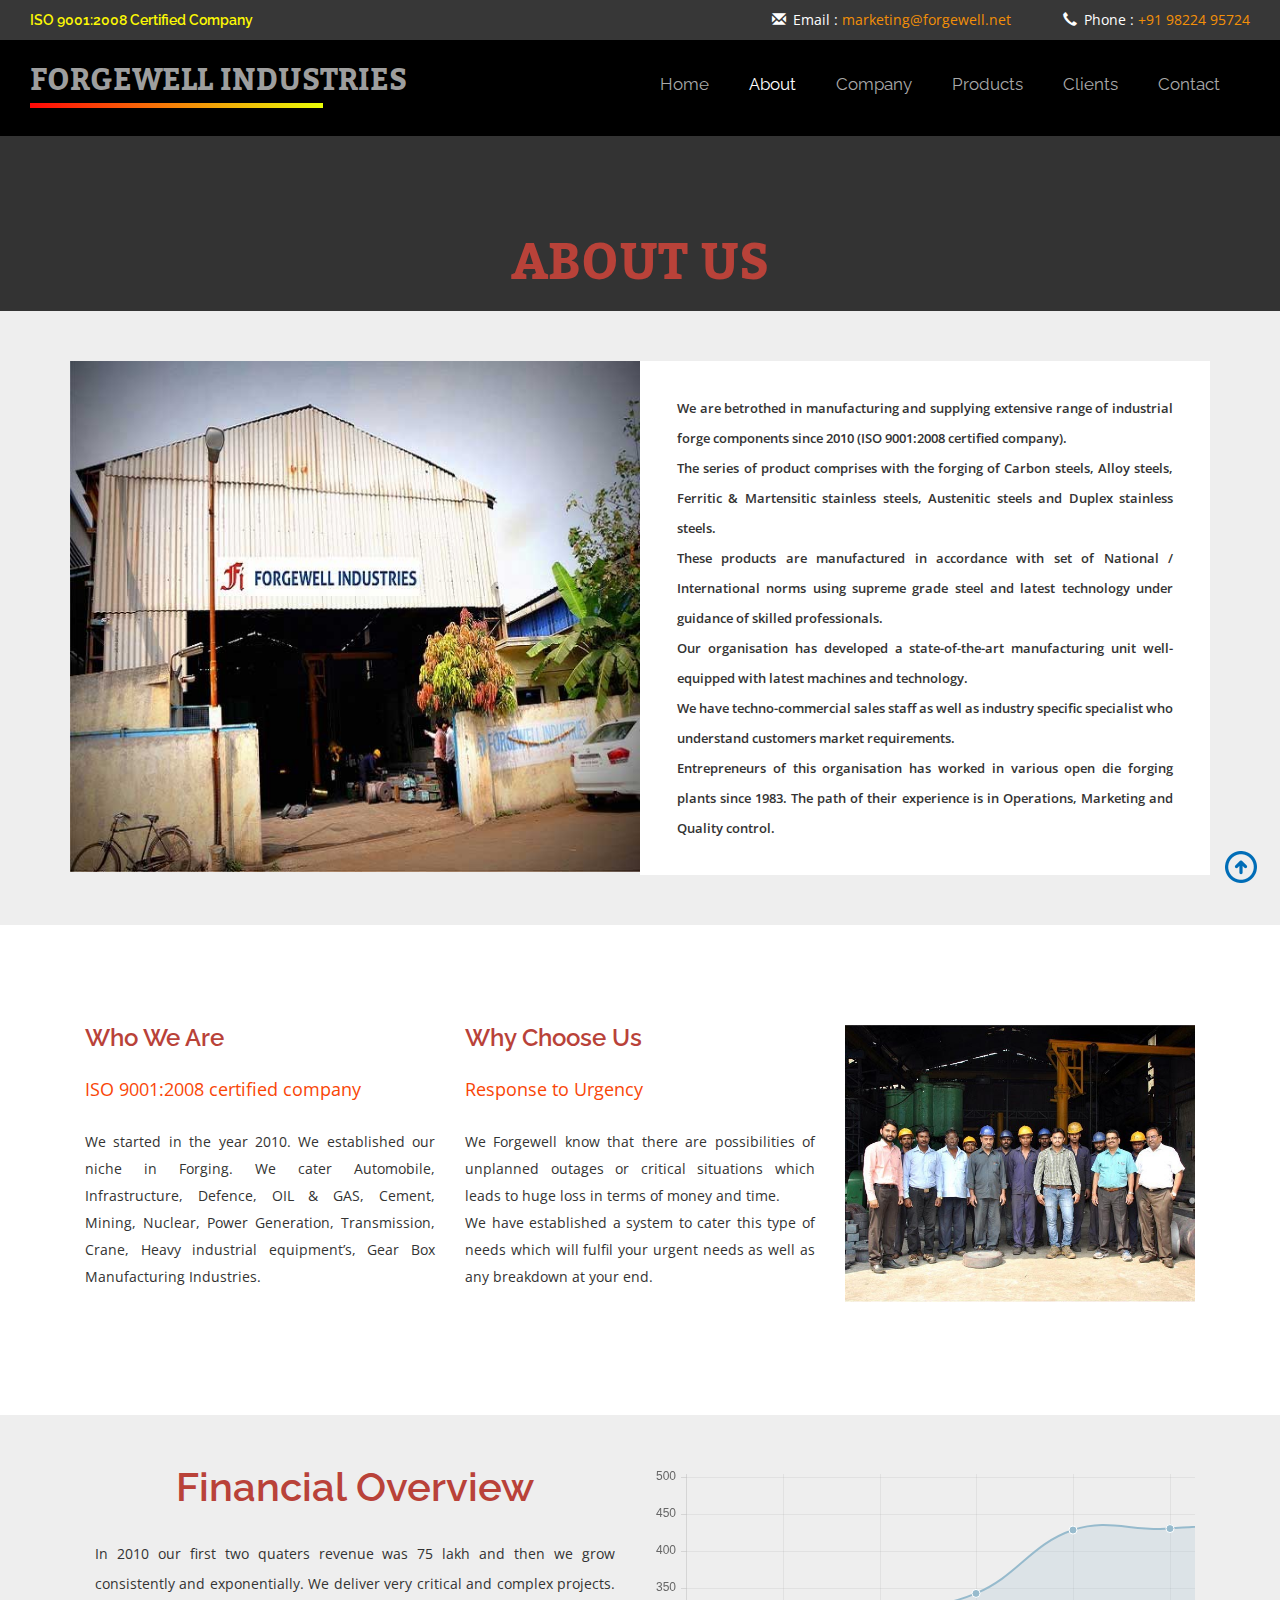
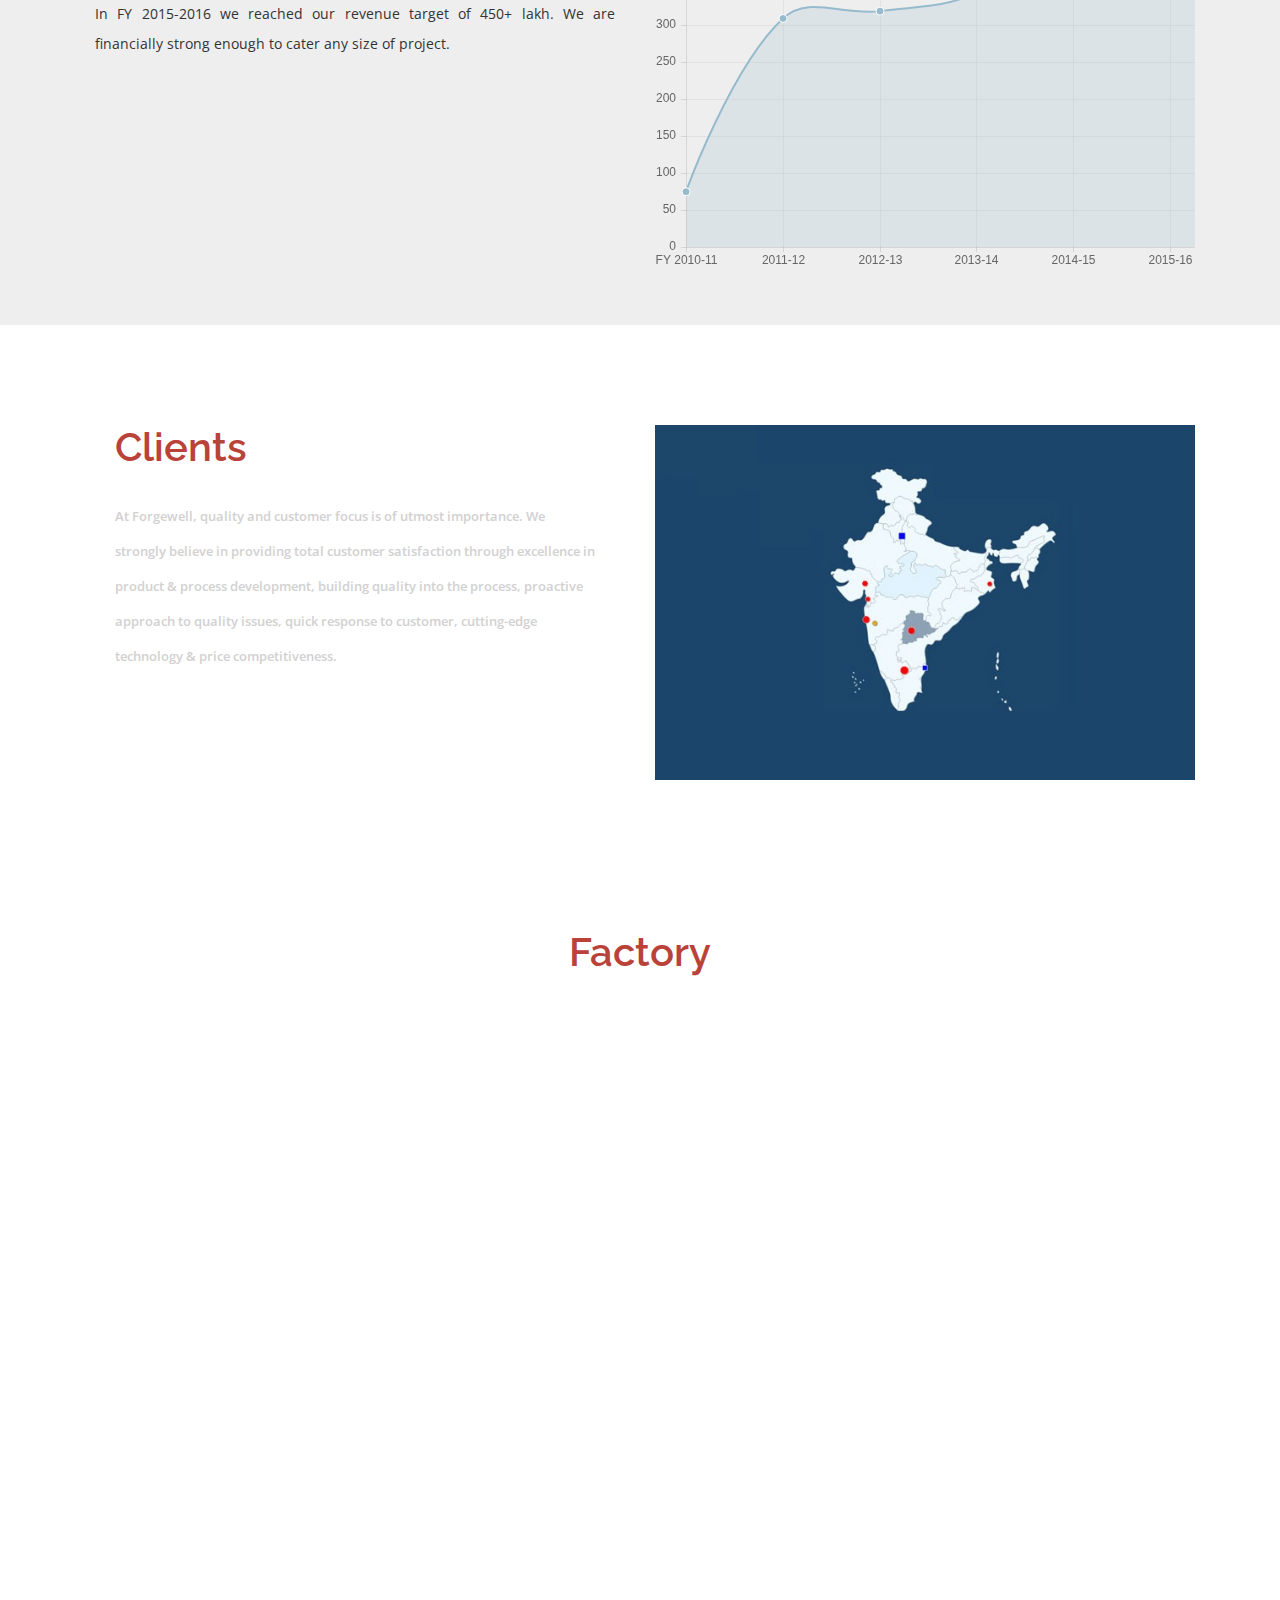
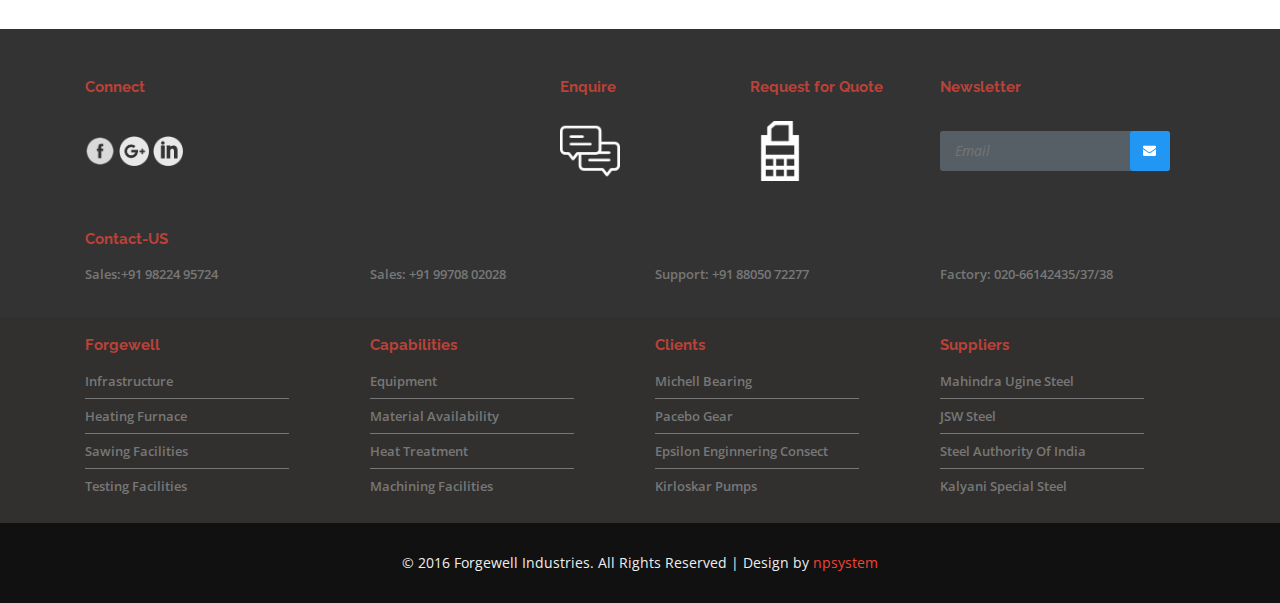
==== commit 1dabbb12: "bkgbk" ====
--- a/about.html
+++ b/about.html
@@ -60,7 +60,7 @@
 
 			<!-- Phone -->
 			<div class="phone">
-				<p><span class="glyphicon glyphicon-earphone" aria-hidden="true"></span>Phone : <a href="#">+91 98224 95724</a></p>
+				<p><span class="glyphicon glyphicon-earphone" aria-hidden="true"></span>Phone : <a href="tel:+91 98224 95724">+91 98224 95724</a></p>
 			</div>
 			<!-- //Phone -->
 			<div class="clearfix"></div>
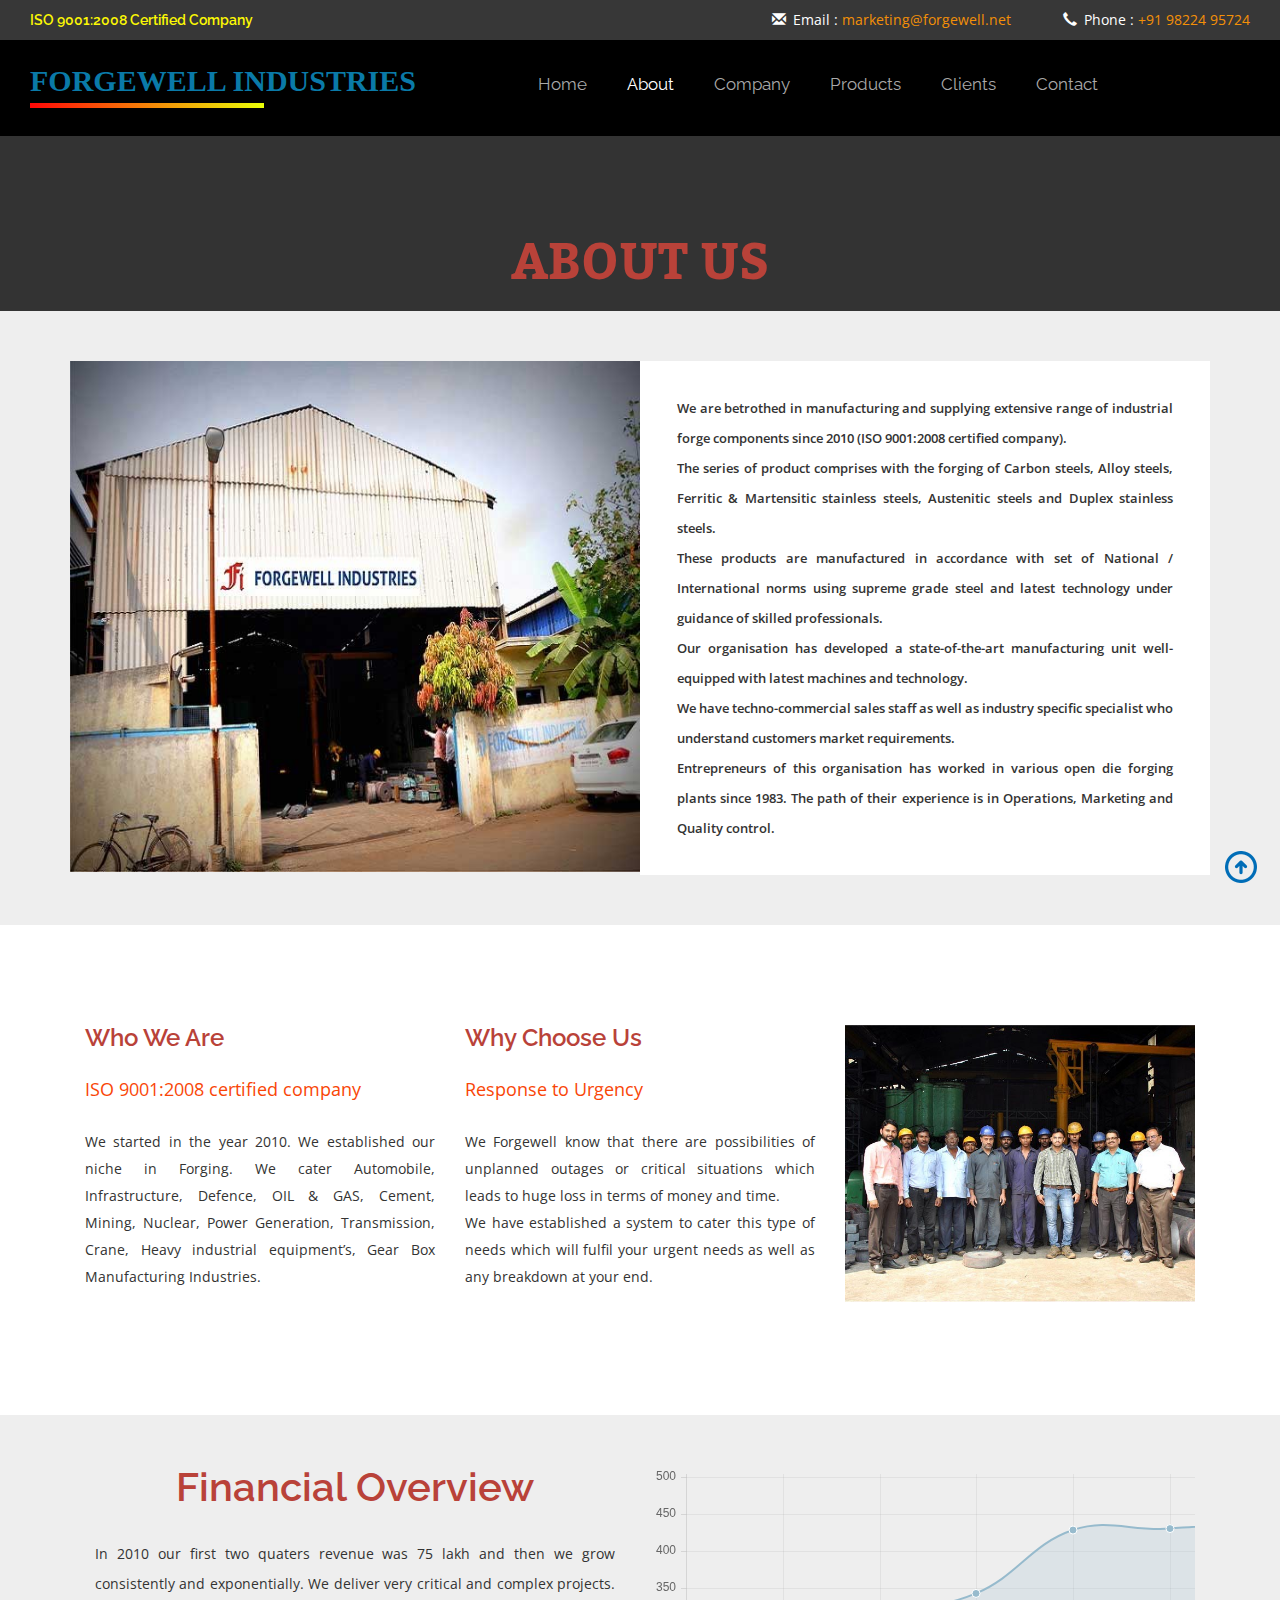
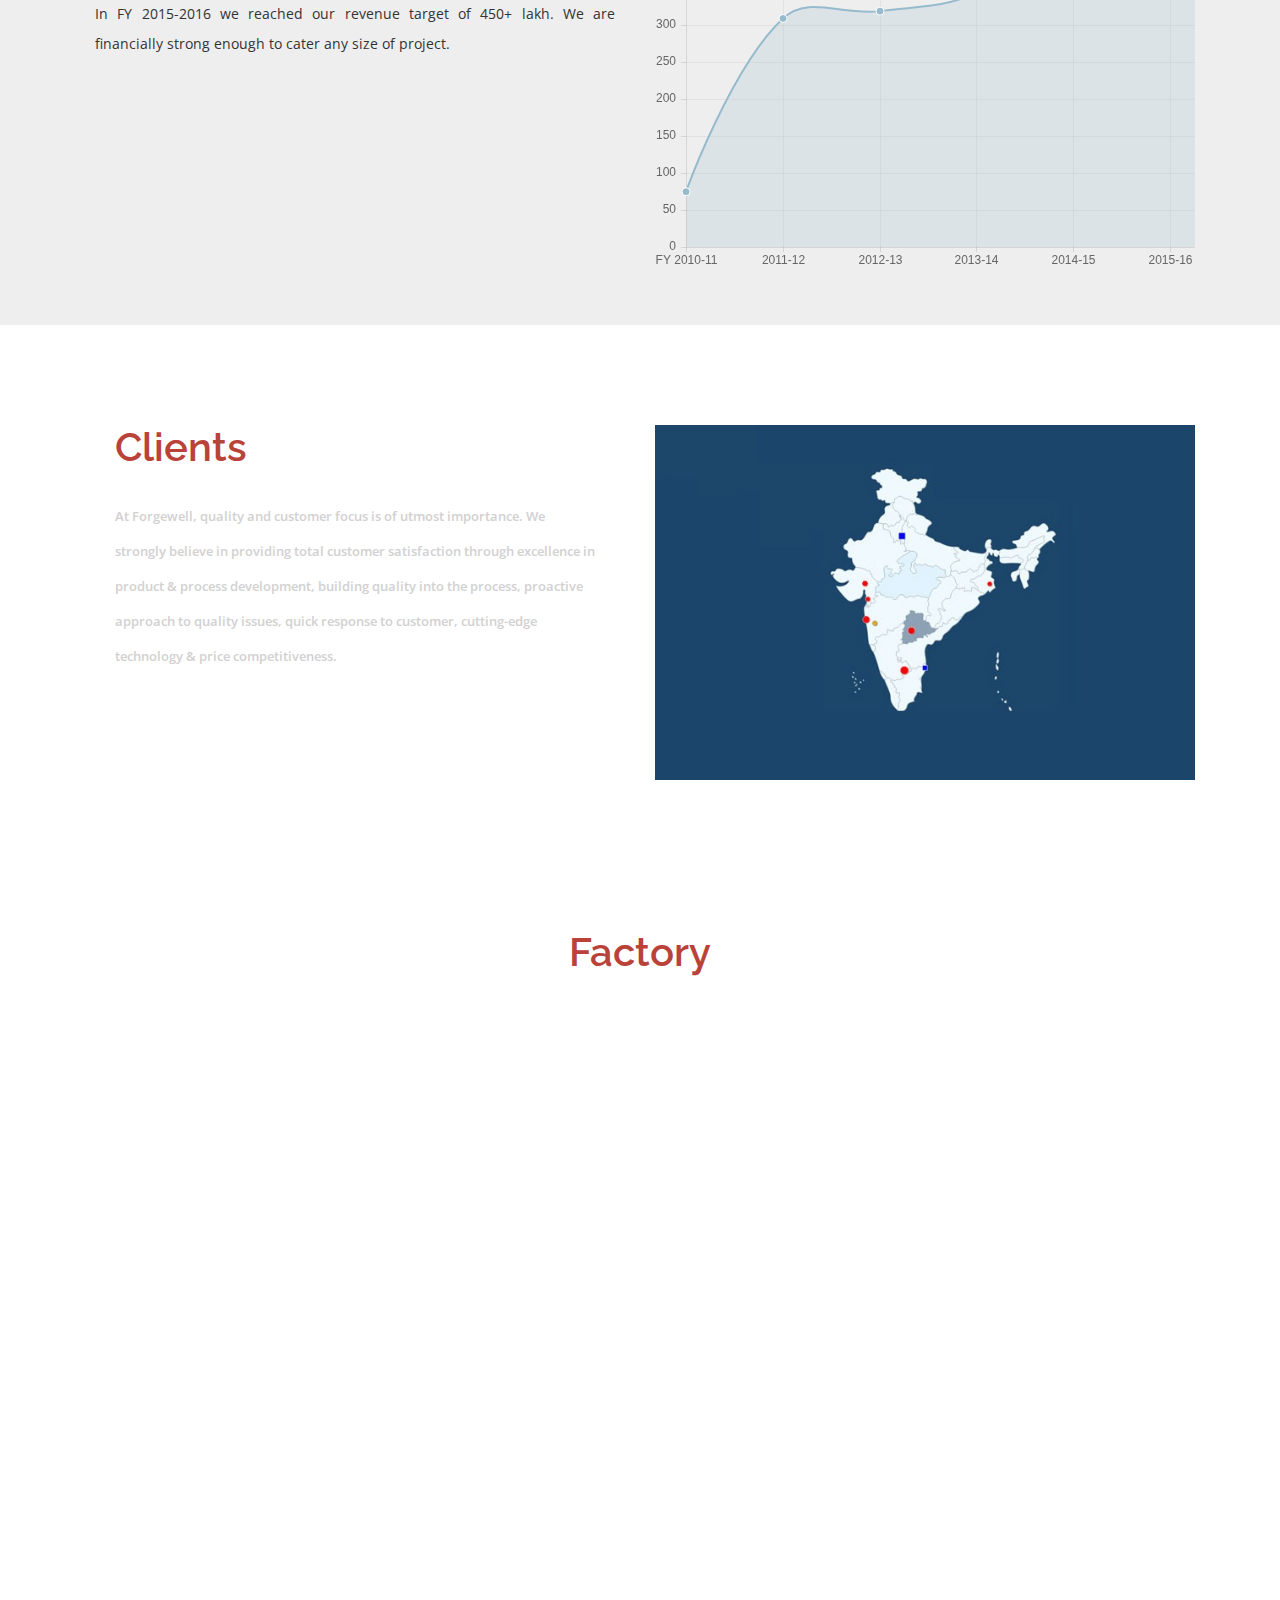
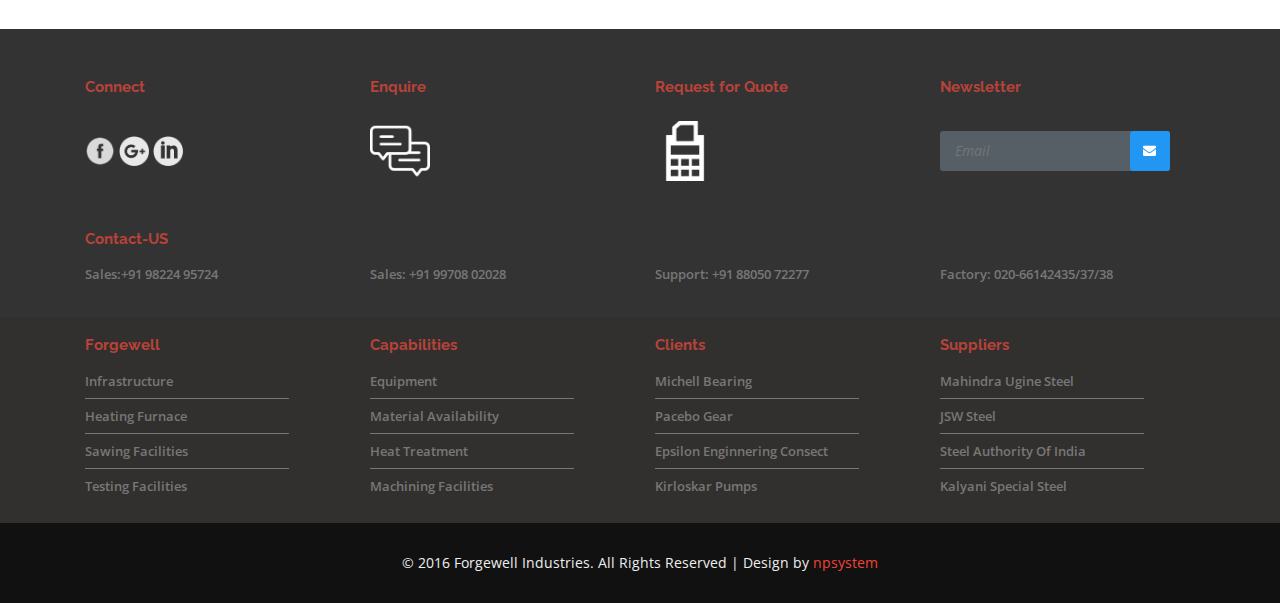
==== commit 91001fb8: "c" ====
--- a/about.html
+++ b/about.html
@@ -1,9 +1,3 @@
-<!--
-	Author: W3layouts
-	Author URL: http://w3layouts.com
-	License: Creative Commons Attribution 3.0 Unported
-	License URL: http://creativecommons.org/licenses/by/3.0/
--->
 
 <!DOCTYPE html>
 <html>
@@ -90,16 +84,7 @@
 					<li class="icon">
 						<a href="javascript:void(0);" style="font-size:15px;" onclick="myFunction()">☰</a>
 					</li>
-					<!--<li><a href="#" class="facebook" title="Go to Our Facebook Page"></a></li>
-					<li><a href="#" class="linkedin" title="Go to Our Linkedin Page"></a></li>
-					<li><a href="#" class="googleplus" title="Go to Our Google Plus Account"></a></li>
-					<li><a href="#" class="twitter" title="Go to Our Twitter Account"></a></li>
-					<li><a href="#" class="blogger" title="Go to Our Blogger Account"></a></li>
-					<li><a href="#" class="tumblr" title="Go to Our Tumblr Page"></a></li>
-					<li><a href="#" class="rss" title="Go to Our RSS Feed"></a></li>
-					<li><a href="#" class="youtube" title="Go to Our Youtube Channel"></a></li>
-					<li><a href="#" class="vimeo" title="Go to Our Vimeo Channel"></a></li>
-					<li><a href="#" class="deviantart" title="Go to Our Deviantart Page"></a></li>-->
+					
 				</ul>
 			</div>
 			<!-- //Social-Icons -->
@@ -214,7 +199,7 @@
 				<h3 style="color:#B94239">Financial Overview</h3>
 				<p style=" text-align:justify">In 2010 our first two quaters revenue was 75 lakh and then we grow consistently and exponentially. We deliver very critical and complex projects. In FY 2015-2016 we reached our revenue target of 450+ lakh.
 				 We are financially strong enough to cater any size of project.</p>
-				<!--<p class="bottom">Many desktop publishing packages and web page editors now use Lorem Ipsum as their default model text, and a search for 'lorem ipsum' will uncover many web sites still in their infancy. Various versions have evolved over the years, sometimes by accident, sometimes on purpose (injected humour and the like).</p>-->
+				
 			</div>
 			<div class="col-md-6 col-sm-6 graph-chart">
 			<div>
@@ -256,26 +241,20 @@
 		
 		<div class="footer-grid-1 connect">
 			<div class="container">
-				<div class="col-md-5 col-sm-5 connect-social">
+				<div class="col-md-3 col-sm-3 connect-social">
 					<h4>Connect</h4>
 					<ul>
 						<li><a href="#" class="facebook" title="Go to Our Facebook Page"></a></li>						
 						<li><a href="#" class="googleplus" title="Go to Our Google Plus Account"></a></li>
 						<li><a href="#" class="linkedin" title="Go to Our Linkedin Page"></a></li>
-						<!--<li><a href="#" class="blogger" title="Go to Our Blogger Account"></a></li>
-						<li><a href="#" class="tumblr" title="Go to Our Tumblr Page"></a></li>
-						<li><a href="#" class="twitter" title="Go to Our Twitter Account"></a></li>
-						<li><a href="#" class="rss" title="Go to Our RSS Feed"></a></li>
-						<li><a href="#" class="youtube" title="Go to Our Youtube Channel"></a></li>
-						<li><a href="#" class="vimeo" title="Go to Our Vimeo Channel"></a></li>
-						<li><a href="#" class="deviantart" title="Go to Our Deviantart Page"></a></li>-->
+						
 					</ul>
 				</div>
-				<div class="col-md-2 col-sm-2 chat">
+				<div class="col-md-3 col-sm-3 chat">
 					<h4>Enquire</h4>
 					<a href="contact.html"><img src="images/chat.png" alt="Forgewell Industries"></a>
 				</div>
-				<div class="col-md-2 col-sm-2 invoice">
+				<div class="col-md-3 col-sm-3 invoice">
 					<h4>Request for Quote</h4>
 					<a href="contact.html"><img src="images/invoice.png" alt="Forgewell Industries"></a>
 				</div>
@@ -293,19 +272,19 @@
 			<div class="container">
 				<h4>Contact-US</h4>
 				<div class="col-md-3 col-sm-3 contact-us-grid">
-					<p>Sales:+91 98224 95724 </p>
+					<a href= "tel:+91 98224 95724"> <p>Sales:+91 98224 95724 </p></a>
 					
 				</div>
 				<div class="col-md-3 col-sm-3 contact-us-grid">
-					<p>Sales: +91 99708 02028</p>
+					<a href= "tel:+91 99708 02028"><p>Sales: +91 99708 02028</p></a>
 					
 				</div>
 				<div class="col-md-3 col-sm-3 contact-us-grid">
-					<p>Support: +91 88050 72277</p>
+					<a href= "tel:+91 88050 72277"><p>Support: +91 88050 72277</p></a>
 					
 				</div>
 				<div class="col-md-3 col-sm-3 contact-us-grid">
-					<p>Factory: 020-66142435/37/38</p>
+					<a href= "tel:020-66142435"><p>Factory: 020-66142435/37/38</p></a>
 					
 				</div>
 				<div class="clearfix"></div>
@@ -441,10 +420,3 @@
 
 
 
-<!-- All Images are for reference and illustration puropse only. -->
-<!-- Pixabay-Link
-	Images were taken from the website PIXABAY - https://pixabay.com
--->
-<!-- Flaticon-Link:
-	Icons were taken from the website FLATICON "http://www.flaticon.com" made by "http://www.freepik.com" is licensed by "http://creativecommons.org/licenses/by/3.0/" CC 3.0. BY
--->--- a/css/style.css
+++ b/css/style.css
@@ -179,14 +179,14 @@
 	padding: 20px 30px 28px;
 }
 .logo {
-	width: 50%;
+	width: 40%;
 	float: left;
-	font-family: 'Kadwa', serif;
+	font-family: 'Calibri', serif;  /*'Kadwa', serif;....*/
 }
 .logo a {
 	font-size: 30px;
 	font-weight: 700;
-	color: #9E9E9E;
+	color: #0A7AA8;
 }
 .logo a:hover {
 	color: #FFFFFF;
